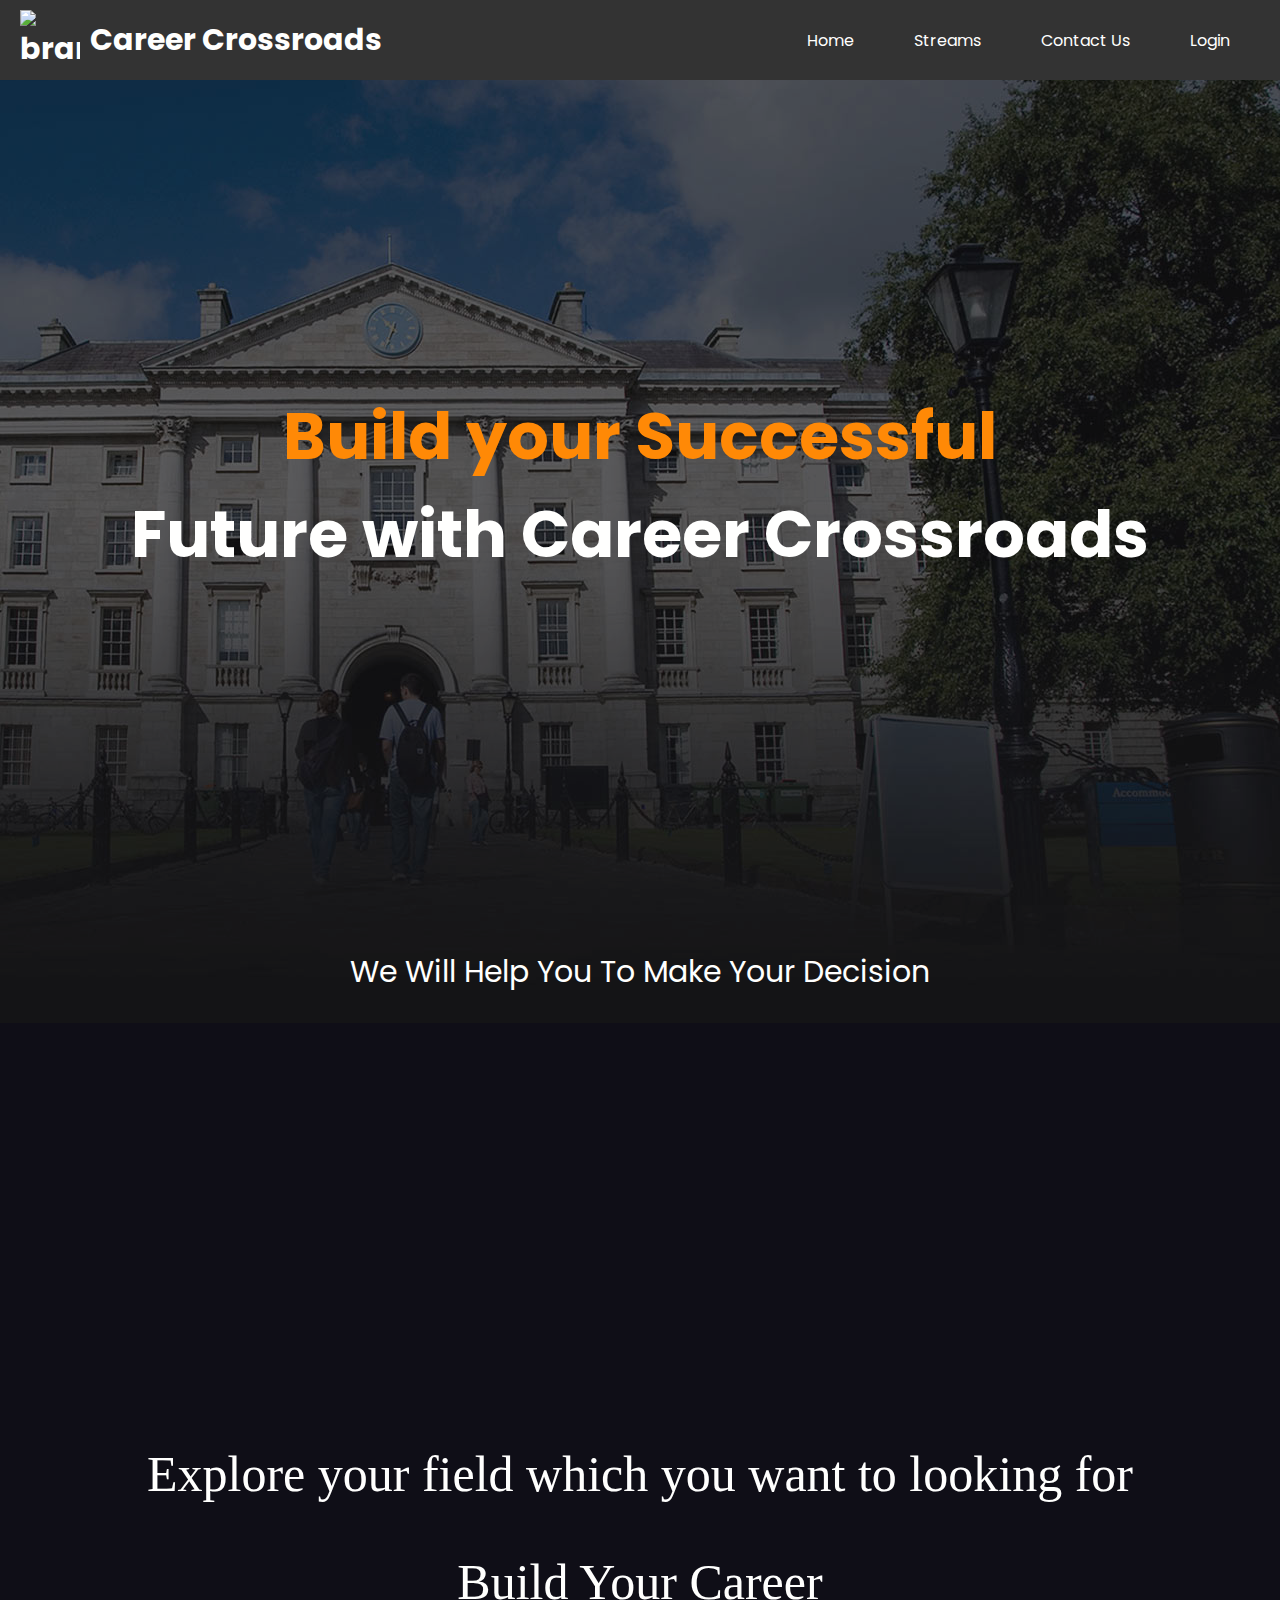
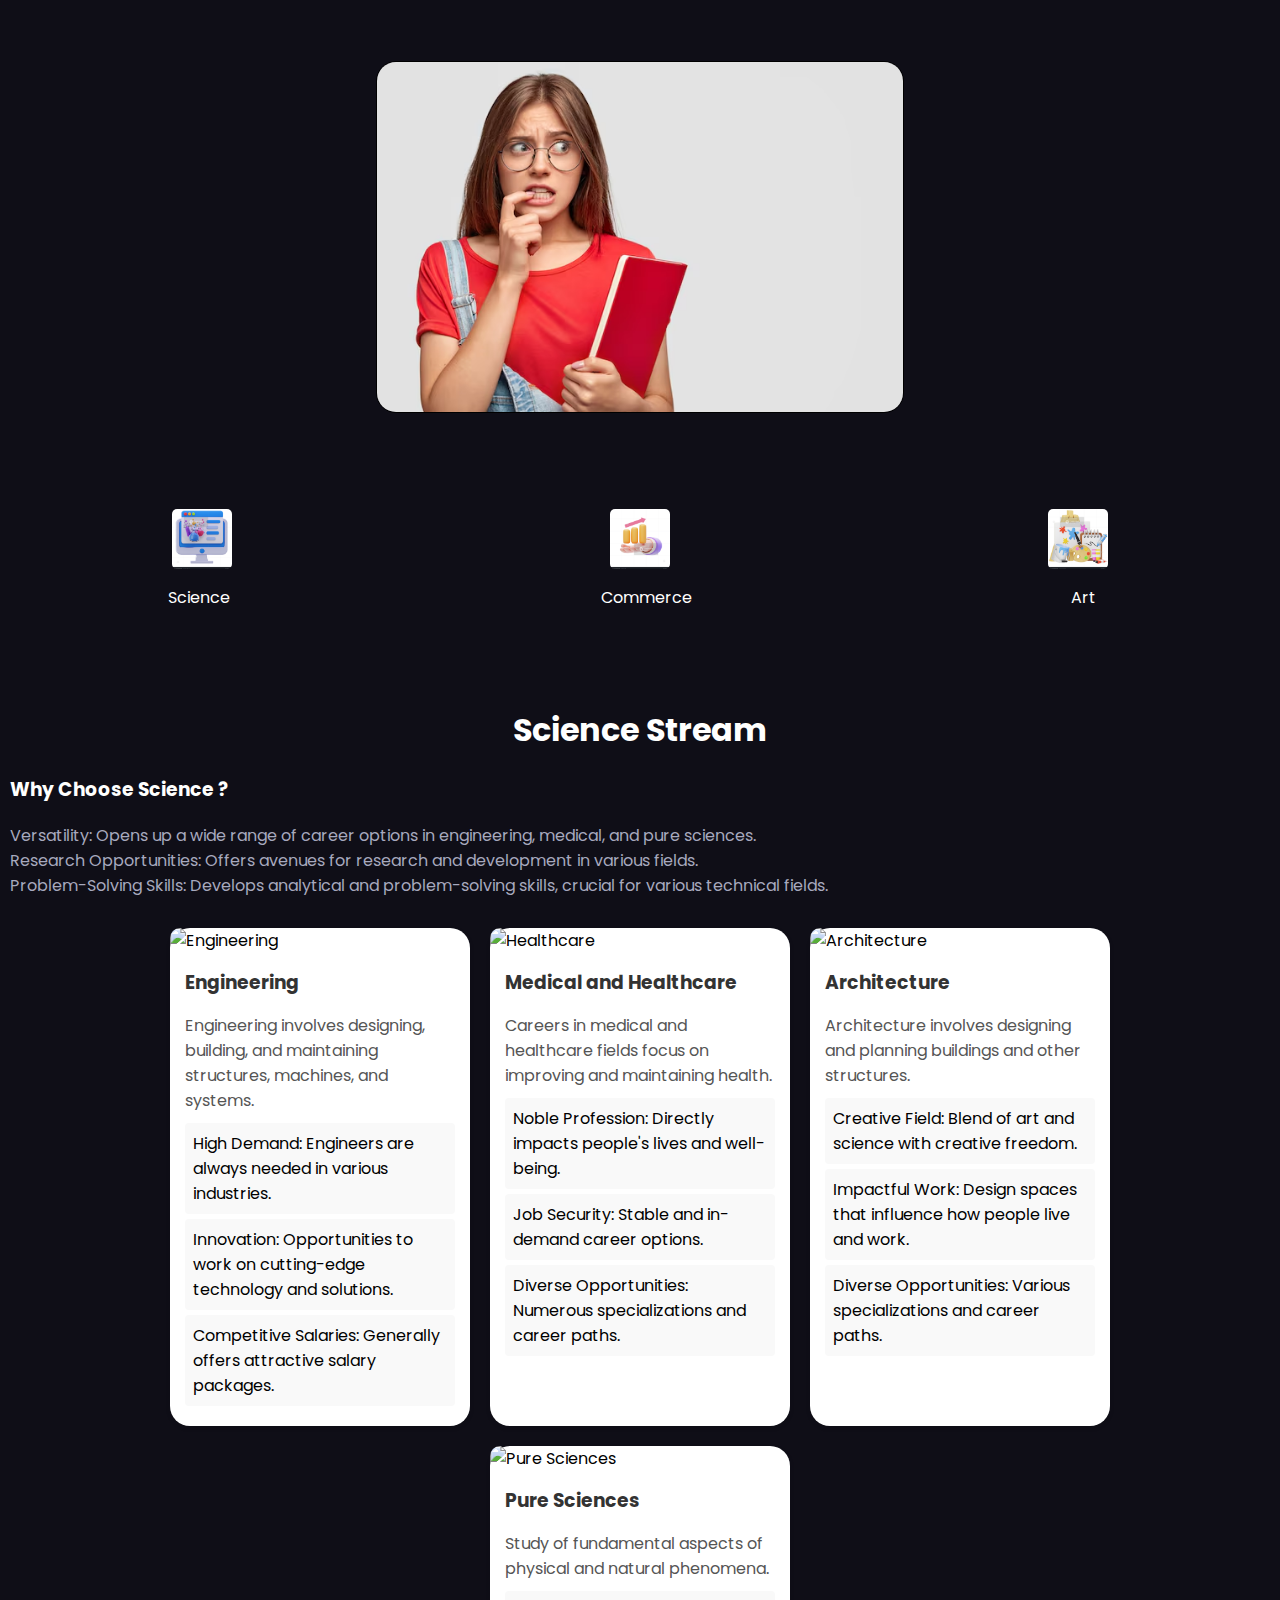
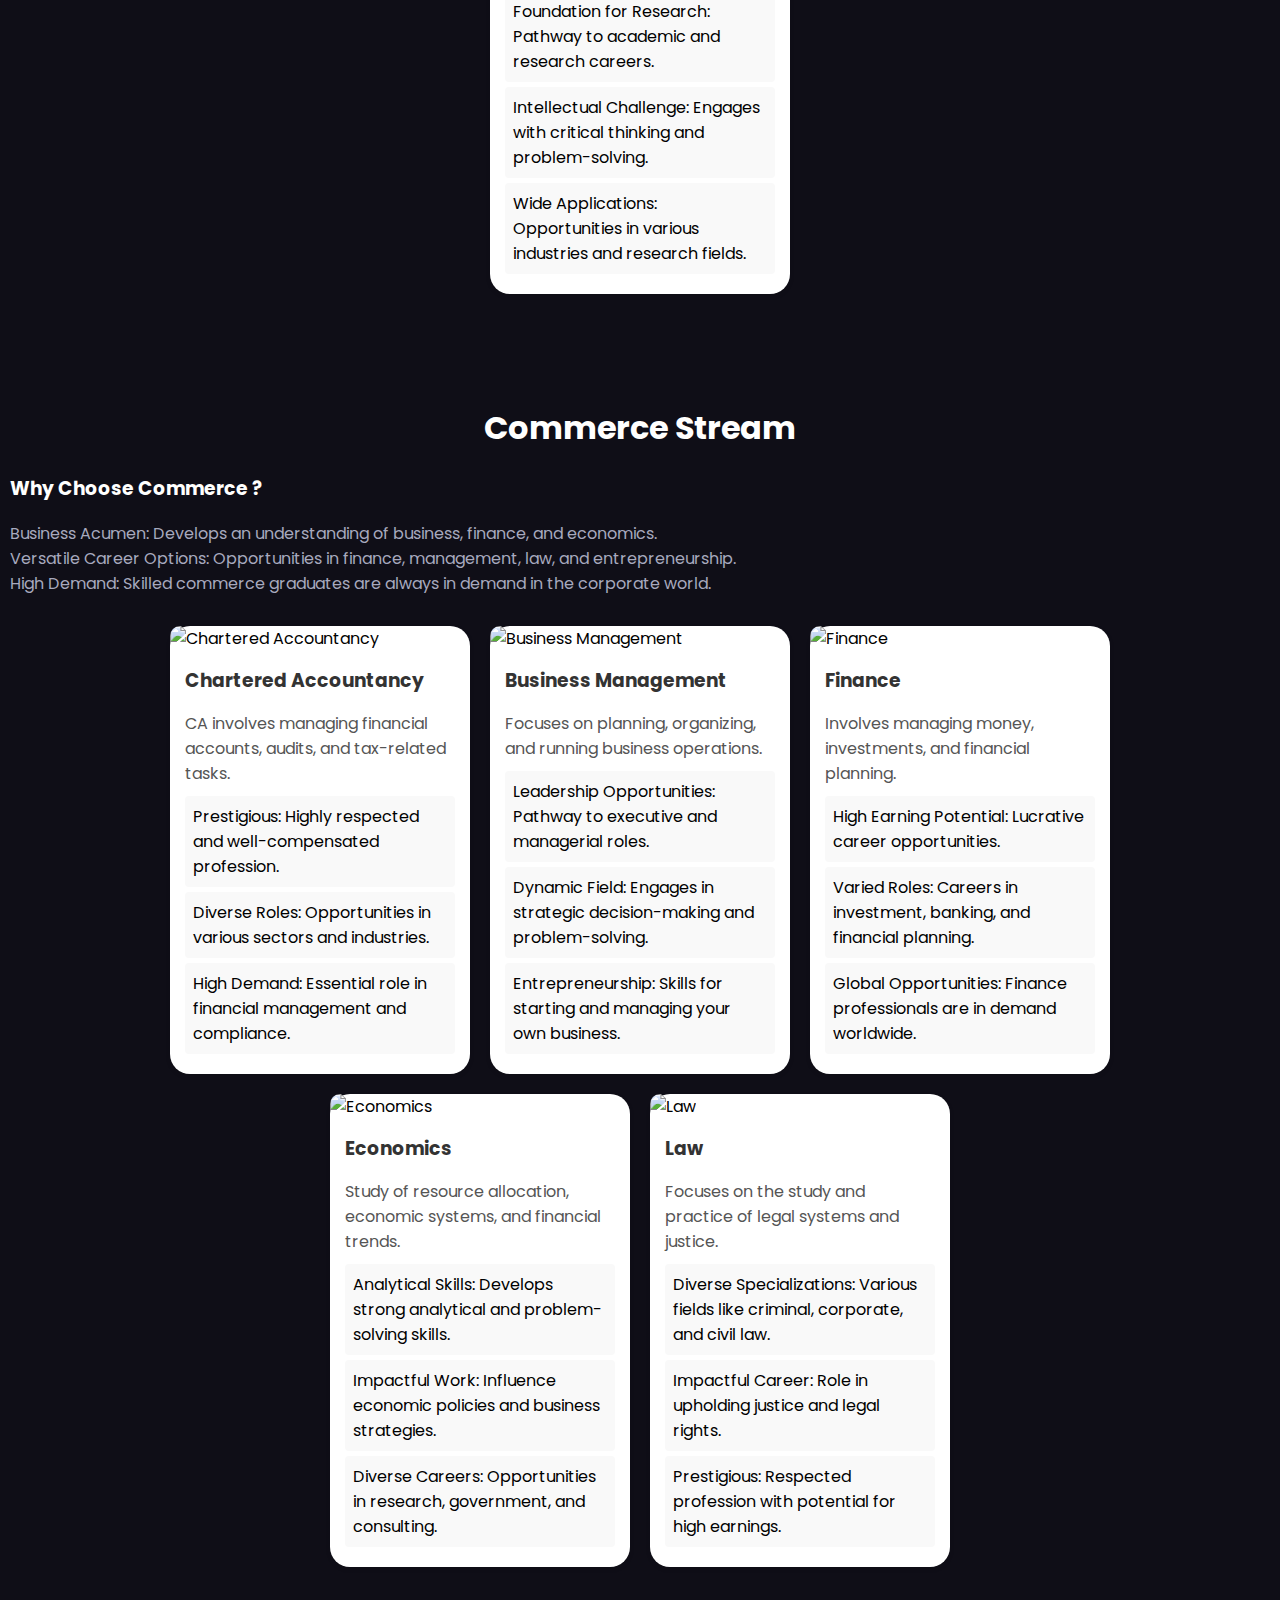
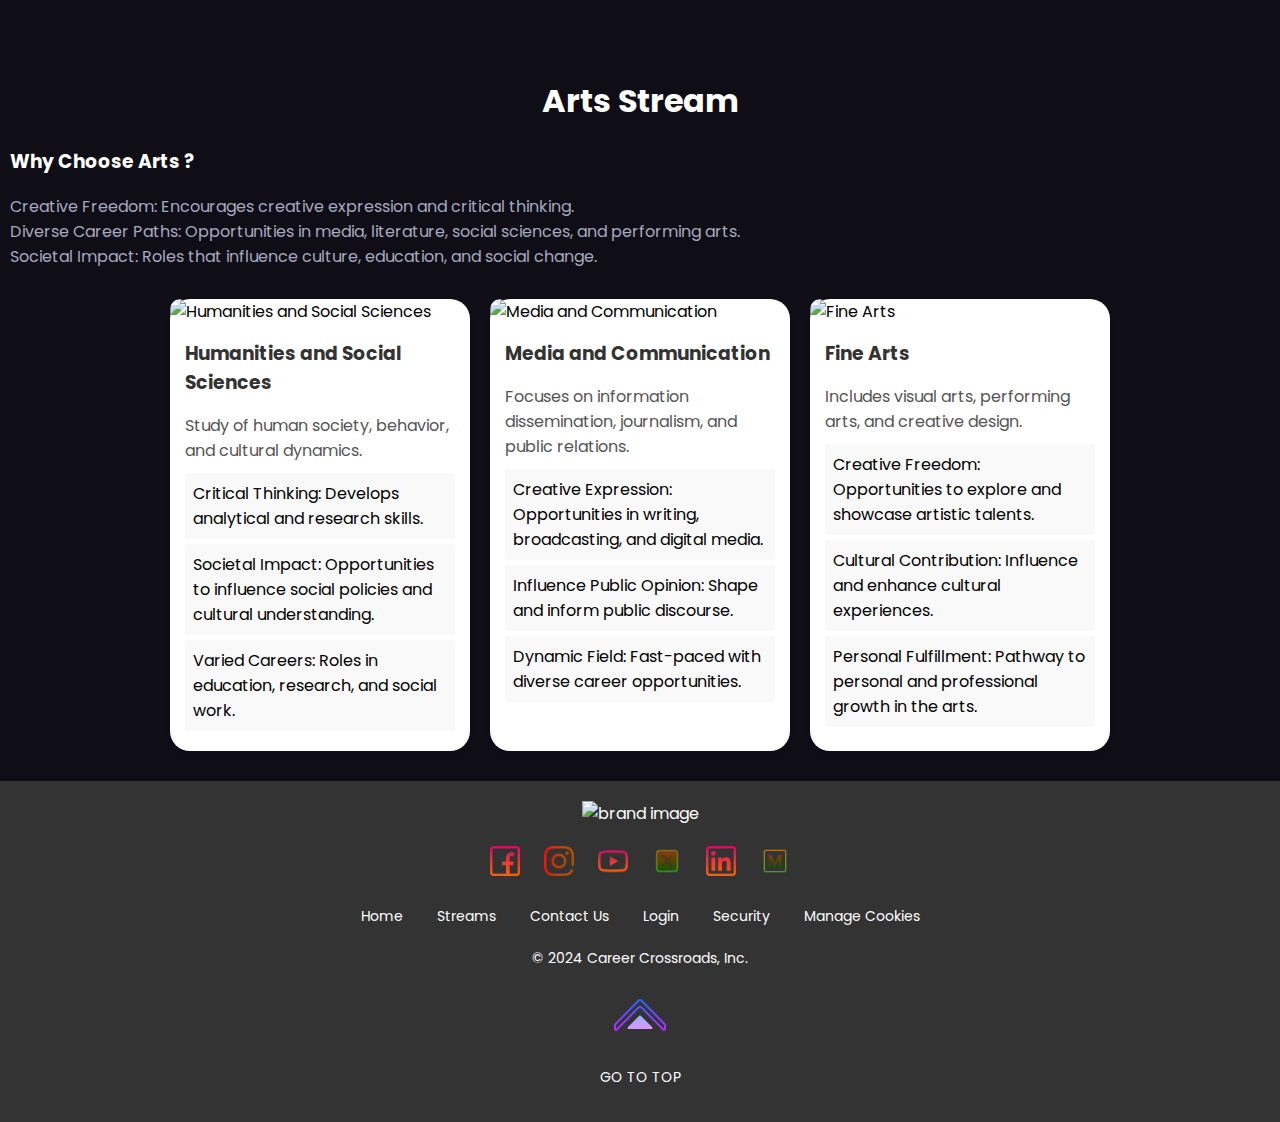
==== index.html @ ba884c28 "fine arts card added" ====
<!DOCTYPE html>
<html lang="en">

<head>
    <meta charset="UTF-8">
    <meta name="viewport" content="width=device-width, initial-scale=1.0">
    <title>Career Crossroads</title>
    <link rel="stylesheet" href="./css/index.css">
</head>

<body>

    <img class="head-image-1" src="./images/index-page-images/head-image-1.jpg" alt="head image" />
    <p class="headline-1">Build your Successful</p>
    <p class="headline-2">Future with Career Crossroads</p>
    <p class="headline-3">We Will Help You To Make Your Decision</p>
    <nav class="navbar">
        <div class="nav-logo">
            <a href="index.html">
                <img src="./images/index-page-images/brand-logo.png" alt="brand logo">
                Career Crossroads
            </a>
        </div>

        <ul class="nav-menu" id="navMenu">
            <li class="nav-item"><a href="index.html">Home</a></li>
            <li class="nav-item dropdown">
                <a href="#" class="dropbtn">Streams</a>
                <div class="dropdown-content">
                    <a href="./pages/science_pages/science_main.html">Science</a>
                    <a href="./pages/commerce.html">Commerce</a>
                    <a href="./pages/arts_pages/arts_main.html">Arts</a>
                </div>
            </li>

            <li class="nav-item"><a href="./pages/contact.html">Contact Us</a></li>
            <li class="nav-item"><a href="./pages/login.html">Login</a></li>
        </ul>

        <div class="dropdown-items" id="dropdown-items">
            <span></span>
            <span></span>
            <span></span>
        </div>
    </nav>

    <p class="explore-field">Explore your field which you want to looking for</p>
    <p class="explore-field">Build Your Career</p>


    <img src="./images/index-page-images/thinking-image.avif" class="main-product-img" id="main-product-img" />

    <div class="product-img-container">
        <img src="./images/index-page-images/science-icon.png" class="product-img"
            onclick="changeImage('./images/index-page-images/science-image.avif')" />

        <img src="./images/index-page-images/commerce-icon.png" class="product-img"
            onclick="changeImage('./images/index-page-images/commerce-image.jpg')" />

        <img src="./images/index-page-images/art-icon.png" class="product-img"
            onclick="changeImage('./images/index-page-images/art-image.jpg')" />
    </div>

    <div class="stream-name">
        <p>Science&nbsp; &nbsp;&nbsp; &nbsp;&nbsp; &nbsp;</p>
        <p>Commerce &nbsp;&nbsp; &nbsp;&nbsp; &nbsp;&nbsp; &nbsp; </p>
        <p>Art &nbsp; &nbsp;</p>
    </div>


    <h1 class="card-stream-heading">Science Stream</h1>
    <h3 class="card-stream-heading-2">Why Choose Science ? </h3>

    <div class="card-heading-content">
        <li>Versatility: Opens up a wide range of career options in engineering, medical, and pure sciences.</li>
        <li>Research Opportunities: Offers avenues for research and development in various fields.</li>
        <li>Problem-Solving Skills: Develops analytical and problem-solving skills, crucial for various technical
            fields.</li>
    </div>


    <div class="card-container">
        <!-- Engineering Card -->
        <div class="card">
            <img src="./images/index-page-images/card-images/engineering.jpeg" alt="Engineering">
            <div class="card-content">
                <h3>Engineering</h3>
                <p>Engineering involves designing, building, and maintaining structures, machines, and systems.</p>
                <ul>
                    <li>High Demand: Engineers are always needed in various industries.</li>
                    <li>Innovation: Opportunities to work on cutting-edge technology and solutions.</li>
                    <li>Competitive Salaries: Generally offers attractive salary packages.</li>
                </ul>
            </div>
        </div>

        <div class="card">
            <img src="./images/index-page-images/card-images/medical-and-healthcare.jpeg" alt="Healthcare">
            <div class="card-content">
                <h3>Medical and Healthcare</h3>
                <p>Careers in medical and healthcare fields focus on improving and maintaining health.</p>
                <ul>
                    <li>Noble Profession: Directly impacts people's lives and well-being.</li>
                    <li>Job Security: Stable and in-demand career options.</li>
                    <li>Diverse Opportunities: Numerous specializations and career paths.</li>
                </ul>
            </div>
        </div>

        <div class="card">
            <img src="./images/index-page-images/card-images/architecture-image.jpg" alt="Architecture">
            <div class="card-content">
                <h3>Architecture</h3>
                <p>Architecture involves designing and planning buildings and other structures.</p>
                <ul>
                    <li>Creative Field: Blend of art and science with creative freedom.</li>
                    <li>Impactful Work: Design spaces that influence how people live and work.</li>
                    <li>Diverse Opportunities: Various specializations and career paths.</li>
                </ul>
            </div>
        </div>

        <div class="card">
            <img src="./images/index-page-images/card-images/pure-sciences.jpeg" alt="Pure Sciences">
            <div class="card-content">
                <h3>Pure Sciences</h3>
                <p>Study of fundamental aspects of physical and natural phenomena.</p>
                <ul>
                    <li>Foundation for Research: Pathway to academic and research careers.</li>
                    <li>Intellectual Challenge: Engages with critical thinking and problem-solving.</li>
                    <li>Wide Applications: Opportunities in various industries and research fields.</li>
                </ul>
            </div>
        </div>
    </div>



    <h1 class="card-stream-heading">Commerce Stream</h1>
    <h3 class="card-stream-heading-2">Why Choose Commerce ? </h3>

    <div class="card-heading-content">
        <li>Business Acumen: Develops an understanding of business, finance, and economics.</li>
        <li>Versatile Career Options: Opportunities in finance, management, law, and entrepreneurship.</li>
        <li>High Demand: Skilled commerce graduates are always in demand in the corporate world.</li>
    </div>

    <div class="card-container">
        <div class="card">
            <img src="./images/index-page-images/card-images/chartered-accountancy.jpeg" alt="Chartered Accountancy">
            <div class="card-content">
                <h3>Chartered Accountancy</h3>
                <p>CA involves managing financial accounts, audits, and tax-related tasks.</p>
                <ul>
                    <li>Prestigious: Highly respected and well-compensated profession.</li>
                    <li>Diverse Roles: Opportunities in various sectors and industries.</li>
                    <li>High Demand: Essential role in financial management and compliance.</li>
                </ul>
            </div>
        </div>

        <div class="card">
            <img src="./images/index-page-images/card-images/business-management.jpeg" alt="Business Management">
            <div class="card-content">
                <h3>Business Management</h3>
                <p>Focuses on planning, organizing, and running business operations.</p>
                <ul>
                    <li>Leadership Opportunities: Pathway to executive and managerial roles.</li>
                    <li>Dynamic Field: Engages in strategic decision-making and problem-solving.</li>
                    <li>Entrepreneurship: Skills for starting and managing your own business.</li>
                </ul>
            </div>
        </div>

        <div class="card">
            <img src="./images/index-page-images/card-images/finance-image.jpeg" alt="Finance">
            <div class="card-content">
                <h3>Finance</h3>
                <p>Involves managing money, investments, and financial planning.</p>
                <ul>
                    <li>High Earning Potential: Lucrative career opportunities.</li>
                    <li>Varied Roles: Careers in investment, banking, and financial planning.</li>
                    <li>Global Opportunities: Finance professionals are in demand worldwide.</li>
                </ul>
            </div>
        </div>

        <div class="card">
            <img src="./images/index-page-images/card-images/econimics.jpeg" alt="Economics">
            <div class="card-content">
                <h3>Economics</h3>
                <p>Study of resource allocation, economic systems, and financial trends.</p>
                <ul>
                    <li>Analytical Skills: Develops strong analytical and problem-solving skills.</li>
                    <li>Impactful Work: Influence economic policies and business strategies.</li>
                    <li>Diverse Careers: Opportunities in research, government, and consulting.</li>
                </ul>
            </div>
        </div>

        <div class="card">
            <img src="./images/index-page-images/card-images/law-image.jpg" alt="Law">
            <div class="card-content">
                <h3>Law</h3>
                <p>Focuses on the study and practice of legal systems and justice.</p>
                <ul>
                    <li>Diverse Specializations: Various fields like criminal, corporate, and civil law.</li>
                    <li>Impactful Career: Role in upholding justice and legal rights.</li>
                    <li>Prestigious: Respected profession with potential for high earnings.</li>
                </ul>
            </div>
        </div>
    </div>



    <h1 class="card-stream-heading">Arts Stream</h1>
    <h3 class="card-stream-heading-2">Why Choose Arts ? </h3>

    <div class="card-heading-content">
        <li>Creative Freedom: Encourages creative expression and critical thinking.</li>
        <li>Diverse Career Paths: Opportunities in media, literature, social sciences, and performing arts.</li>
        <li>Societal Impact: Roles that influence culture, education, and social change.</li>
    </div>

    <div class="card-container">

        <div class="card">
            <img src="./images/index-page-images/card-images/humanities-and-social-sciences.avif"
                alt="Humanities and Social Sciences">
            <div class="card-content">
                <h3>Humanities and Social Sciences</h3>
                <p>Study of human society, behavior, and cultural dynamics.</p>
                <ul>
                    <li>Critical Thinking: Develops analytical and research skills.</li>
                    <li>Societal Impact: Opportunities to influence social policies and cultural understanding.</li>
                    <li>Varied Careers: Roles in education, research, and social work.</li>
                </ul>
            </div>
        </div>

        <div class="card">
            <img src="./images/index-page-images/card-images/Media-and-Communication.jpg" alt="Media and Communication">
            <div class="card-content">
                <h3>Media and Communication</h3>
                <p>Focuses on information dissemination, journalism, and public relations.</p>
                <ul>
                    <li>Creative Expression: Opportunities in writing, broadcasting, and digital media.</li>
                    <li>Influence Public Opinion: Shape and inform public discourse.</li>
                    <li>Dynamic Field: Fast-paced with diverse career opportunities.</li>
                </ul>
            </div>
        </div>

        <div class="card">
            <img src="./images/index-page-images/card-images/fine-arts.jpeg" alt="Fine Arts">
            <div class="card-content">
                <h3>Fine Arts</h3>
                <p>Includes visual arts, performing arts, and creative design.</p>
                <ul>
                    <li>Creative Freedom: Opportunities to explore and showcase artistic talents.</li>
                    <li>Cultural Contribution: Influence and enhance cultural experiences.</li>
                    <li>Personal Fulfillment: Pathway to personal and professional growth in the arts.</li>
                </ul>
            </div>
        </div>



    </div>
















    <footer class="footer">

        <img class="brand-img-footer" src="./images/index-page-images/brand-logo.png" alt="brand image" />

        <div class="footer-social-icons">
            <a href="https://www.facebook.com/" class="social-icon"><img
                    src="./images/index-page-images/facebook-icon.png" alt="Facebook"></a>
            <a href="https://www.instagram.com/" class="social-icon"><img
                    src="./images/index-page-images/instagram-icon.png" alt="Instagram"></a>
            <a href="https://www.youtube.com/" class="social-icon"><img
                    src="./images/index-page-images/youtube-icon.png" alt="YouTube"></a>
            <a href="https://x.com/?lang=en" class="social-icon"><img src="./images/index-page-images/x-icon.png"
                    alt="Twitter"></a>
            <a href="https://www.linkedin.com/" class="social-icon"><img
                    src="./images/index-page-images/linked-icon.png" alt="LinkedIn"></a>
            <a href="https://medium.com/" class="social-icon"><img src="./images/index-page-images/medium-icon.png"
                    alt="Medium"></a>
        </div>

        <div class="footer-links">
            <a href="index.html">Home</a>
            <a href="index.html">Streams</a>
            <a href="./pages/contact.html">Contact Us</a>
            <a href="./pages/login.html">Login</a>
            <a href="">Security</a>
            <a href="">Manage Cookies</a>
        </div>

        </div>
        <div class="footer-copyright">
            <p>&copy; 2024 Career Crossroads, Inc.</p>

            <a href="index.html" class="social-icon"><img src="./images/index-page-images/top-icon.png"
                    alt="go to top"></a>
            <p>GO TO TOP</p>

        </div>

    </footer>









    <script src="./javascript/index.js"></script>

</body>

</html>
---- css/index.css ----
@import url(https://fonts.googleapis.com/css2?family=Poppins:wght@300;400;500;600;700&display=swap);

body {
    margin: 0;
    padding: 0;
    background-color: #0f0e17;
    box-sizing: border-box;
    font-family: poppins;
}

.head-image-1 {
    float: right;
    opacity: calc(0.8);

}


.navbar {
    display: flex;
    justify-content: space-between;
    align-items: center;
    background-color: #333;
    padding: 10px 20px;
    position: fixed;
    top: 0px;
    width: 100%;
}

.nav-logo a {
    display: flex;
    align-items: center;
    color: #fffffe;
    font-size: 30px;
    font-weight: bold;
    text-decoration: none;
    transition: color 0.3s;
}

.nav-logo img {
    width: 60px;
    height: 60px;
    margin-right: 10px;
}

.nav-logo a:hover {
    color: #ff6347;
}

.nav-menu {
    list-style: none;
    display: flex;
    margin: 0;
    padding: 0;
    margin-right: 50px;
}

.nav-item {
    margin-left: 20px;
    position: relative;
}

.nav-item a {
    color: #fffffe;
    text-decoration: none;
    padding: 10px 20px;
    display: block;
    transition: color 0.3s, background-color 0.3s, transform 0.3s;
}

.nav-item a:hover {
    color: #ff6347;
    background-color: #0f0e17;
    border-radius: 5px;
    transform: scale(1.1);
}

.dropdown-content {
    display: none;
    position: absolute;
    background-color: #333;
    min-width: 160px;
    box-shadow: 0 8px 16px rgba(0, 0, 0, 0.2);
    z-index: 1;
    border-radius: 5px;
    opacity: 0;
    transition: opacity 0.3s;
}

.dropdown-content a {
    color: #fffffe;
    padding: 12px 16px;
    text-decoration: none;
    display: block;
    transition: color 0.3s, background-color 0.3s;
}

.dropdown-content a:hover {
    background-color: #0f0e17;
    color: #ff6347;
}

.dropdown:hover .dropdown-content {
    display: block;
    opacity: 1;
}

.dropdown-content a:first-child {
    border-top-left-radius: 5px;
    border-top-right-radius: 5px;
}

.dropdown-content a:last-child {
    border-bottom-left-radius: 5px;
    border-bottom-right-radius: 5px;
}

.dropdown-items {
    display: none;
    flex-direction: column;
    cursor: pointer;
    margin-right: 30px;
}

.dropdown-items span {
    background-color: #fffffe;
    border-radius: 2px;
    display: block;
    height: 3px;
    margin: 5px 0;
    width: 25px;
    transition: all 0.3s;
}

.headline-1 {
    font-size: 65px;
    font-weight: bolder;
    color: #ff8906;
    text-align: center;
    position: relative;
    top: -635px;
}

.headline-2 {
    font-size: 65px;
    font-weight: bolder;
    color: #fffffe;
    text-align: center;
    position: relative;
    top: -700px;
}

.headline-3 {
    font-size: 30px;
    color: #fffffe;
    text-align: center;
    position: relative;
    top: -400px;
}

.explore-field {
    font: 50px bold;
    color: #fffffe;
    text-align: center;
    position: relativ;
    top: -200px;
}








.main-product-img {
    height: 350px;
    object-fit: cover;
    display: block;
    margin: 0px auto;
    border: 1px solid black;
    border-radius: 20px;
    margin-top: 0px;
}

.product-img-container {
    display: flex;
    justify-content: space-around;
    margin-top: 6rem;
    gap: 35px;
    flex-wrap: wrap;
}

.product-img {
    height: 60px;
    width: 60px;
    border-radius: 5px;
    object-fit: cover;
    transition: .5s ease;
    cursor: pointer;

}

.product-img:hover {
    box-shadow: 0 0 0 10px rgba(0, 255, 255, 0.7);
    transition: .3s ease;
}

.stream-name {
    display: flex;
    justify-content: space-around;
    flex-wrap: wrap;
    color: #fffffe;
}

.card-stream-heading {
    color: #fffffe;
    margin-top: 80px;
    text-align: center;
}

.card-stream-heading-2 {
    color: #fffffe;
    margin-left: 10px;
}

.card-heading-content {
    color: #a7a9be;
    margin-left: 10px;
}





.card-container {
    display: flex;
    flex-wrap: wrap;
    justify-content: center;
    padding: 20px;
}

.card {
    background: #fff;
    border-radius: 8px;
    box-shadow: 0 2px 5px rgba(0, 0, 0, 0.1);
    margin: 10px;
    width: 300px;
    border-radius: 20px;
    transition: transform 0.3s ease;
}

.card img {
    width: 100%;
    height: 200px;
    border-radius: 10px 10px 0px 0px;
    object-fit: cover;
}

.card-content {
    padding: 15px;
}

.card-content h3 {
    margin: 0 0 10px;
    color: #333;
}

.card-content p {
    color: #555;
    margin-bottom: 10px;
}

.card-content ul {
    list-style: none;
    padding: 0;
    margin: 0;
}

.card-content ul li {
    background: #f9f9f9;
    margin-bottom: 5px;
    padding: 8px;
    border-radius: 4px;
}

.card:hover {
    transform: translateY(-10px);
}





















.brand-img-footer {
    height: 100px;
    margin-bottom: 20px;
}

.footer {
    background-color: #333;
    color: #fff;
    text-align: center;
    padding: 20px 0;
}

.footer-social-icons {
    margin-bottom: 20px;
}

.footer-social-icons .social-icon {
    margin: 0 10px;
    text-decoration: none;
    color: #fff;
}

.footer-social-icons img {
    width: 30px;
    height: 30px;
    filter: invert(100%);
}

.footer-links {
    margin-bottom: 20px;
}

.footer-links a {
    color: #fff;
    margin: 0 15px;
    text-decoration: none;
    font-size: 14px;
}

.footer-links a:hover {
    text-decoration: underline;
}

.footer-copyright {
    font-size: 14px;
}










@media screen and (min-width: 769px) and (max-width: 992px) {
    .headline-1 {
        font-size: 50px;
    }

    .headline-2 {
        font-size: 50px;
        position: relative;
        top: -690px;
    }

    .main-product-img {
        width: 700px;

    }
}









    @media (max-width: 768px) {
        .nav-menu {
            display: none;
            flex-direction: column;
            width: 100%;
            position: absolute;
            top: 50px;
            left: 0;
            background-color: #333;
            padding: 0;
        }

        .nav-logo img {
            width: 30px;
            height: 30px;
        }

        .nav-logo a {
            font-size: 20px;
        }

        .nav-menu.active {
            display: flex;
        }

        .nav-item {
            margin-left: 30px;
        }

        .nav-item a {
            padding: 10px;
            border-top: 1px solid #444;
        }

        .dropdown-items {
            display: flex;
        }

        .head-image-1 {
            float: right;
        }

        .headline-1 {
            font-size: 32px;
        }

        .headline-2 {
            font-size: 32px;
            position: relative;
            top: -650px;
        }

        .headline-3 {
            font-size: 20px;
        }

        .main-product-img {
            width: 300px;
        }
    }
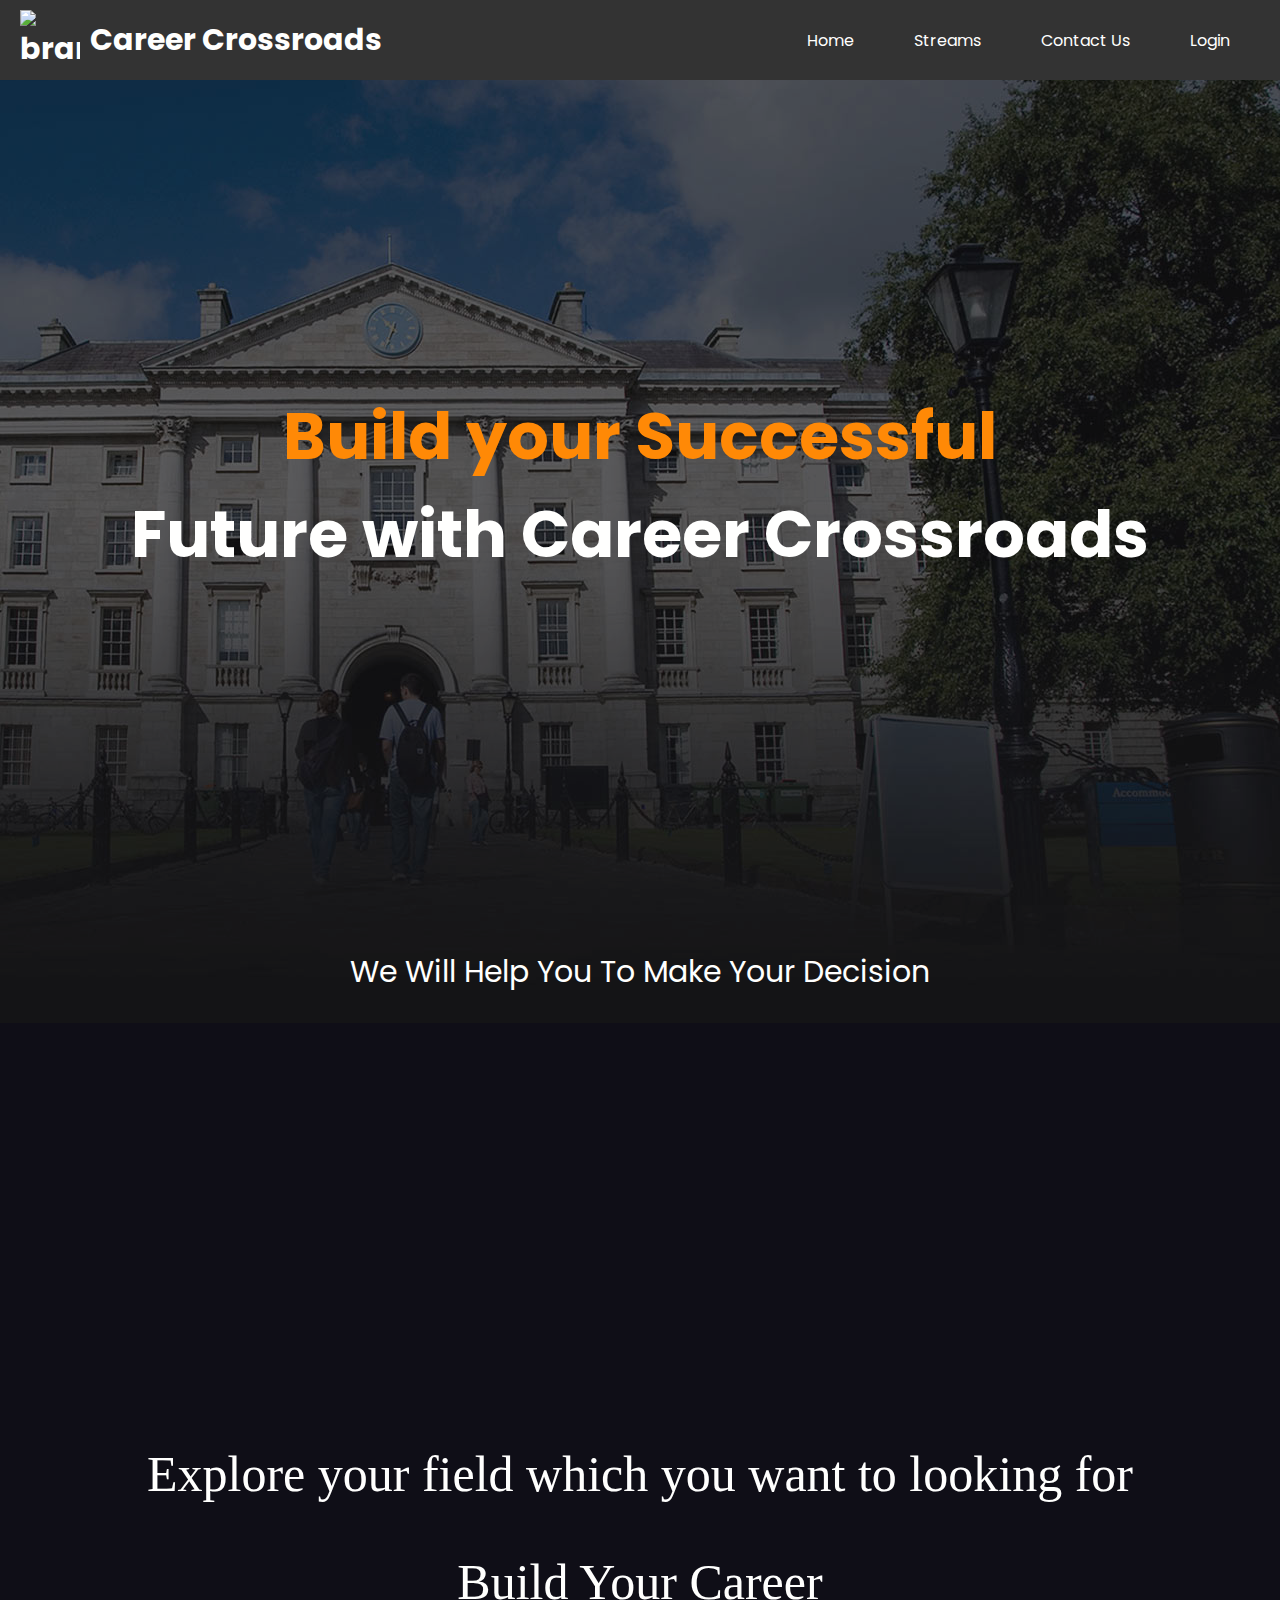
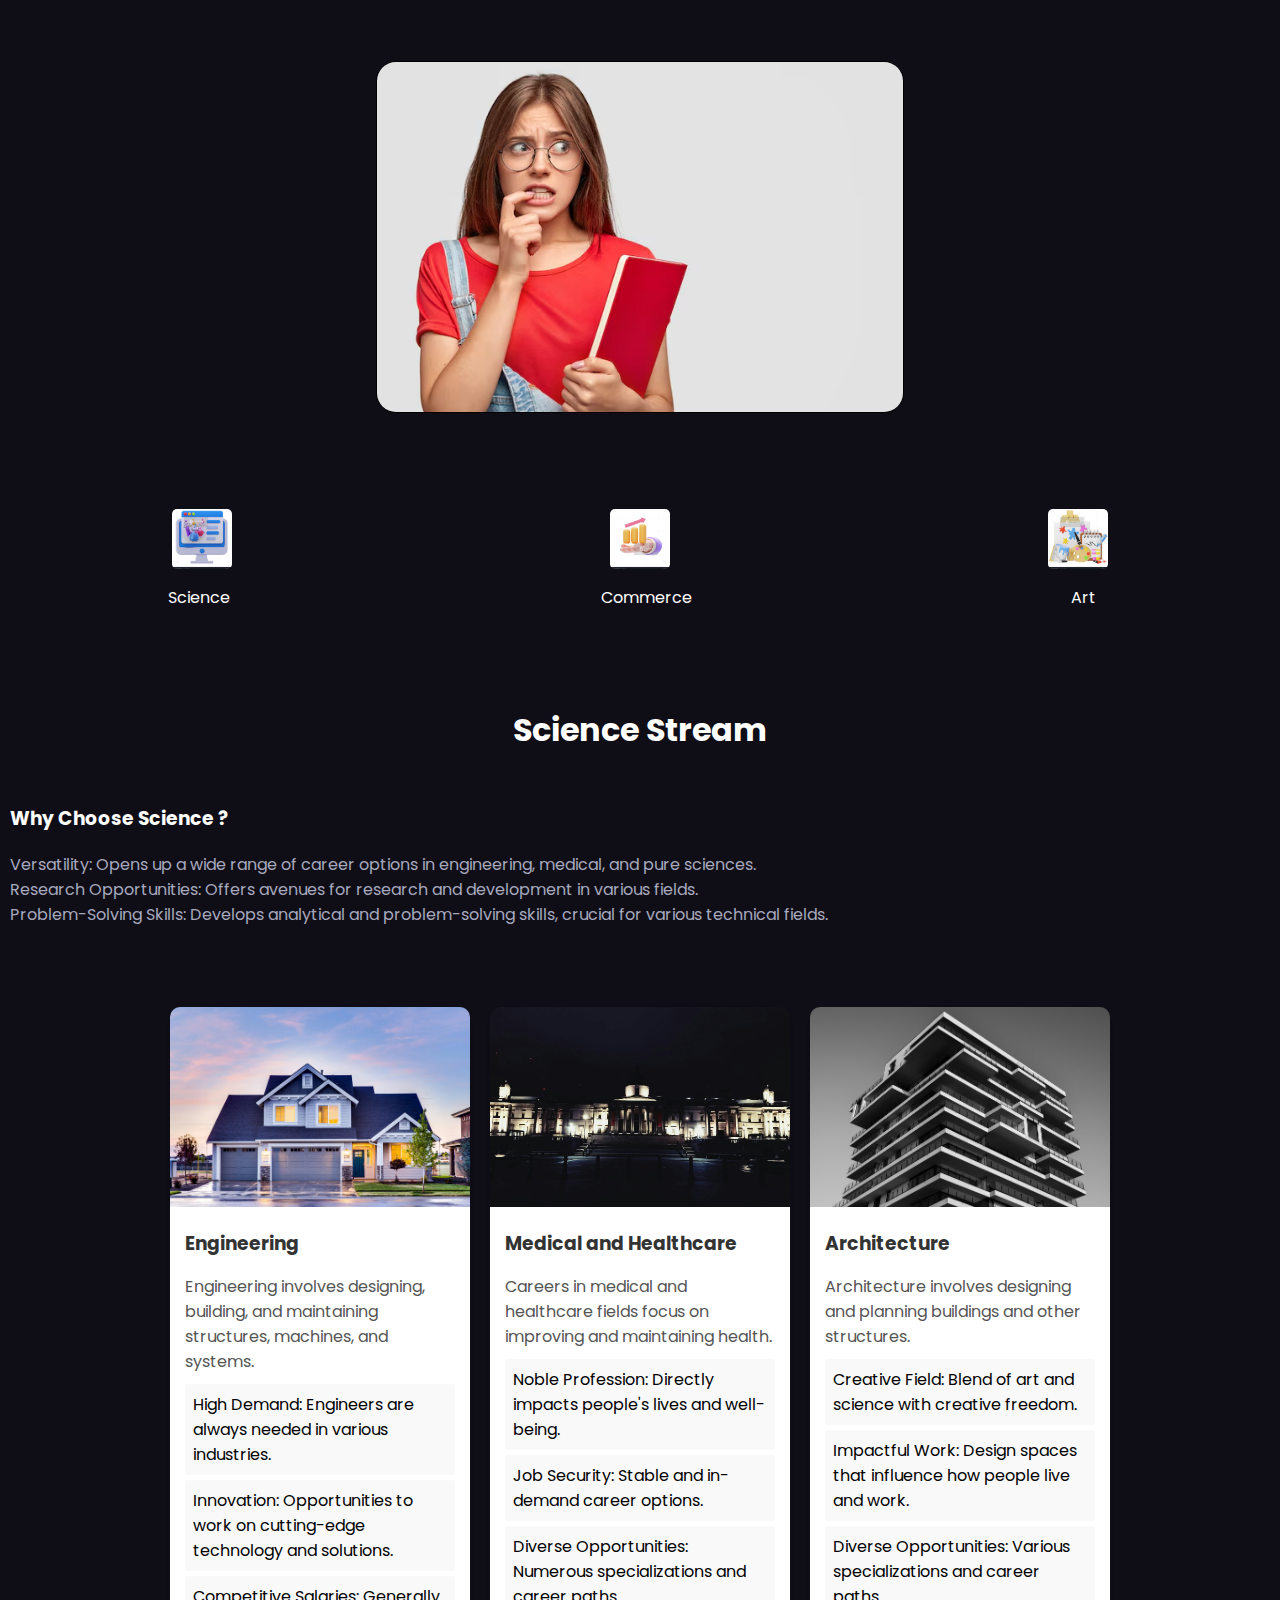
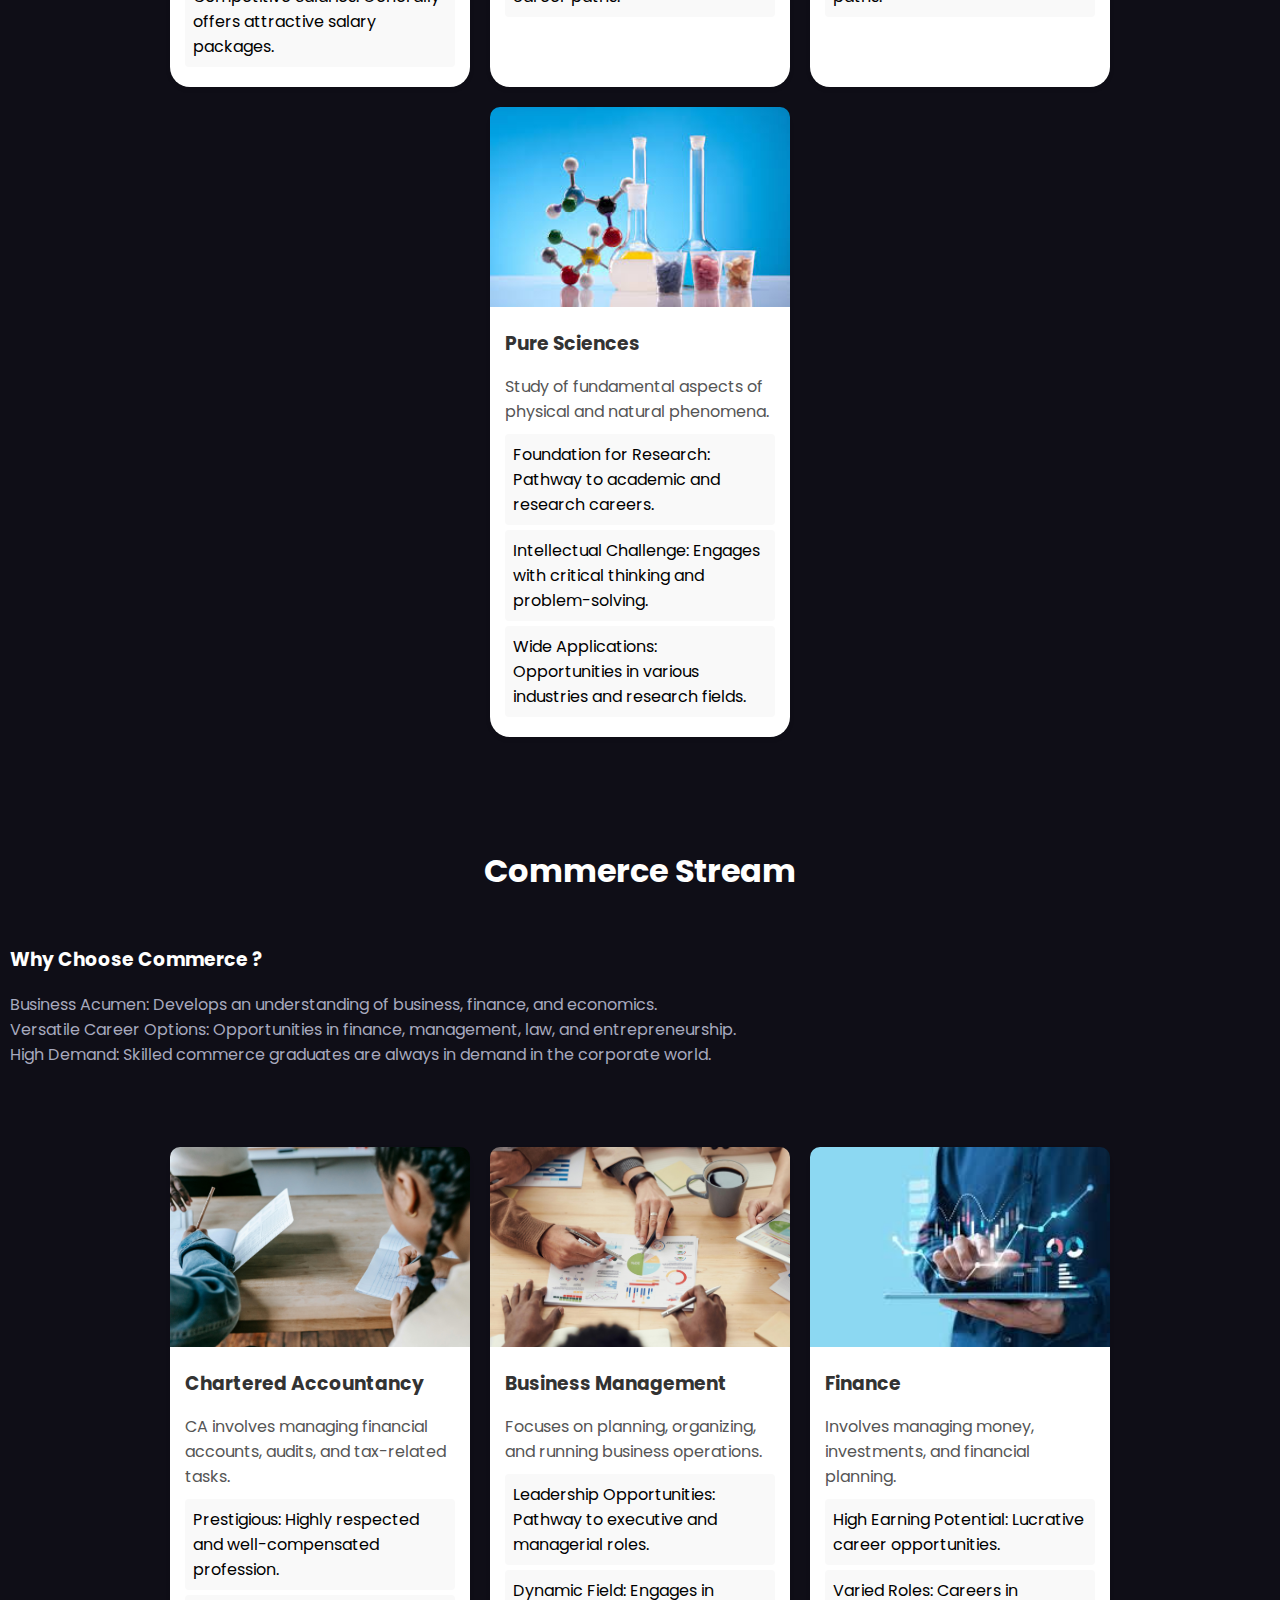
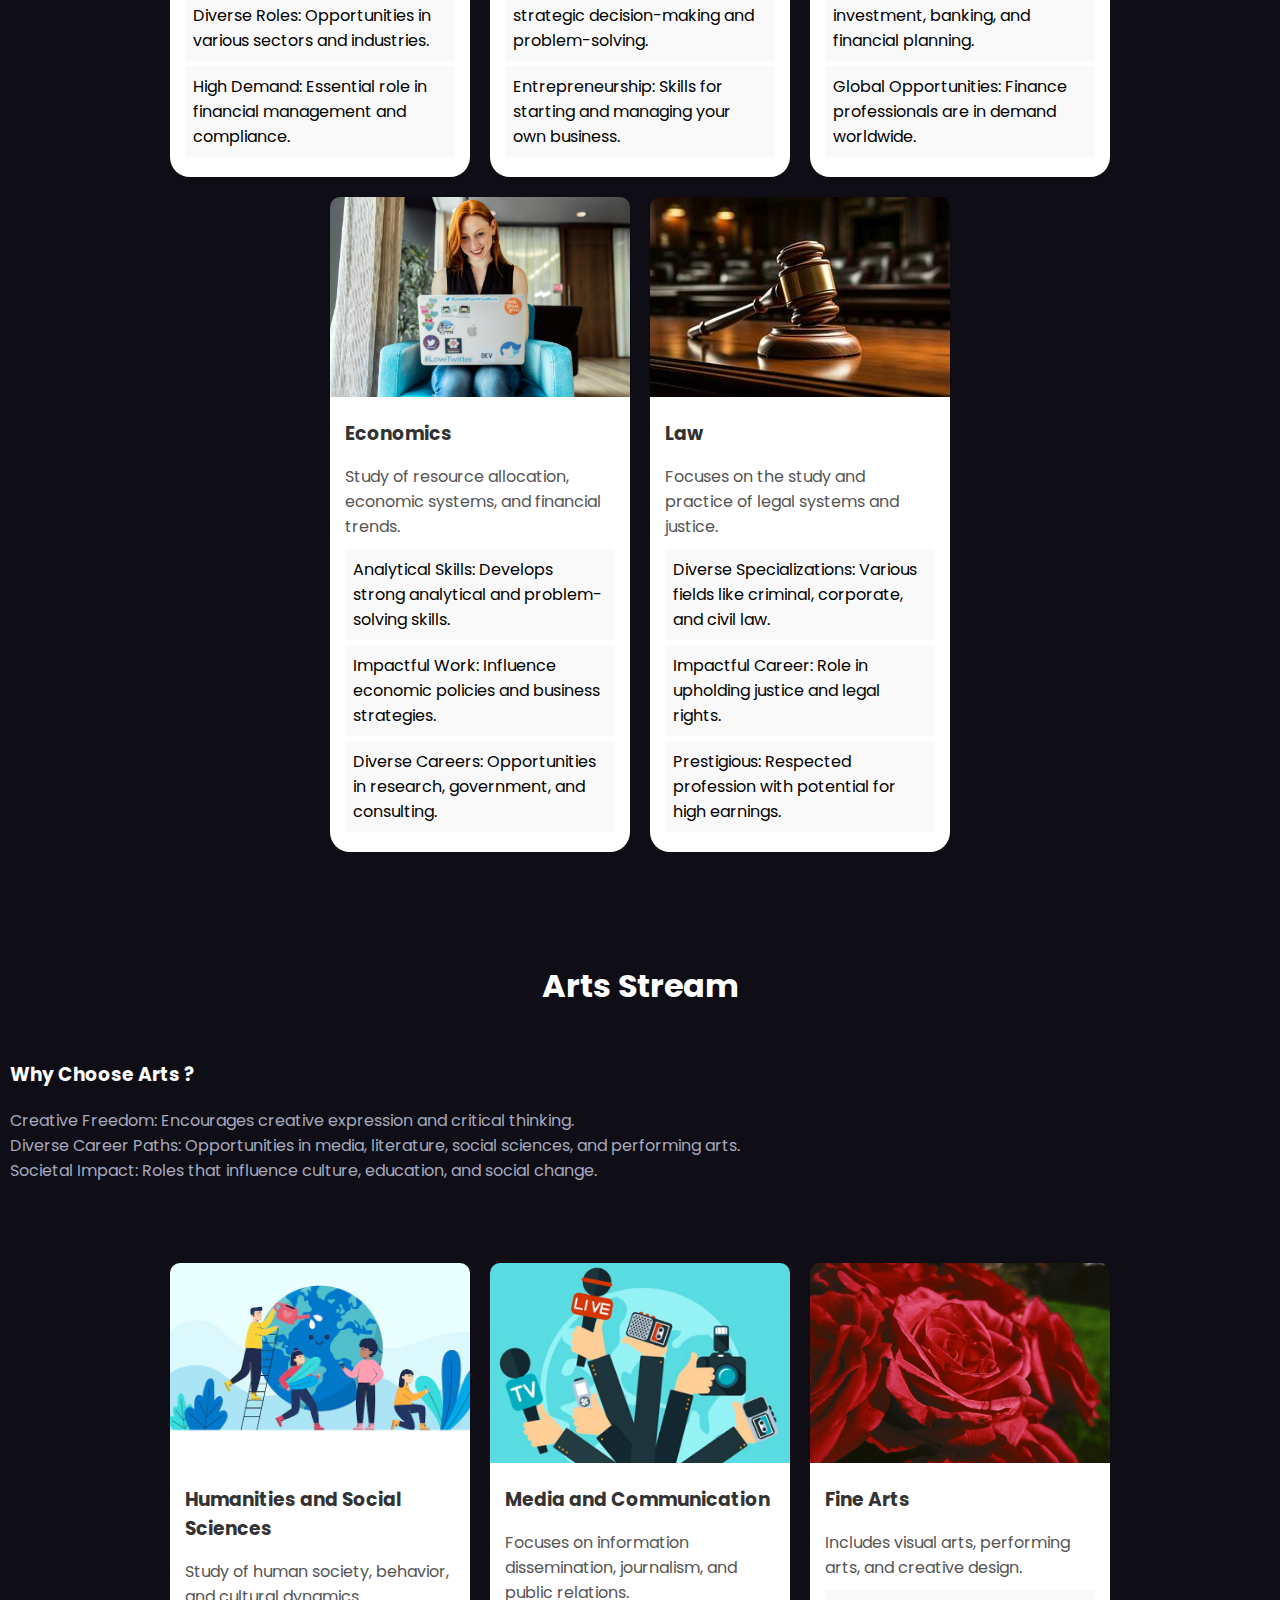
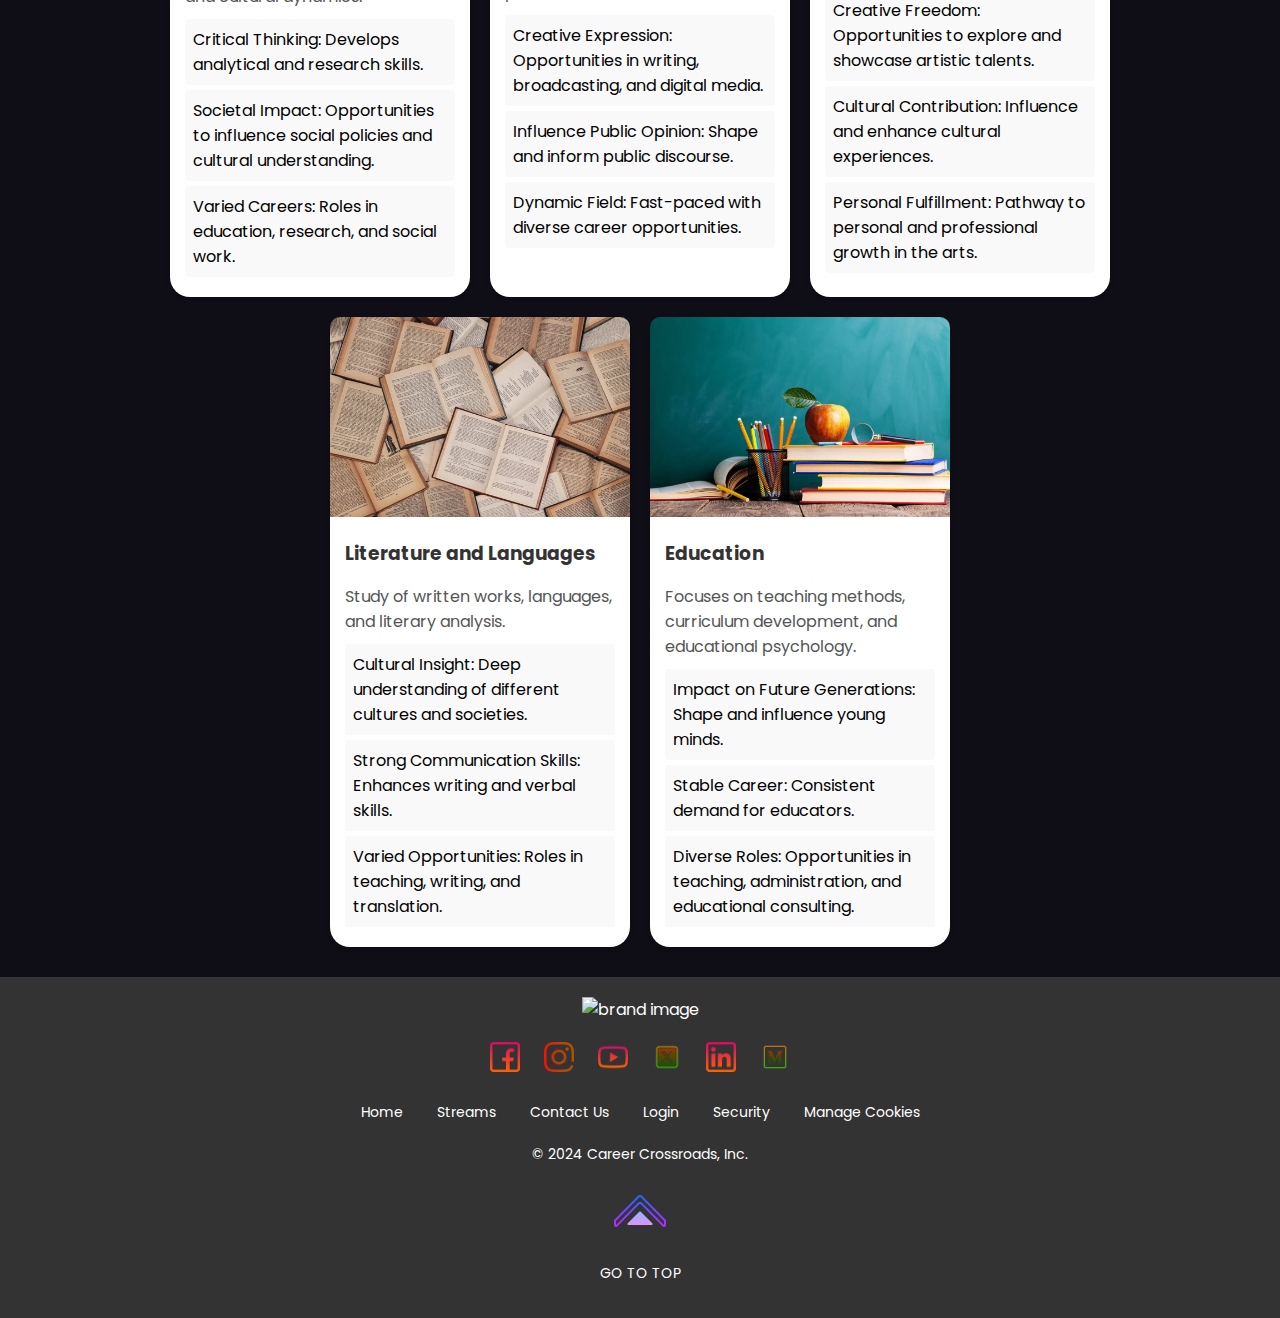
==== commit 18ba49b6: "Merge branch 'prathameshdeogirkar:master' into master" ====
--- a/index.html
+++ b/index.html
@@ -265,8 +265,31 @@
             </div>
         </div>
 
-
-
+        <div class="card">
+            <img src="./images/index-page-images/card-images/literature-image.jpg" alt="Literature and Languages">
+            <div class="card-content">
+                <h3>Literature and Languages</h3>
+                <p>Study of written works, languages, and literary analysis.</p>
+                <ul>
+                    <li>Cultural Insight: Deep understanding of different cultures and societies.</li>
+                    <li>Strong Communication Skills: Enhances writing and verbal skills.</li>
+                    <li>Varied Opportunities: Roles in teaching, writing, and translation.</li>
+                </ul>
+            </div>
+        </div>
+
+        <div class="card">
+            <img src="./images/index-page-images/card-images/Education-image.jpg" alt="Education">
+            <div class="card-content">
+                <h3>Education</h3>
+                <p>Focuses on teaching methods, curriculum development, and educational psychology.</p>
+                <ul>
+                    <li>Impact on Future Generations: Shape and influence young minds.</li>
+                    <li>Stable Career: Consistent demand for educators.</li>
+                    <li>Diverse Roles: Opportunities in teaching, administration, and educational consulting.</li>
+                </ul>
+            </div>
+        </div>
     </div>
 
 
--- a/css/index.css
+++ b/css/index.css
@@ -216,11 +216,13 @@
     color: #fffffe;
     margin-top: 80px;
     text-align: center;
+    display: block;
 }
 
 .card-stream-heading-2 {
     color: #fffffe;
     margin-left: 10px;
+    margin-top: 50px;
 }
 
 .card-heading-content {
@@ -237,6 +239,7 @@
     flex-wrap: wrap;
     justify-content: center;
     padding: 20px;
+    margin-top: 50px;
 }
 
 .card {
@@ -281,10 +284,6 @@
     margin-bottom: 5px;
     padding: 8px;
     border-radius: 4px;
-}
-
-.card:hover {
-    transform: translateY(-10px);
 }
 
 
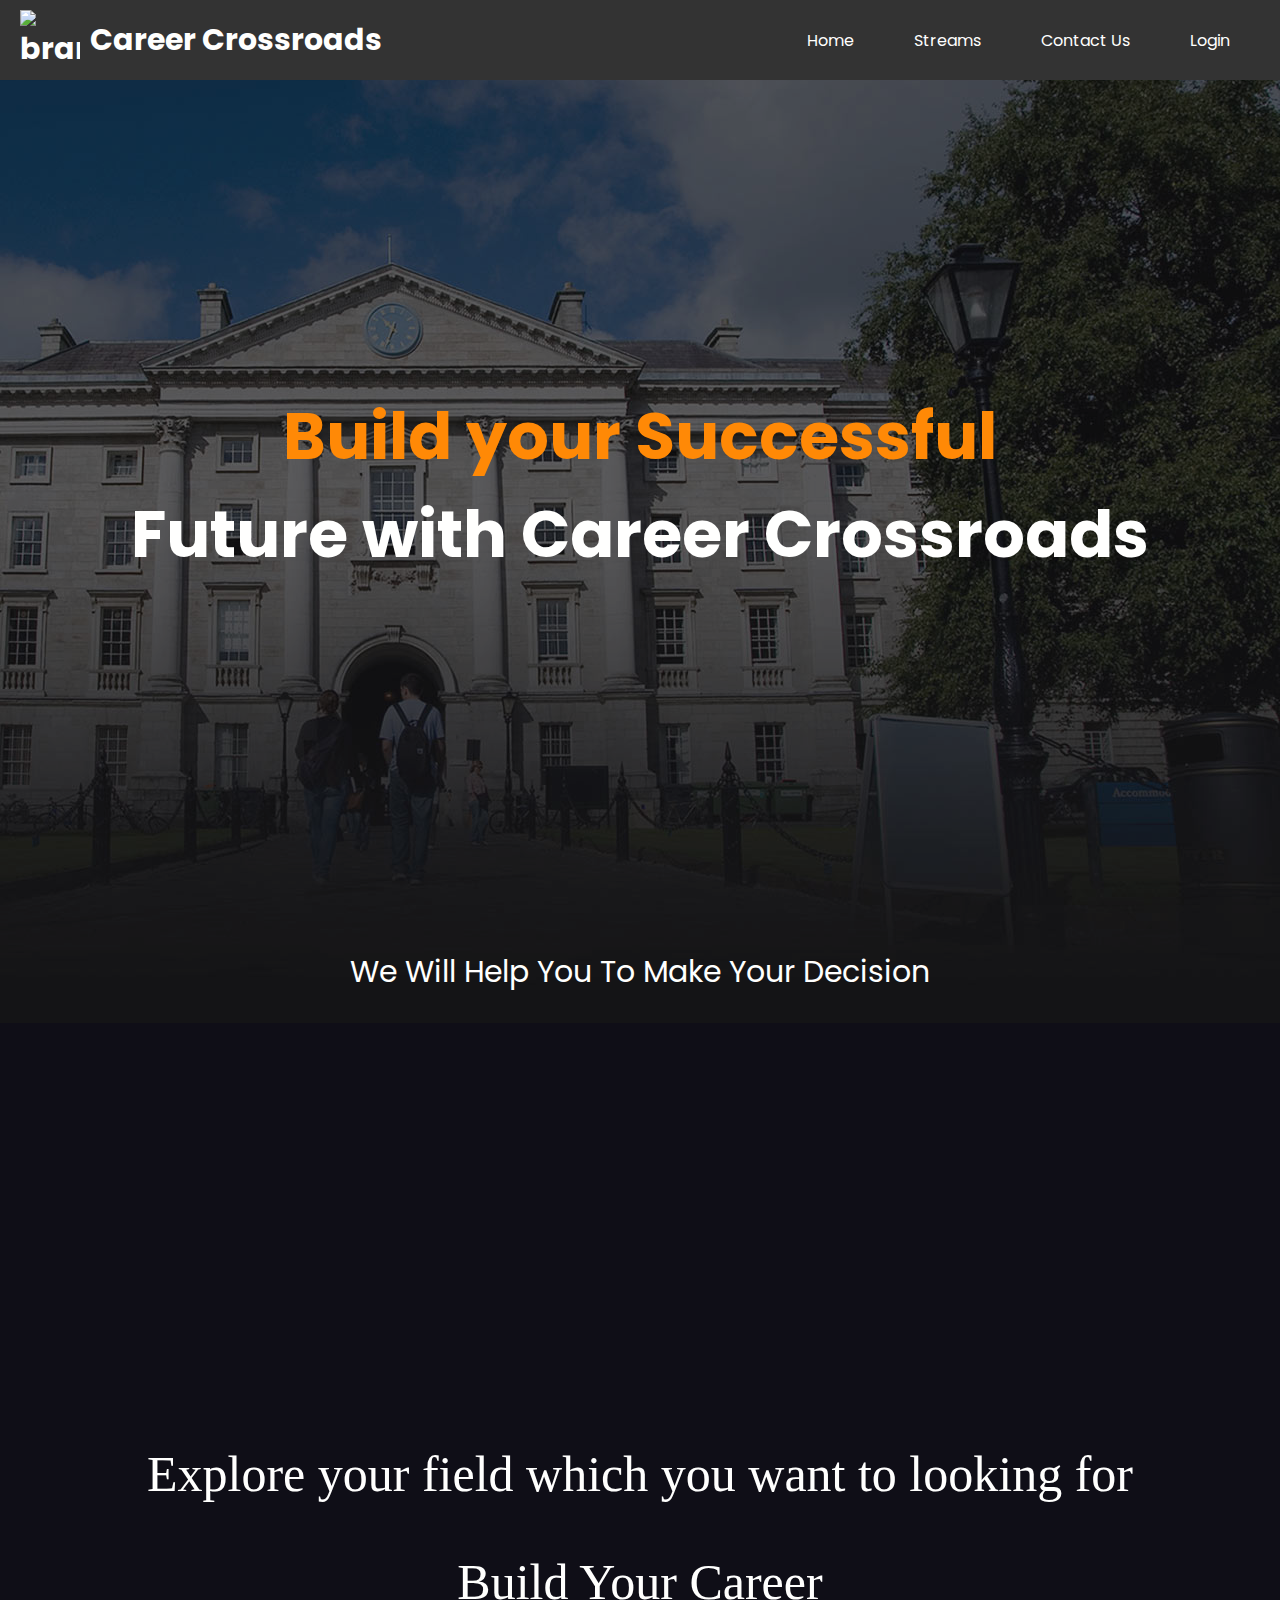
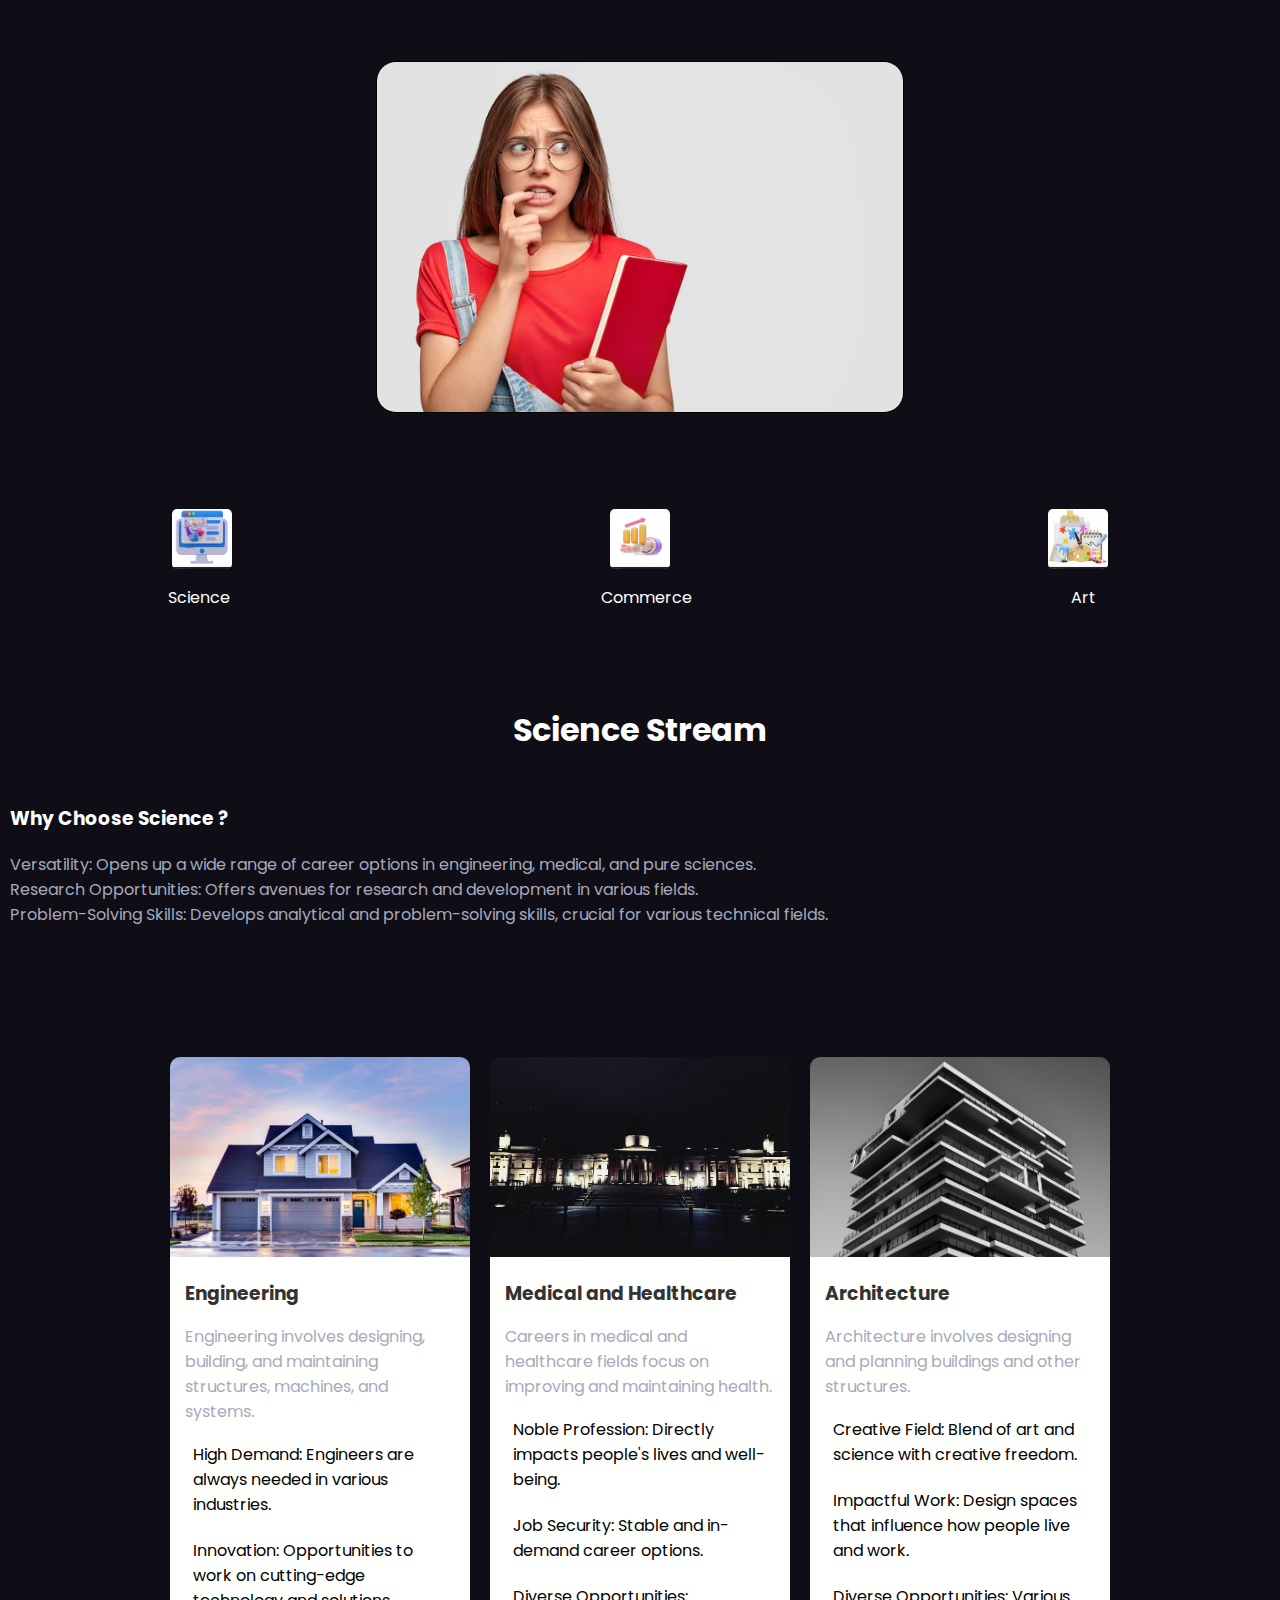
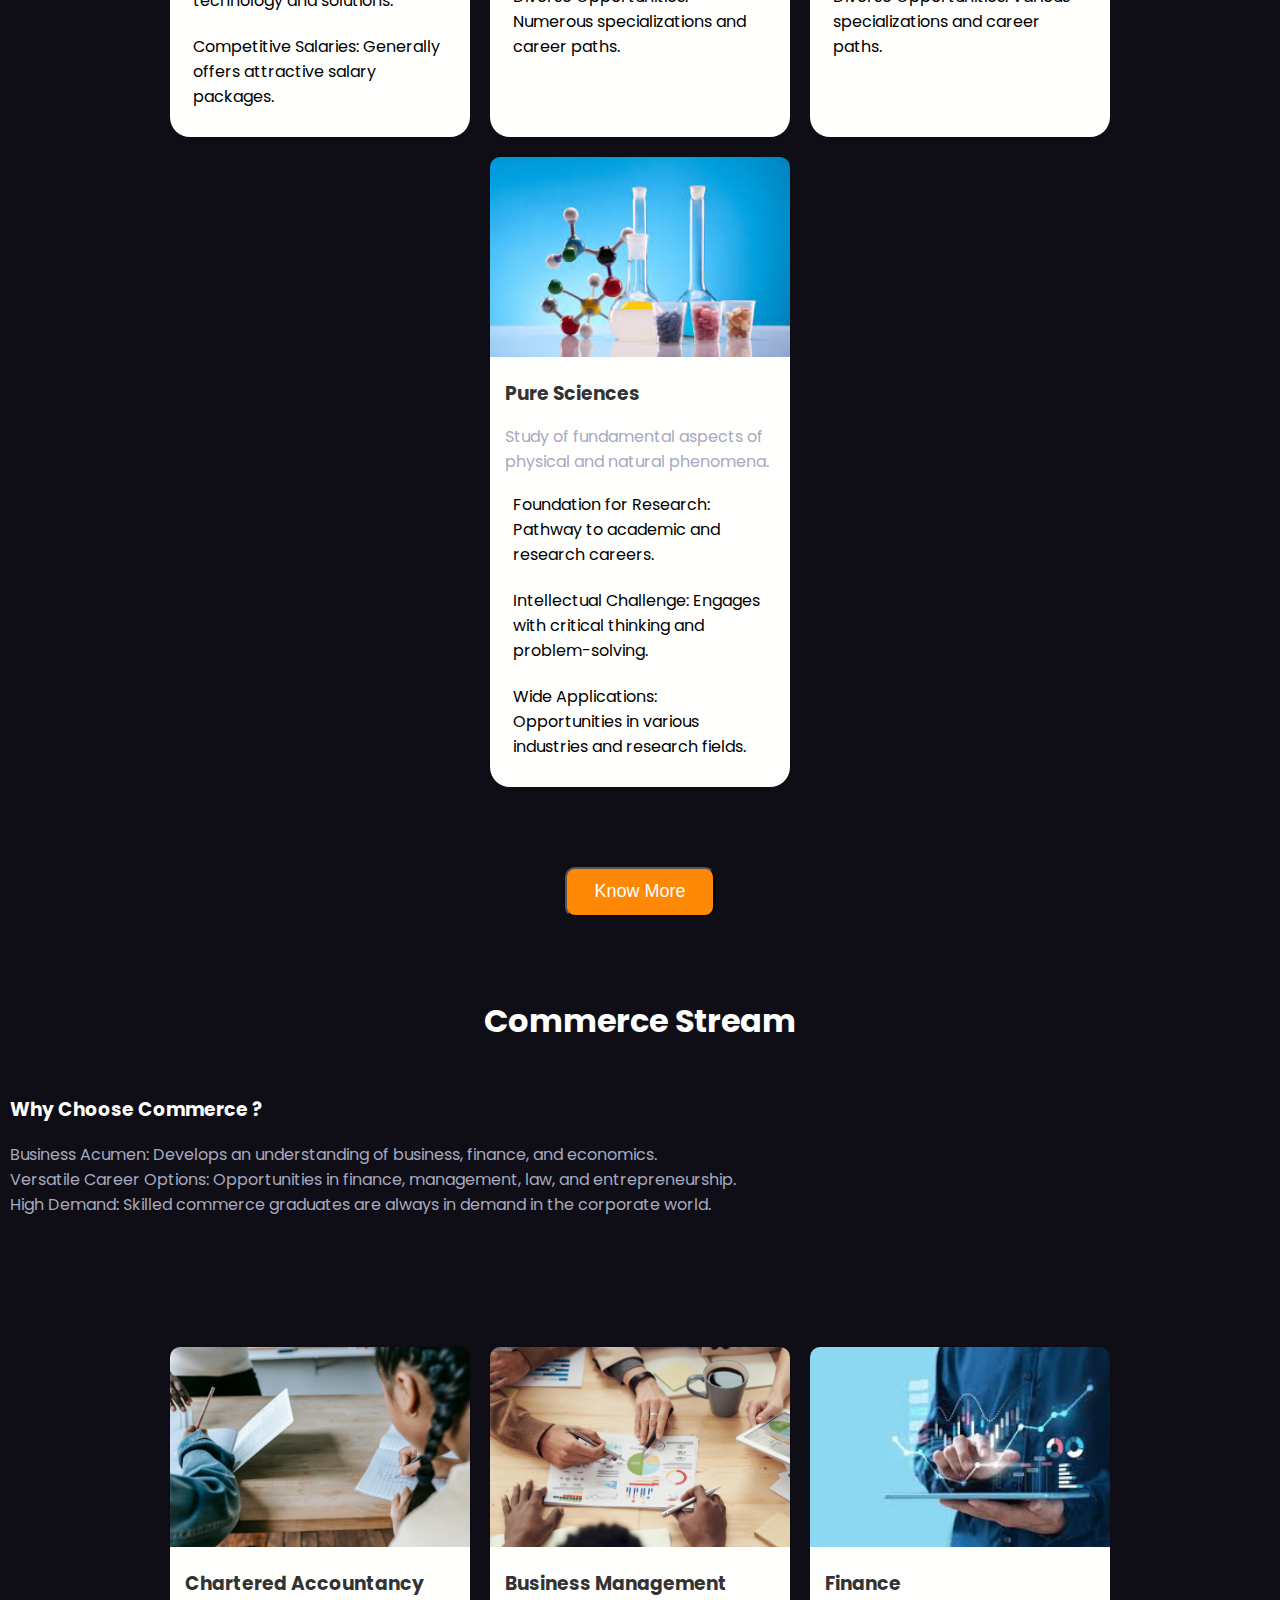
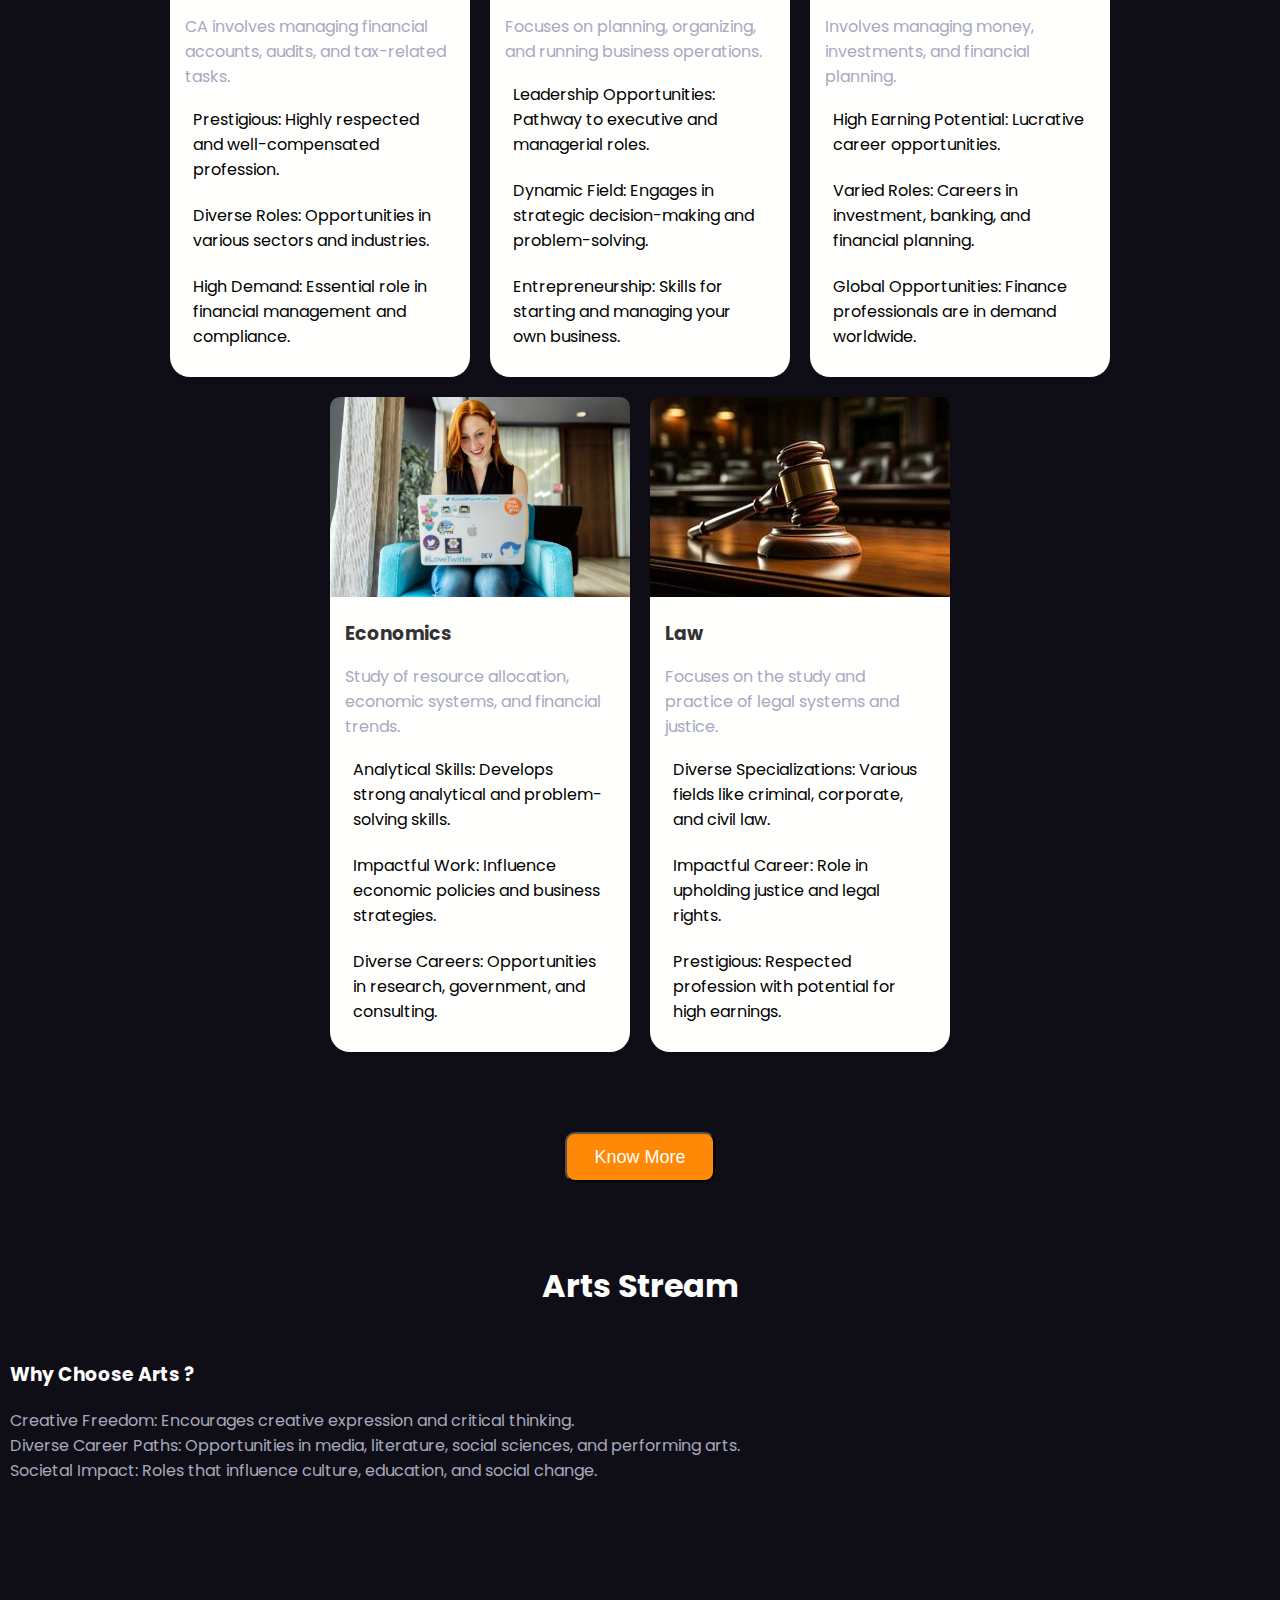
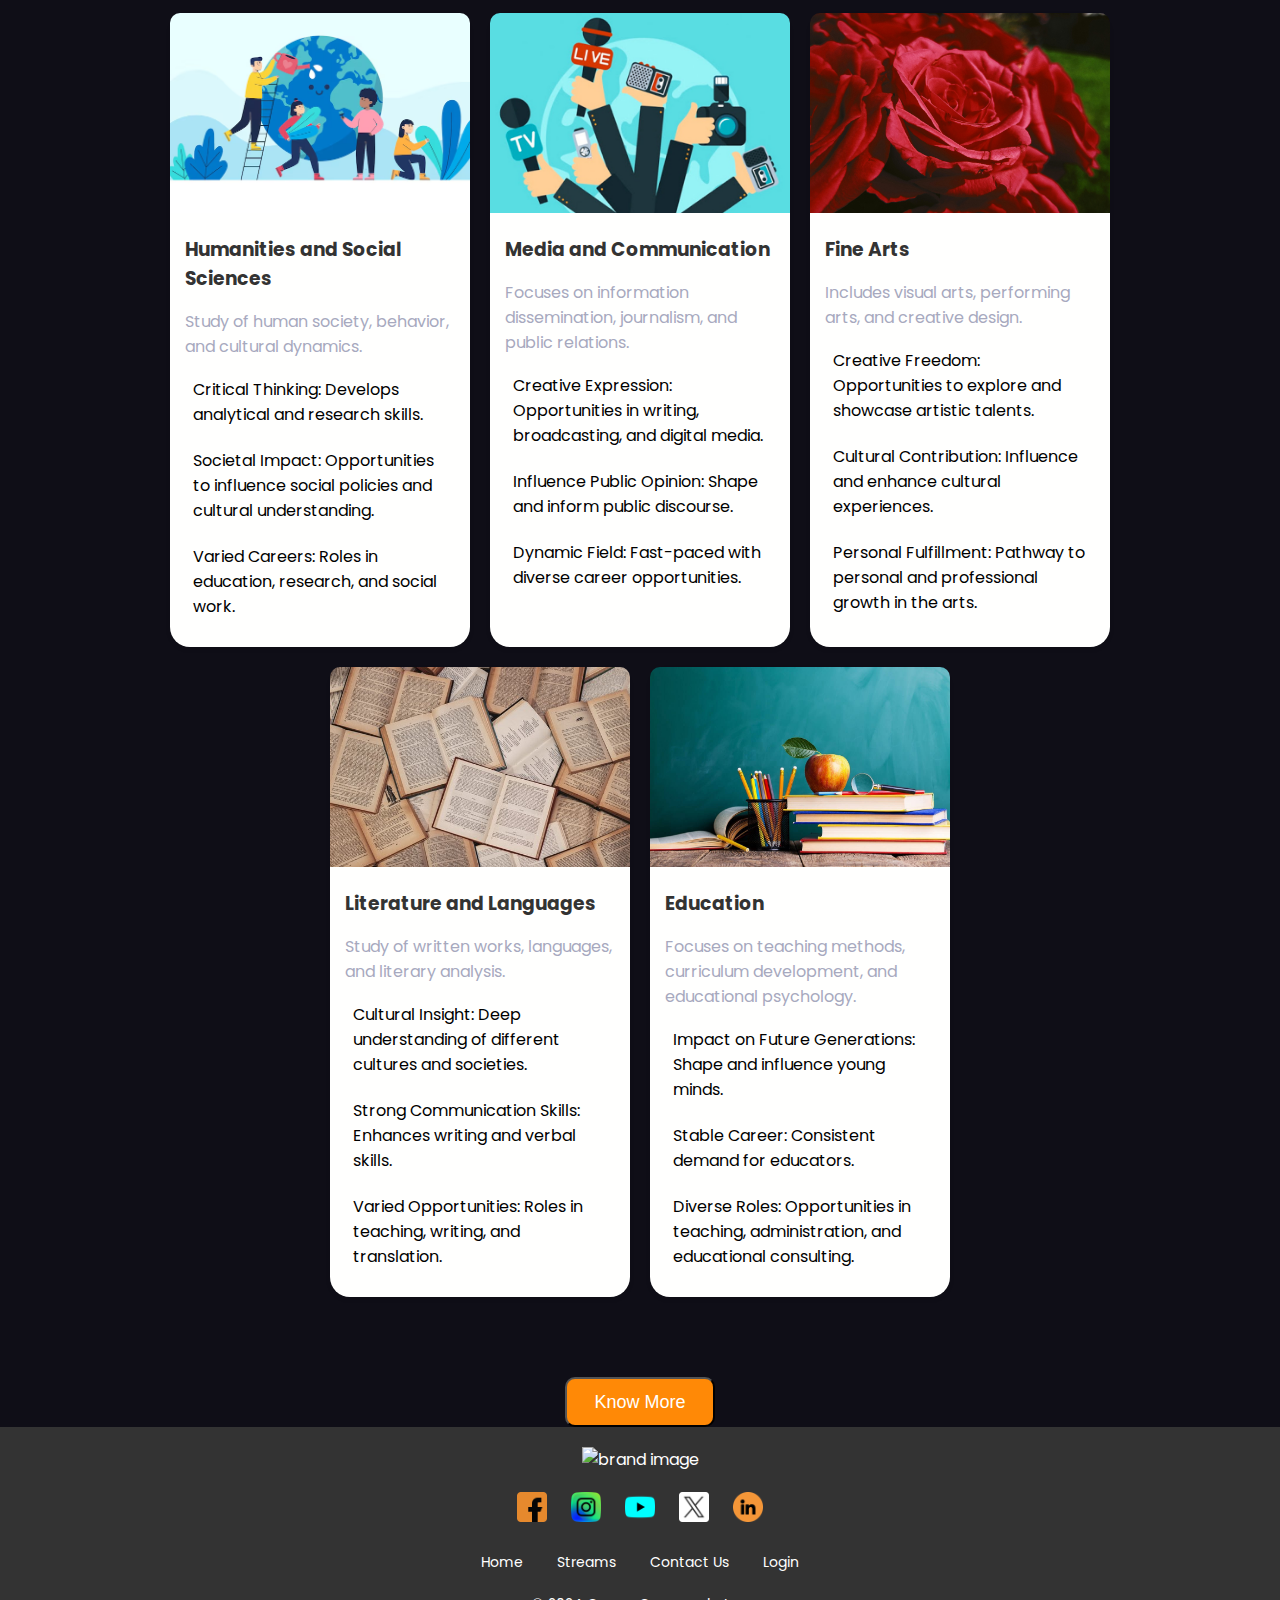
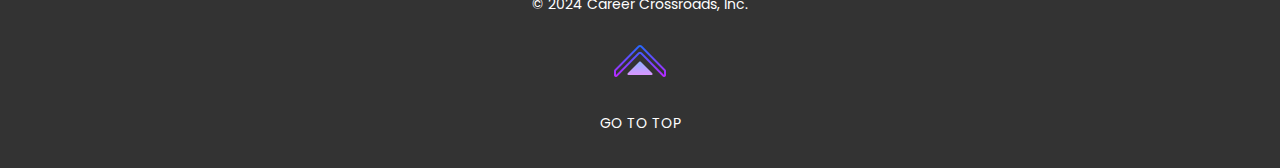
==== commit 4e0958d0: "Merge branch 'master' of https://github.com/Mayurkolhe16/icp-8.0-html-css-javascript-group-project-3" ====
--- a/index.html
+++ b/index.html
@@ -134,6 +134,12 @@
         </div>
     </div>
 
+    <div class="know-more-btn-container">
+        <a href="./pages/science_pages/science_main.html">
+            <button class="know-more-btn">Know More</button>
+        </a>
+    </div>
+
 
 
     <h1 class="card-stream-heading">Commerce Stream</h1>
@@ -212,6 +218,12 @@
         </div>
     </div>
 
+    <div class="know-more-btn-container">
+        <a href="./pages/commerce.html">
+            <button class="know-more-btn">Know More</button>
+        </a>
+    </div>
+
 
 
     <h1 class="card-stream-heading">Arts Stream</h1>
@@ -292,6 +304,12 @@
         </div>
     </div>
 
+    <div class="know-more-btn-container">
+        <a href="./pages/arts_pages/arts_main.html">
+            <button class="know-more-btn">Know More</button>
+        </a>
+    </div>
+
 
 
 
@@ -313,17 +331,15 @@
 
         <div class="footer-social-icons">
             <a href="https://www.facebook.com/" class="social-icon"><img
-                    src="./images/index-page-images/facebook-icon.png" alt="Facebook"></a>
+                    src="./images/index-page-images/faceboook-icon.png" alt="Facebook"></a>
             <a href="https://www.instagram.com/" class="social-icon"><img
                     src="./images/index-page-images/instagram-icon.png" alt="Instagram"></a>
             <a href="https://www.youtube.com/" class="social-icon"><img
                     src="./images/index-page-images/youtube-icon.png" alt="YouTube"></a>
-            <a href="https://x.com/?lang=en" class="social-icon"><img src="./images/index-page-images/x-icon.png"
+            <a href="https://x.com/?lang=en" class="social-icon"><img src="./images/index-page-images/twitter-icon.png"
                     alt="Twitter"></a>
             <a href="https://www.linkedin.com/" class="social-icon"><img
                     src="./images/index-page-images/linked-icon.png" alt="LinkedIn"></a>
-            <a href="https://medium.com/" class="social-icon"><img src="./images/index-page-images/medium-icon.png"
-                    alt="Medium"></a>
         </div>
 
         <div class="footer-links">
@@ -331,8 +347,6 @@
             <a href="index.html">Streams</a>
             <a href="./pages/contact.html">Contact Us</a>
             <a href="./pages/login.html">Login</a>
-            <a href="">Security</a>
-            <a href="">Manage Cookies</a>
         </div>
 
         </div>
--- a/css/index.css
+++ b/css/index.css
@@ -239,11 +239,11 @@
     flex-wrap: wrap;
     justify-content: center;
     padding: 20px;
-    margin-top: 50px;
+    margin-top: 100px;
 }
 
 .card {
-    background: #fff;
+    background: #fffffe;
     border-radius: 8px;
     box-shadow: 0 2px 5px rgba(0, 0, 0, 0.1);
     margin: 10px;
@@ -269,7 +269,7 @@
 }
 
 .card-content p {
-    color: #555;
+    color: #a7a9be;
     margin-bottom: 10px;
 }
 
@@ -280,10 +280,32 @@
 }
 
 .card-content ul li {
-    background: #f9f9f9;
+    background: #fffffe;
     margin-bottom: 5px;
     padding: 8px;
     border-radius: 4px;
+}
+
+.know-more-btn-container {
+    display: flex;
+    justify-content: center;
+
+}
+
+
+.know-more-btn {
+    height: 50px;
+    width: 150px;
+    margin-top: 50px;
+    border-radius: 10px;
+    font-size: large;
+    color: #fffffe;
+    background-color: #ff8906;
+    cursor: pointer;
+}
+
+.know-more-btn:hover {
+    transform: translateY(-10px);
 }
 
 
@@ -387,63 +409,68 @@
 
 
 
-    @media (max-width: 768px) {
-        .nav-menu {
-            display: none;
-            flex-direction: column;
-            width: 100%;
-            position: absolute;
-            top: 50px;
-            left: 0;
-            background-color: #333;
-            padding: 0;
-        }
-
-        .nav-logo img {
-            width: 30px;
-            height: 30px;
-        }
-
-        .nav-logo a {
-            font-size: 20px;
-        }
-
-        .nav-menu.active {
-            display: flex;
-        }
-
-        .nav-item {
-            margin-left: 30px;
-        }
-
-        .nav-item a {
-            padding: 10px;
-            border-top: 1px solid #444;
-        }
-
-        .dropdown-items {
-            display: flex;
-        }
-
-        .head-image-1 {
-            float: right;
-        }
-
-        .headline-1 {
-            font-size: 32px;
-        }
-
-        .headline-2 {
-            font-size: 32px;
-            position: relative;
-            top: -650px;
-        }
-
-        .headline-3 {
-            font-size: 20px;
-        }
-
-        .main-product-img {
-            width: 300px;
-        }
-    }+@media (max-width: 768px) {
+    .nav-menu {
+        display: none;
+        flex-direction: column;
+        width: 100%;
+        position: absolute;
+        top: 50px;
+        left: 0;
+        background-color: #333;
+        padding: 0;
+    }
+
+    .nav-logo img {
+        width: 30px;
+        height: 30px;
+    }
+
+    .nav-logo a {
+        font-size: 20px;
+    }
+
+    .nav-menu.active {
+        display: flex;
+    }
+
+    .nav-item {
+        margin-left: 30px;
+    }
+
+    .nav-item a {
+        padding: 10px;
+        border-top: 1px solid #444;
+    }
+
+    .dropdown-items {
+        display: flex;
+    }
+
+    .head-image-1 {
+        float: right;
+    }
+
+    .headline-1 {
+        font-size: 32px;
+    }
+
+    .headline-2 {
+        font-size: 32px;
+        position: relative;
+        top: -650px;
+    }
+
+    .headline-3 {
+        font-size: 20px;
+    }
+
+    .main-product-img {
+        width: 300px;
+    }
+
+    .card {
+        width: 400px;
+        border-radius: 10px;
+    }
+}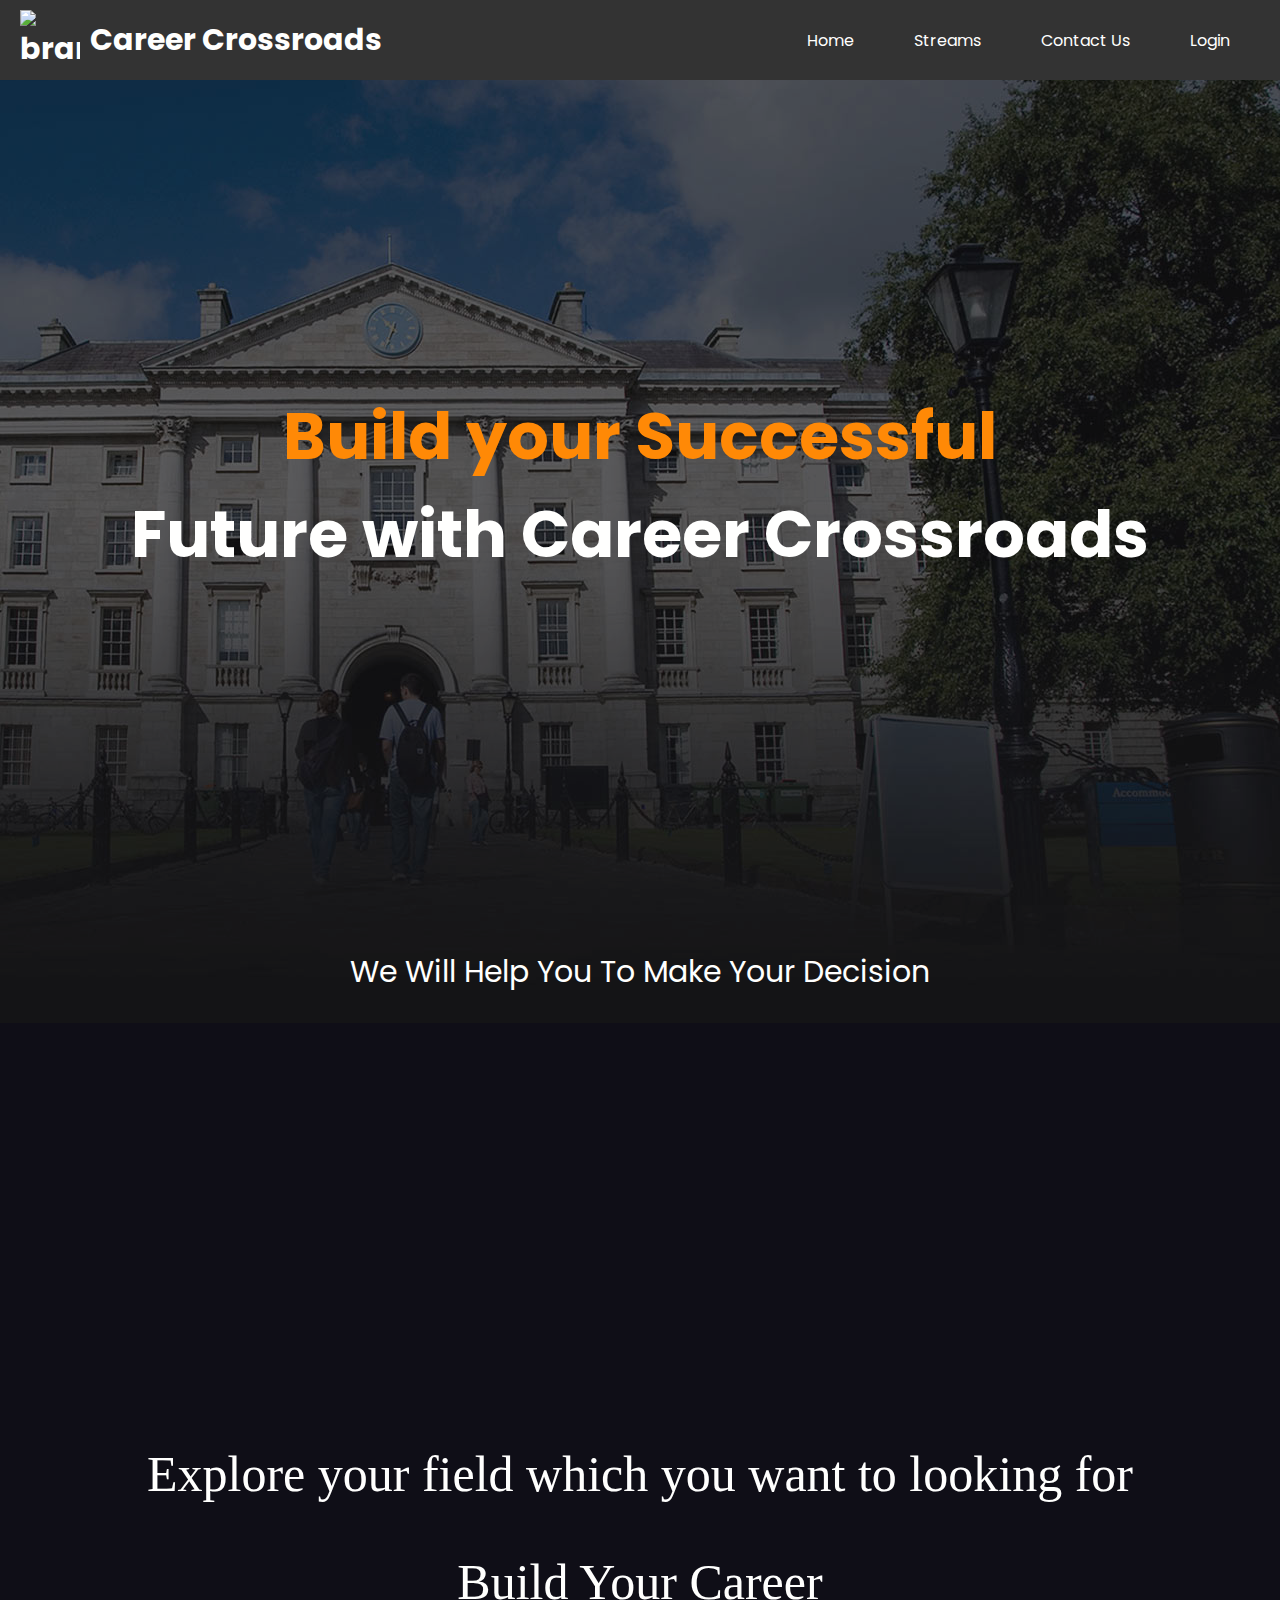
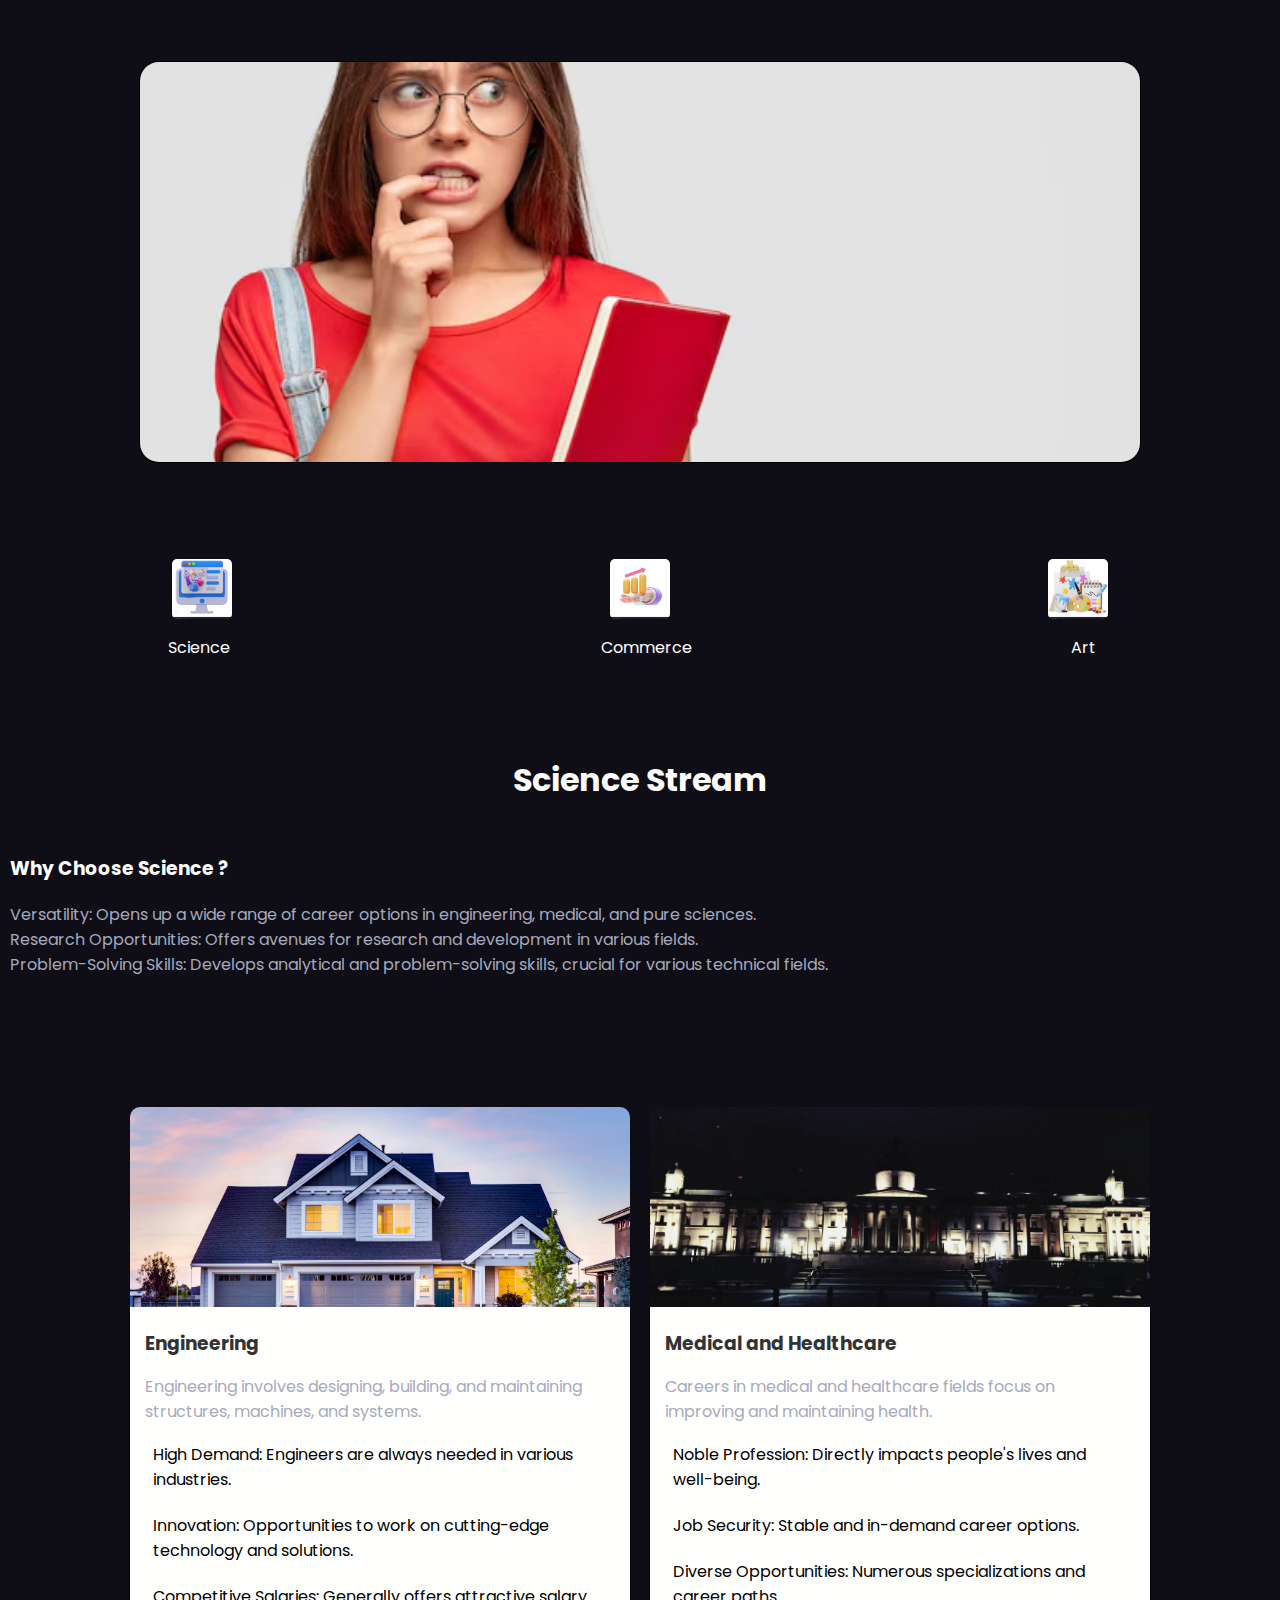
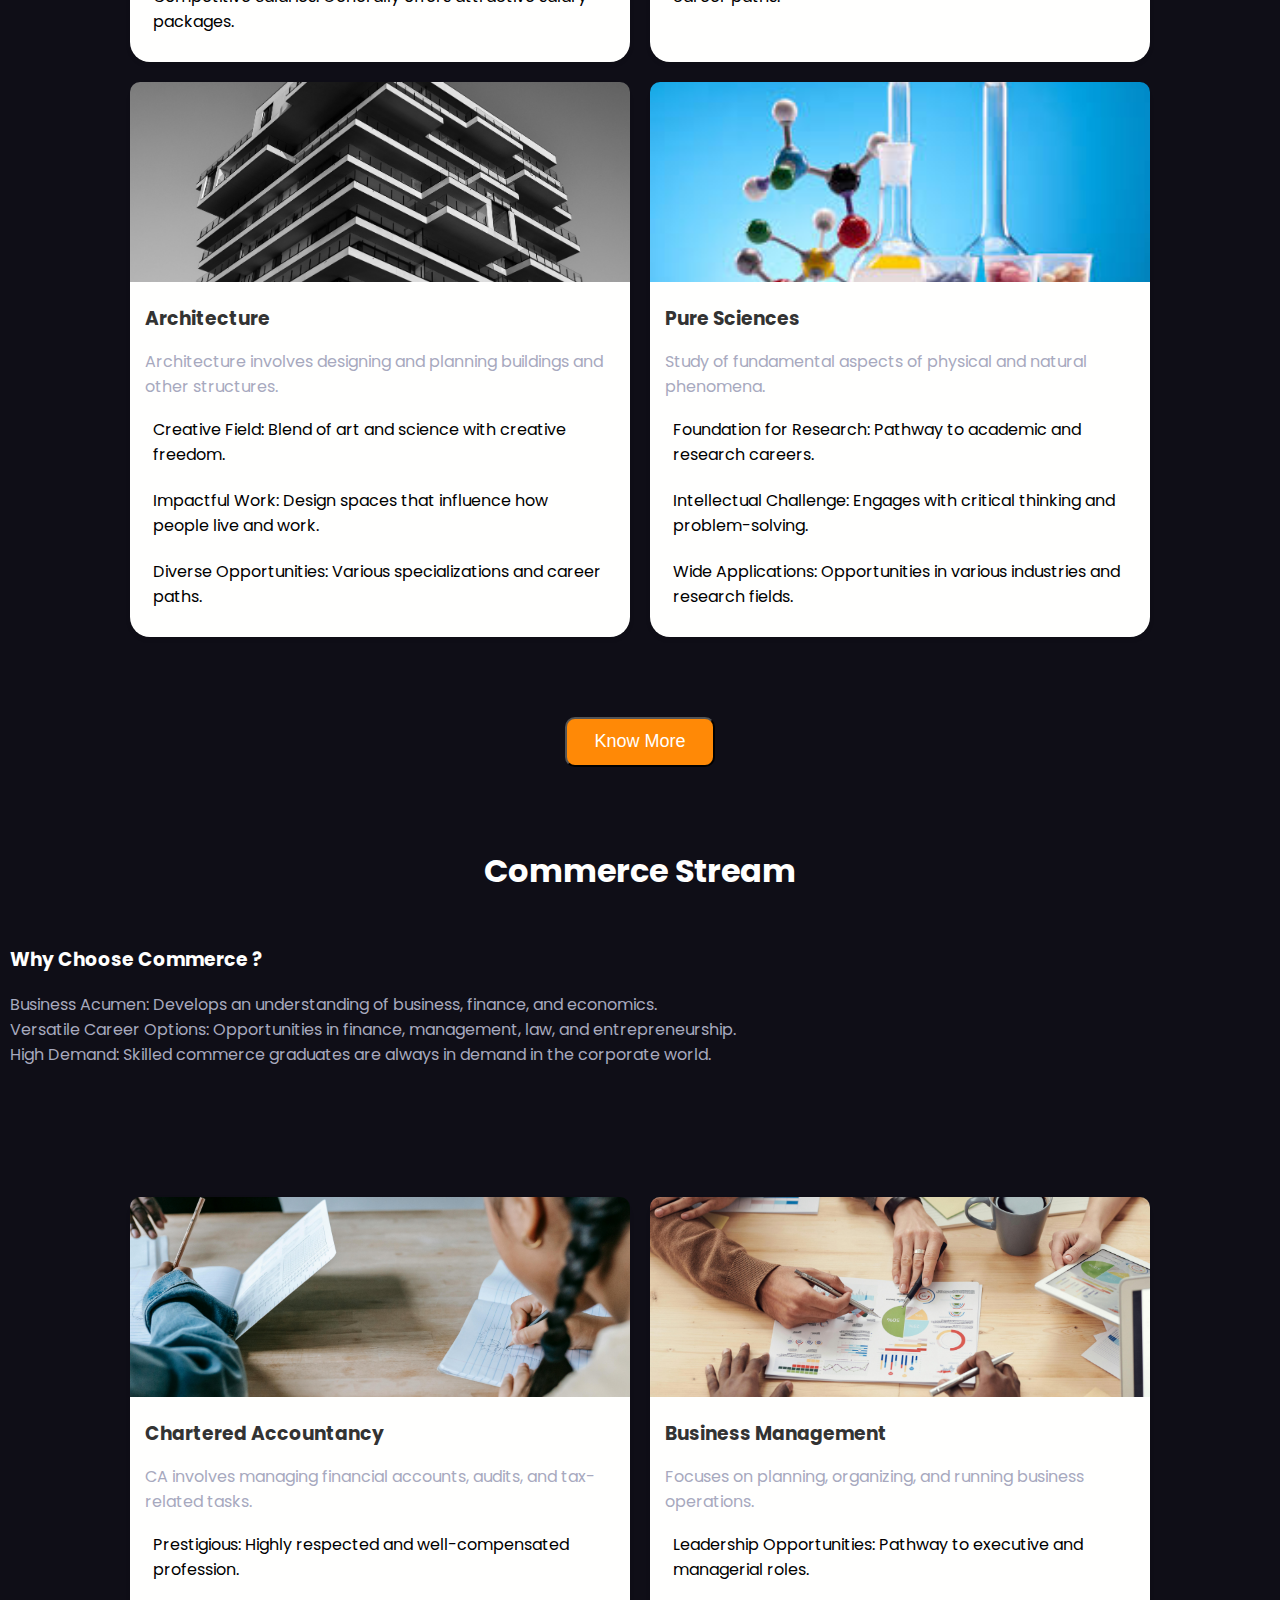
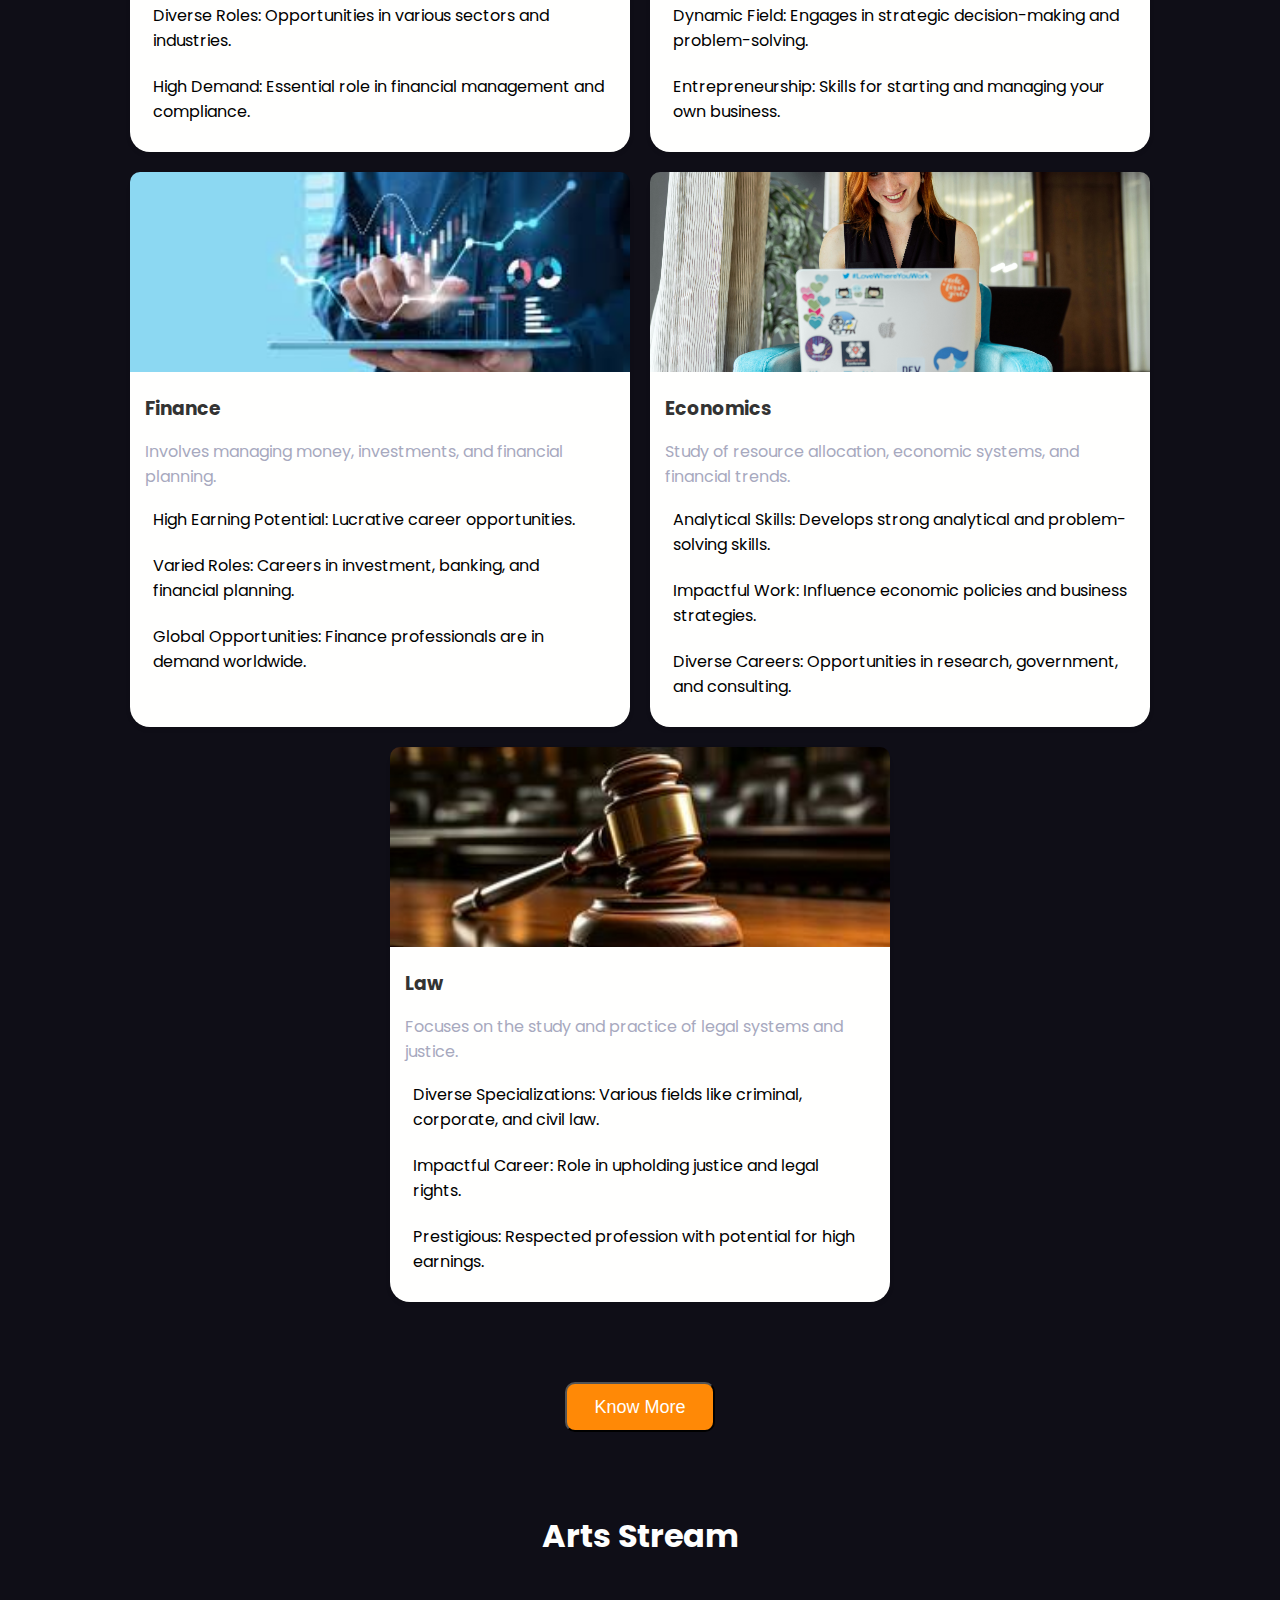
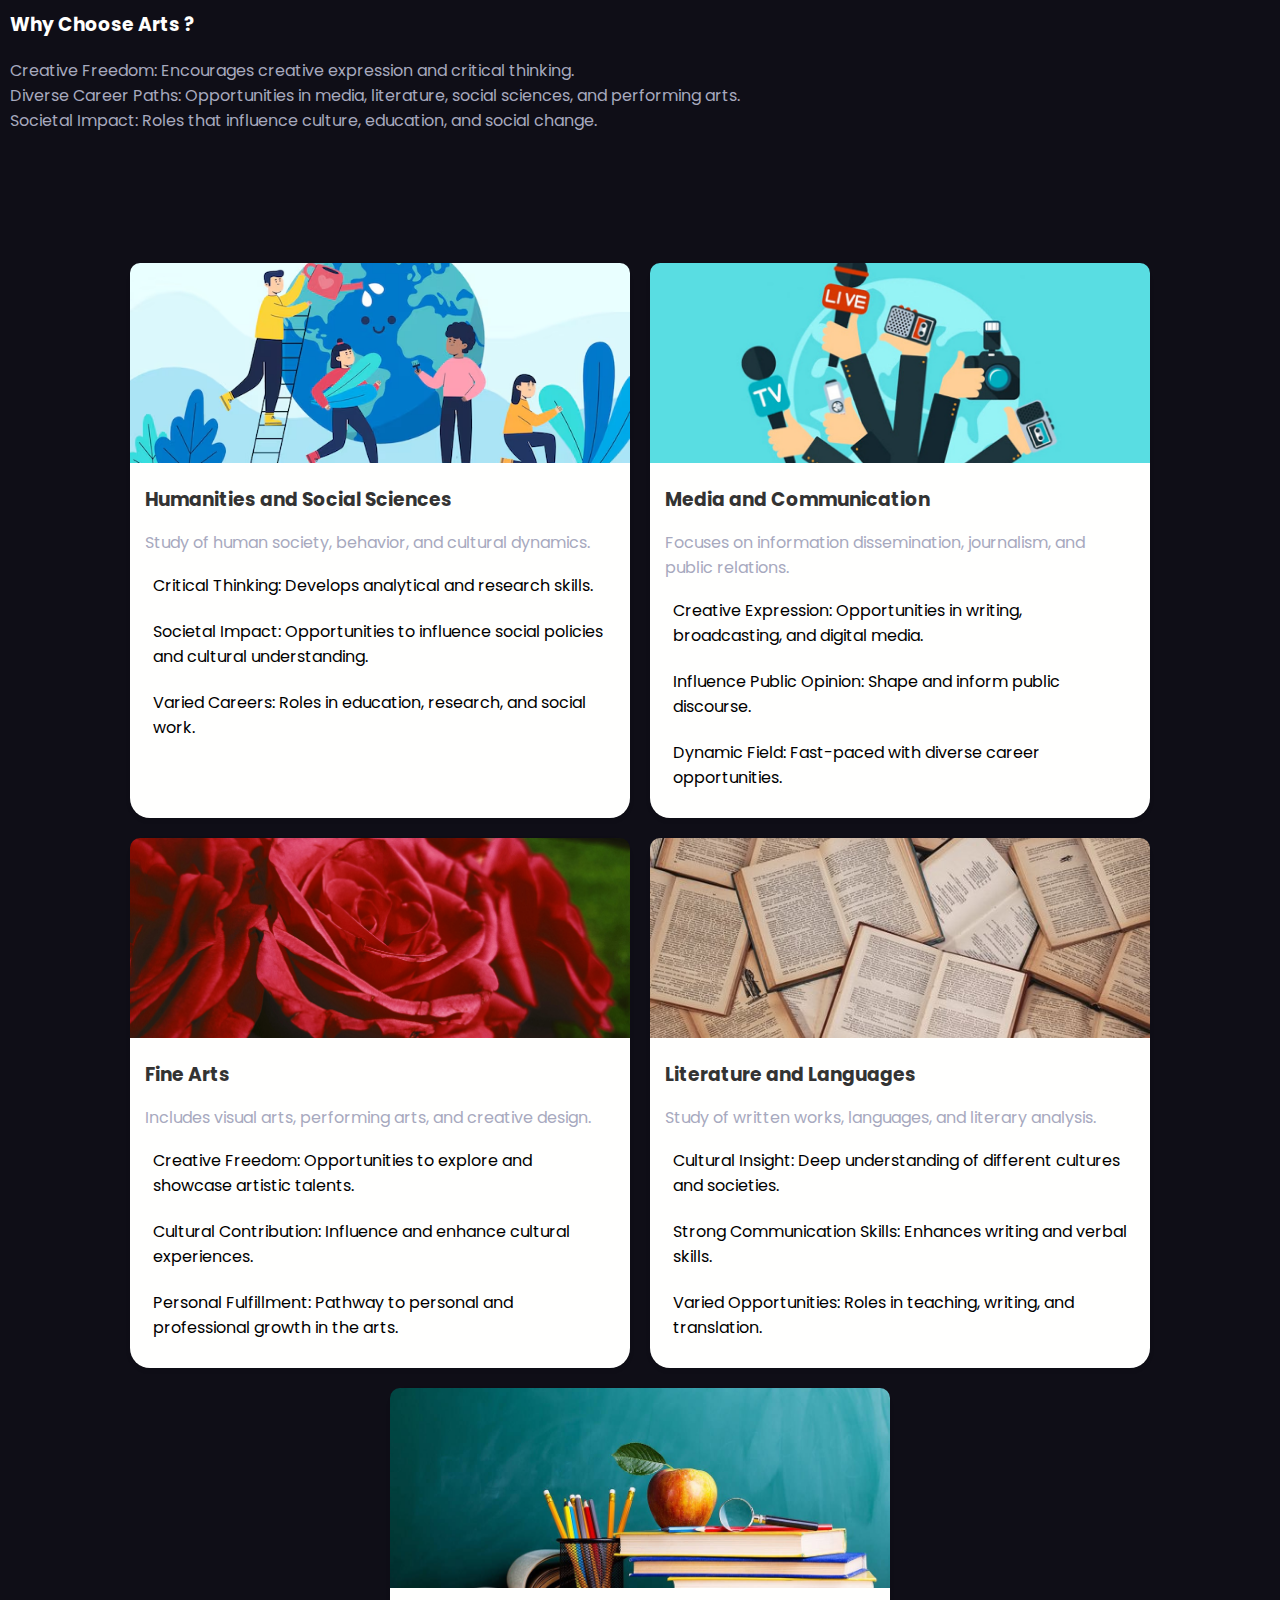
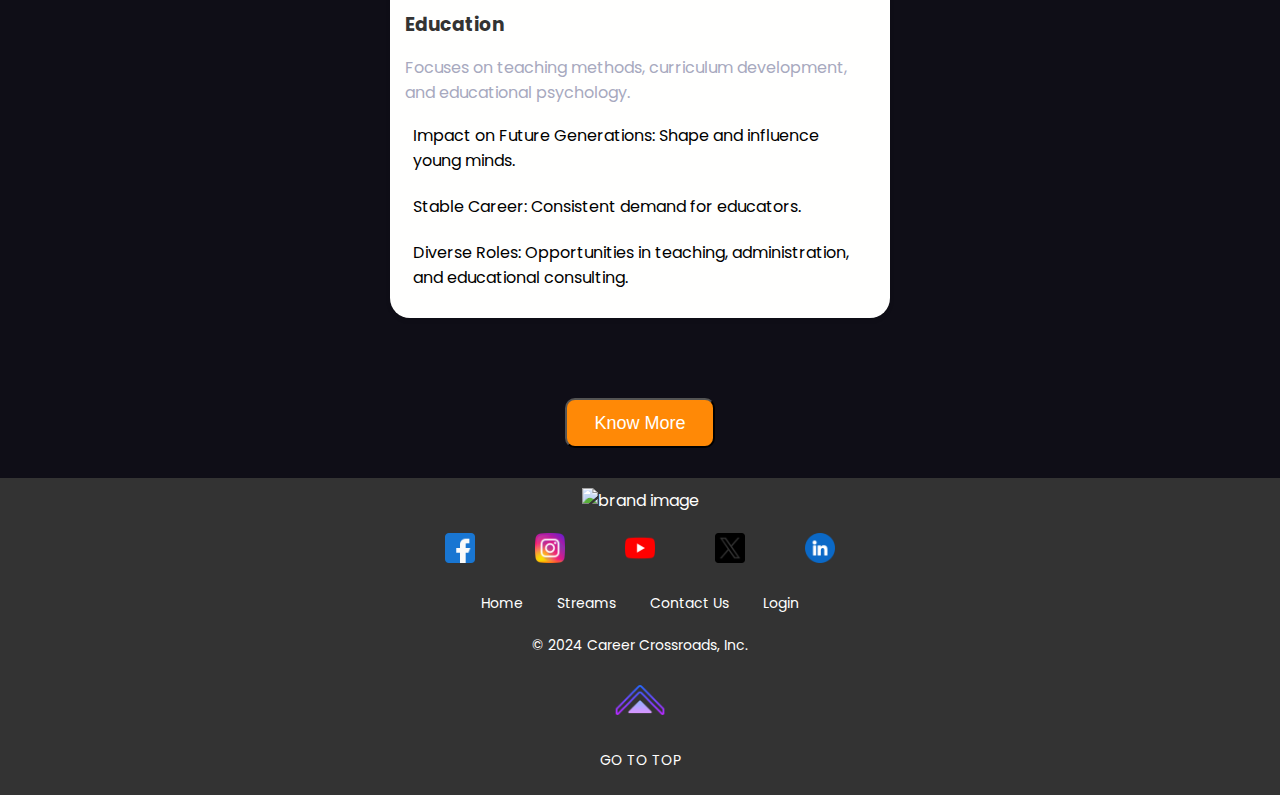
==== commit 7e6523f5: "Merge branch 'prathameshdeogirkar:master' into master" ====
--- a/index.html
+++ b/index.html
@@ -330,16 +330,27 @@
         <img class="brand-img-footer" src="./images/index-page-images/brand-logo.png" alt="brand image" />
 
         <div class="footer-social-icons">
-            <a href="https://www.facebook.com/" class="social-icon"><img
-                    src="./images/index-page-images/faceboook-icon.png" alt="Facebook"></a>
-            <a href="https://www.instagram.com/" class="social-icon"><img
-                    src="./images/index-page-images/instagram-icon.png" alt="Instagram"></a>
-            <a href="https://www.youtube.com/" class="social-icon"><img
-                    src="./images/index-page-images/youtube-icon.png" alt="YouTube"></a>
-            <a href="https://x.com/?lang=en" class="social-icon"><img src="./images/index-page-images/twitter-icon.png"
-                    alt="Twitter"></a>
-            <a href="https://www.linkedin.com/" class="social-icon"><img
-                    src="./images/index-page-images/linked-icon.png" alt="LinkedIn"></a>
+
+            <a href="https://www.facebook.com/" class="social-icon" target="_blank">
+                <img src="./images/index-page-images/faceboook-icon.png" alt="Facebook">
+            </a>
+
+            <a href="https://www.instagram.com/" class="social-icon" target="_blank">
+                <img src="./images/index-page-images/instagram-icon.png" alt="Instagram">
+            </a>
+
+            <a href="https://www.youtube.com/" class="social-icon" target="_blank">
+                <img src="./images/index-page-images/youtube-icon.png" alt="YouTube">
+            </a>
+
+            <a href="https://x.com/?lang=en" class="social-icon" target="_blank">
+                <img src="./images/index-page-images/twitter-icon.png" alt="Twitter">
+            </a>
+
+            <a href="https://www.linkedin.com/" class="social-icon" target="_blank">
+                <img src="./images/index-page-images/linked-icon.png" alt="LinkedIn">
+            </a>
+
         </div>
 
         <div class="footer-links">
@@ -353,8 +364,9 @@
         <div class="footer-copyright">
             <p>&copy; 2024 Career Crossroads, Inc.</p>
 
-            <a href="index.html" class="social-icon"><img src="./images/index-page-images/top-icon.png"
-                    alt="go to top"></a>
+            <a href="index.html">
+                <img class="top-icon" src="./images/index-page-images/top-icon.png" alt="go to top"/>
+            </a>
             <p>GO TO TOP</p>
 
         </div>
--- a/css/index.css
+++ b/css/index.css
@@ -161,7 +161,6 @@
     font: 50px bold;
     color: #fffffe;
     text-align: center;
-    position: relativ;
     top: -200px;
 }
 
@@ -173,7 +172,8 @@
 
 
 .main-product-img {
-    height: 350px;
+    width: 1000px;
+    height: 400px;
     object-fit: cover;
     display: block;
     margin: 0px auto;
@@ -201,7 +201,7 @@
 }
 
 .product-img:hover {
-    box-shadow: 0 0 0 10px rgba(0, 255, 255, 0.7);
+    box-shadow: 0 0 0 10px ;
     transition: .3s ease;
 }
 
@@ -247,7 +247,7 @@
     border-radius: 8px;
     box-shadow: 0 2px 5px rgba(0, 0, 0, 0.1);
     margin: 10px;
-    width: 300px;
+    width: 500px;
     border-radius: 20px;
     transition: transform 0.3s ease;
 }
@@ -329,31 +329,36 @@
 
 
 .brand-img-footer {
-    height: 100px;
+    height: 70px;
     margin-bottom: 20px;
 }
 
 .footer {
     background-color: #333;
-    color: #fff;
-    text-align: center;
-    padding: 20px 0;
+    color: #fffffe;
+    text-align: center;
+    padding: 10px 0;
+    margin-top: 30px;
 }
 
 .footer-social-icons {
     margin-bottom: 20px;
+    display: flex;
+    justify-content: center;
+    flex-wrap: wrap;
+    gap: 40px;
 }
 
 .footer-social-icons .social-icon {
     margin: 0 10px;
     text-decoration: none;
-    color: #fff;
+    color: #fffffe;
 }
 
 .footer-social-icons img {
     width: 30px;
     height: 30px;
-    filter: invert(100%);
+    
 }
 
 .footer-links {
@@ -373,6 +378,10 @@
 
 .footer-copyright {
     font-size: 14px;
+}
+
+.top-icon {
+    height: 60px;
 }
 
 
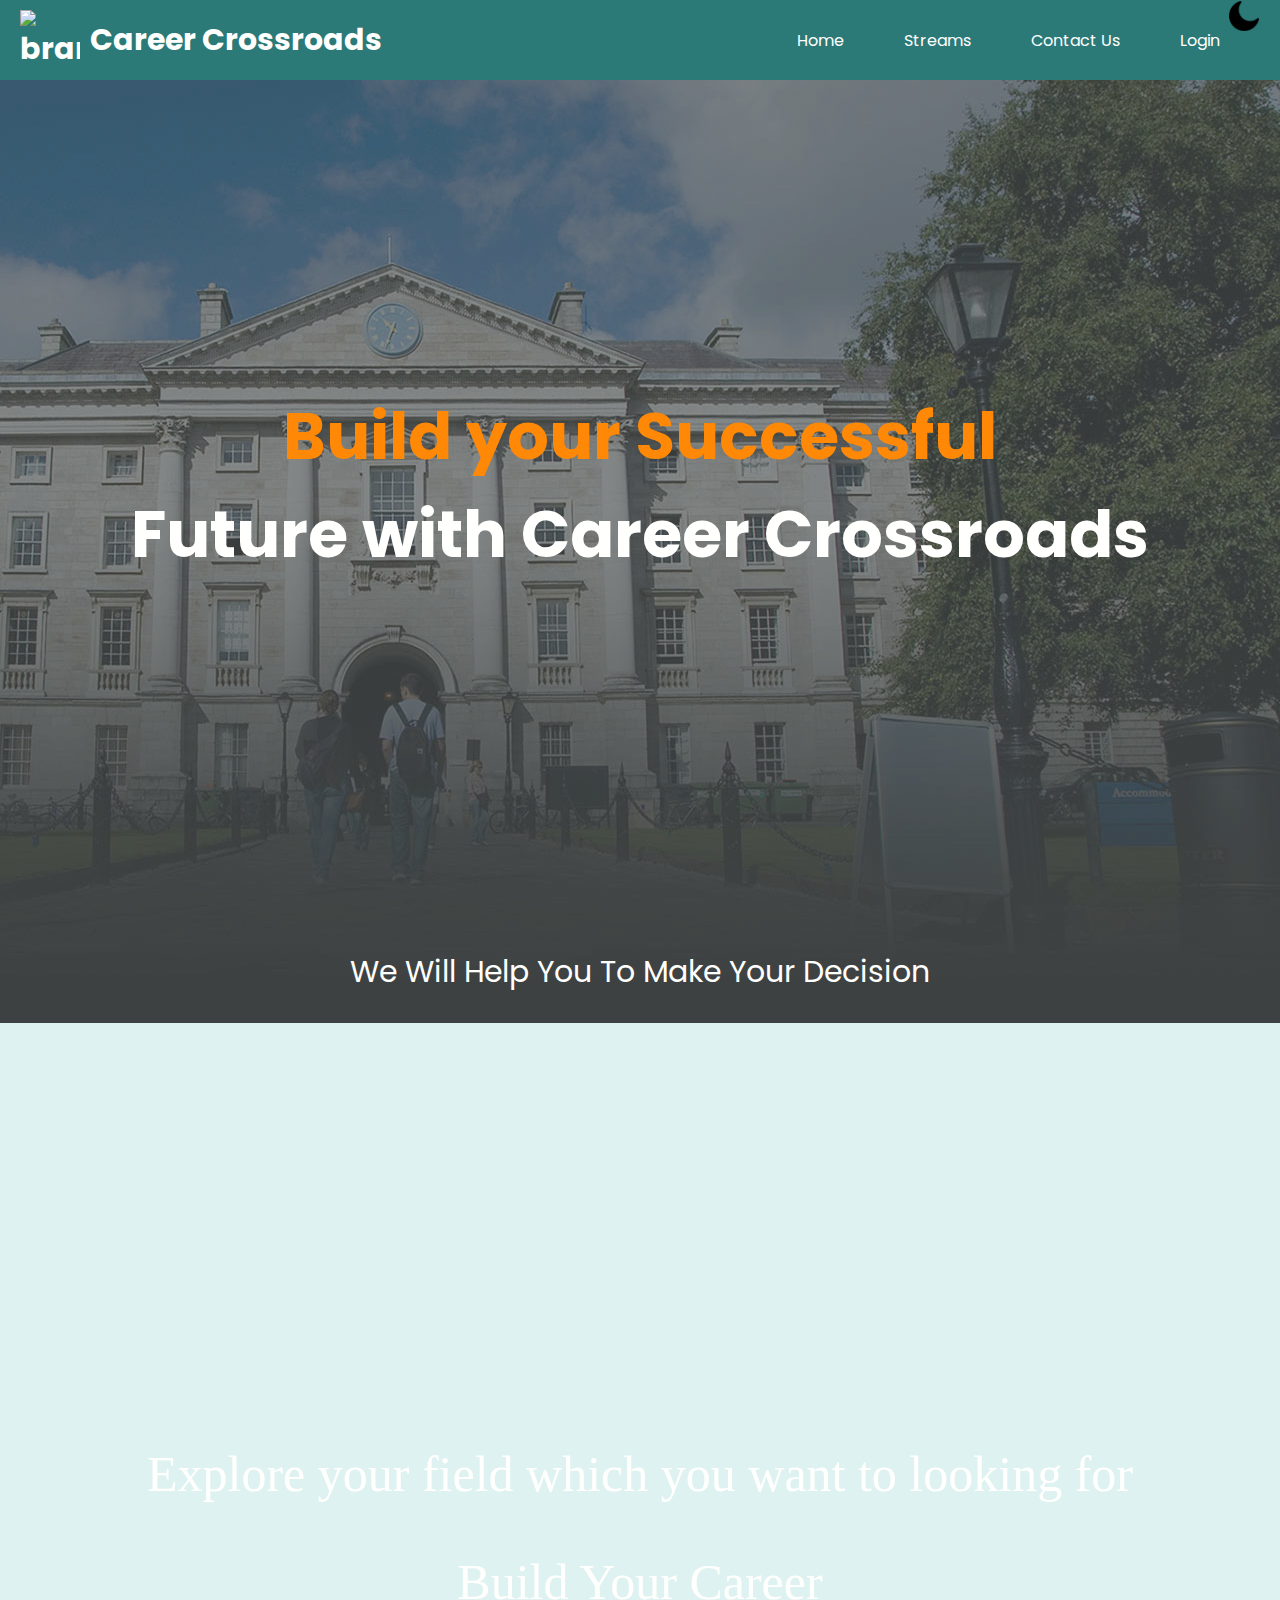
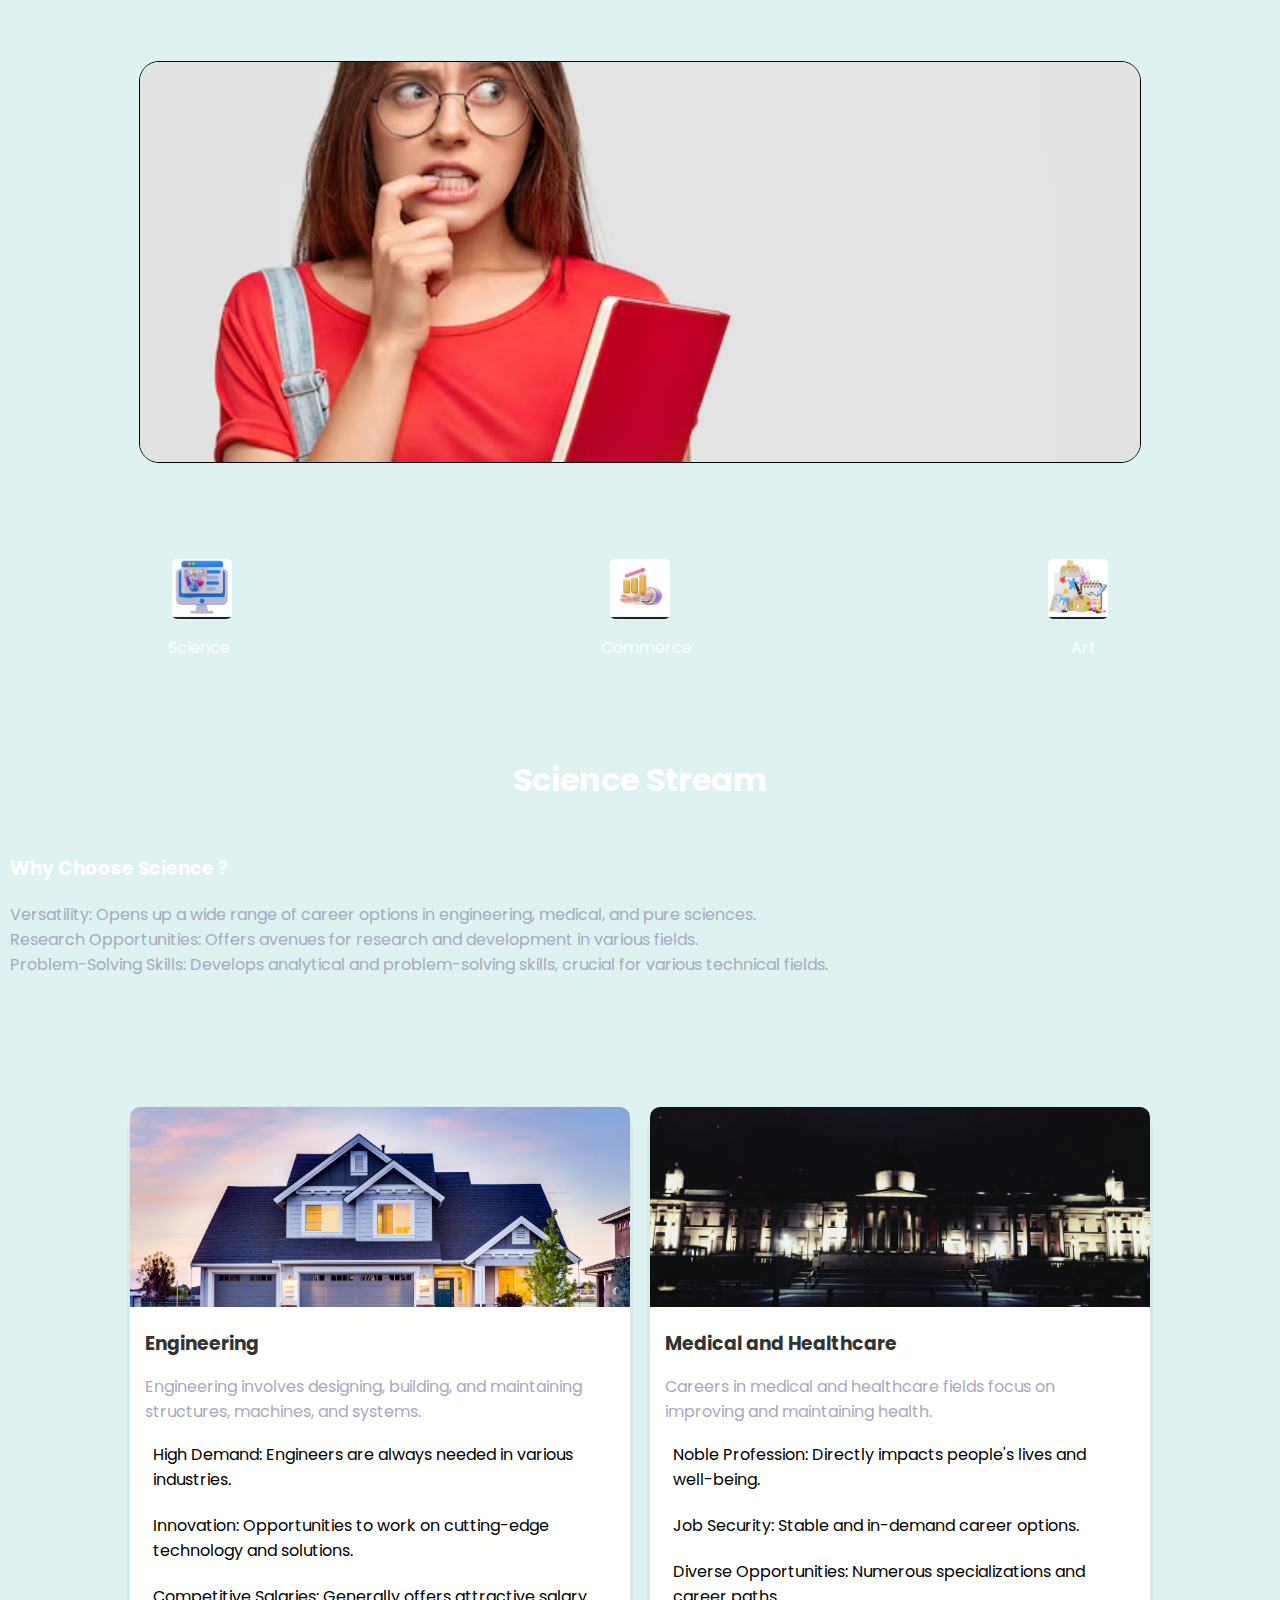
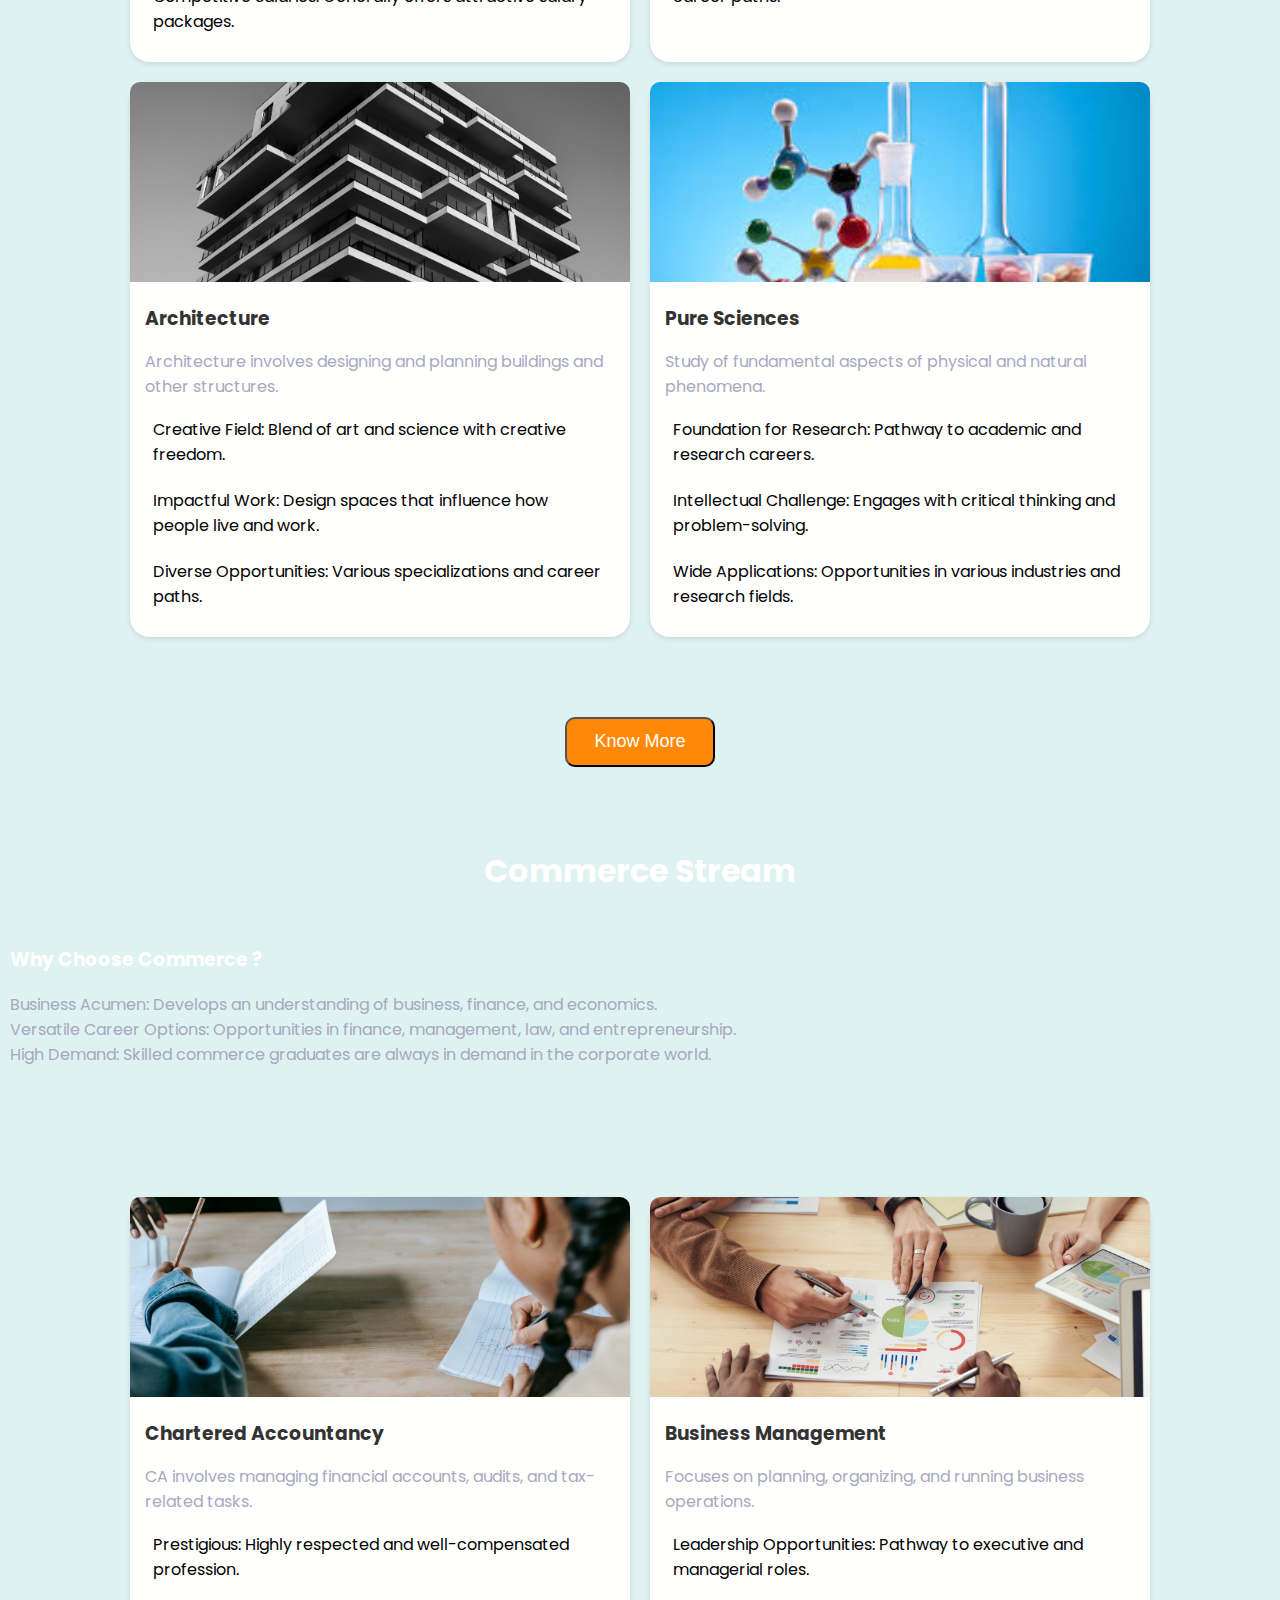
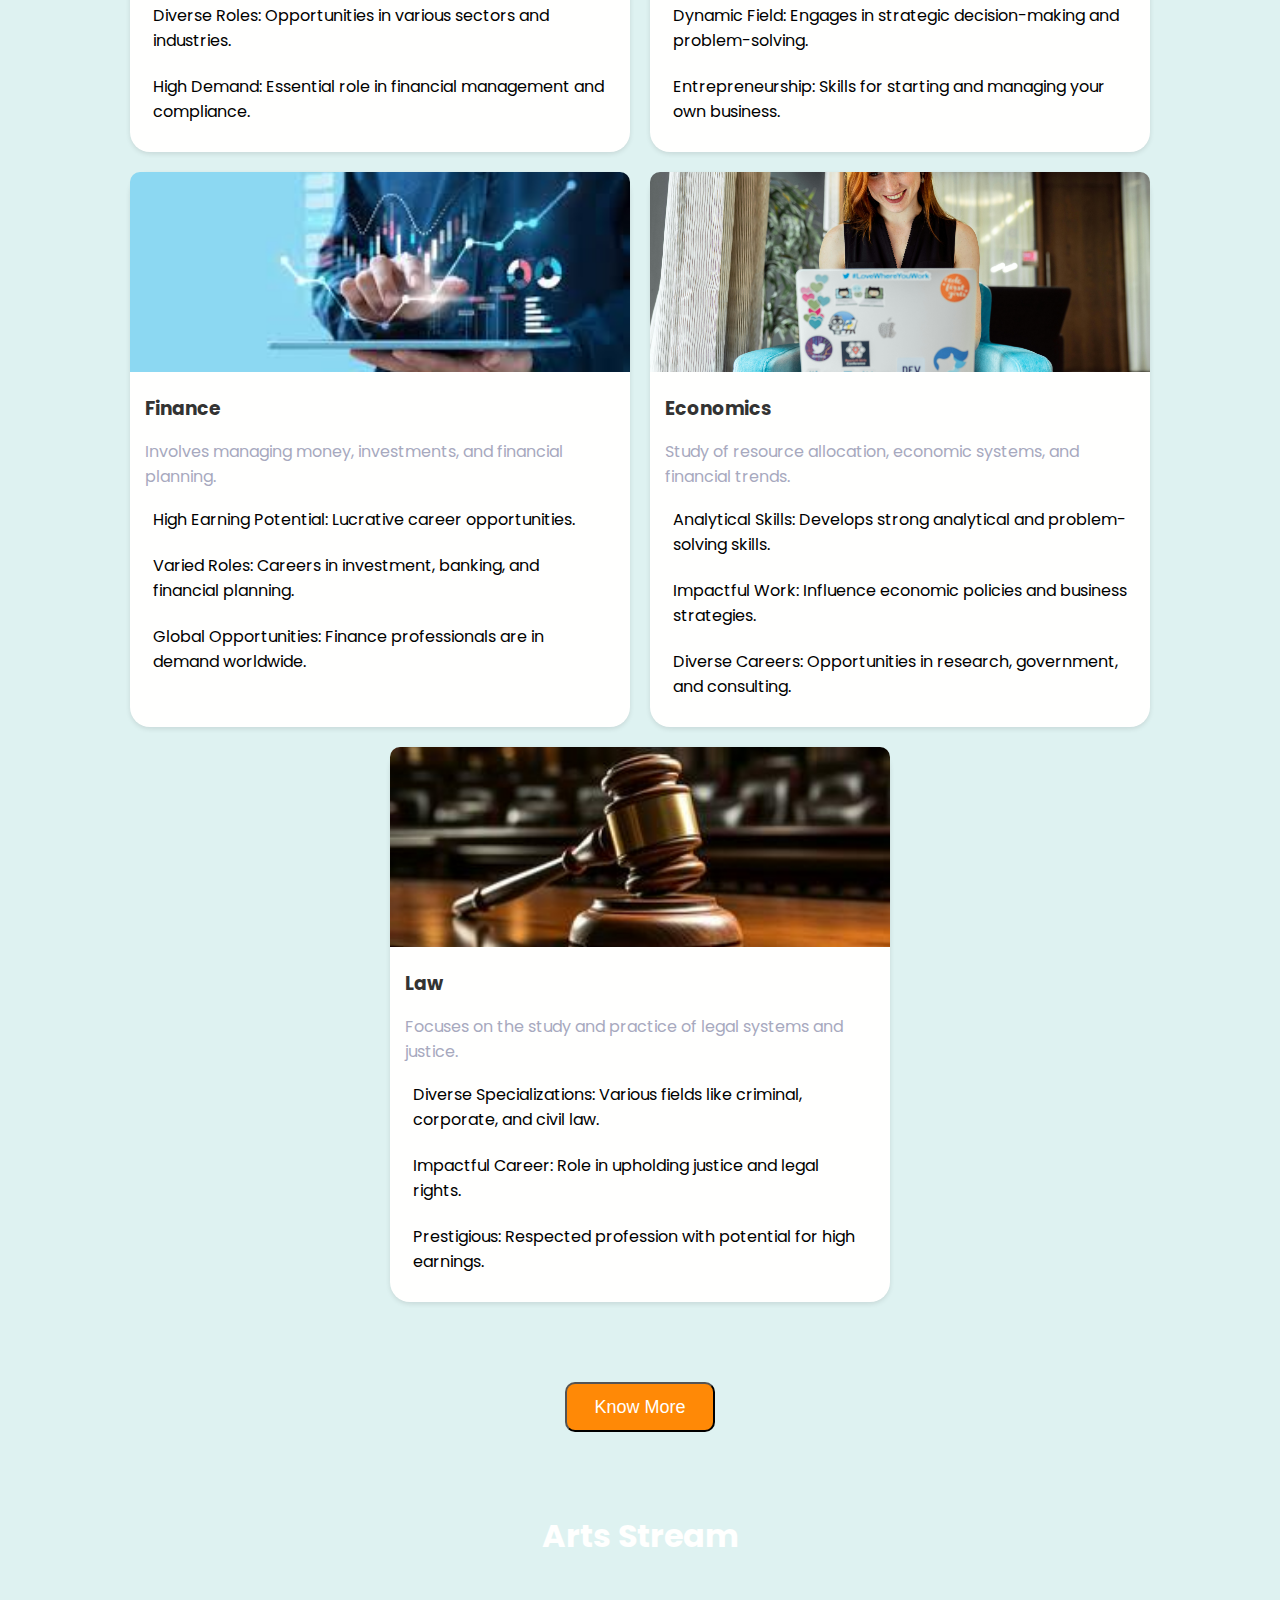
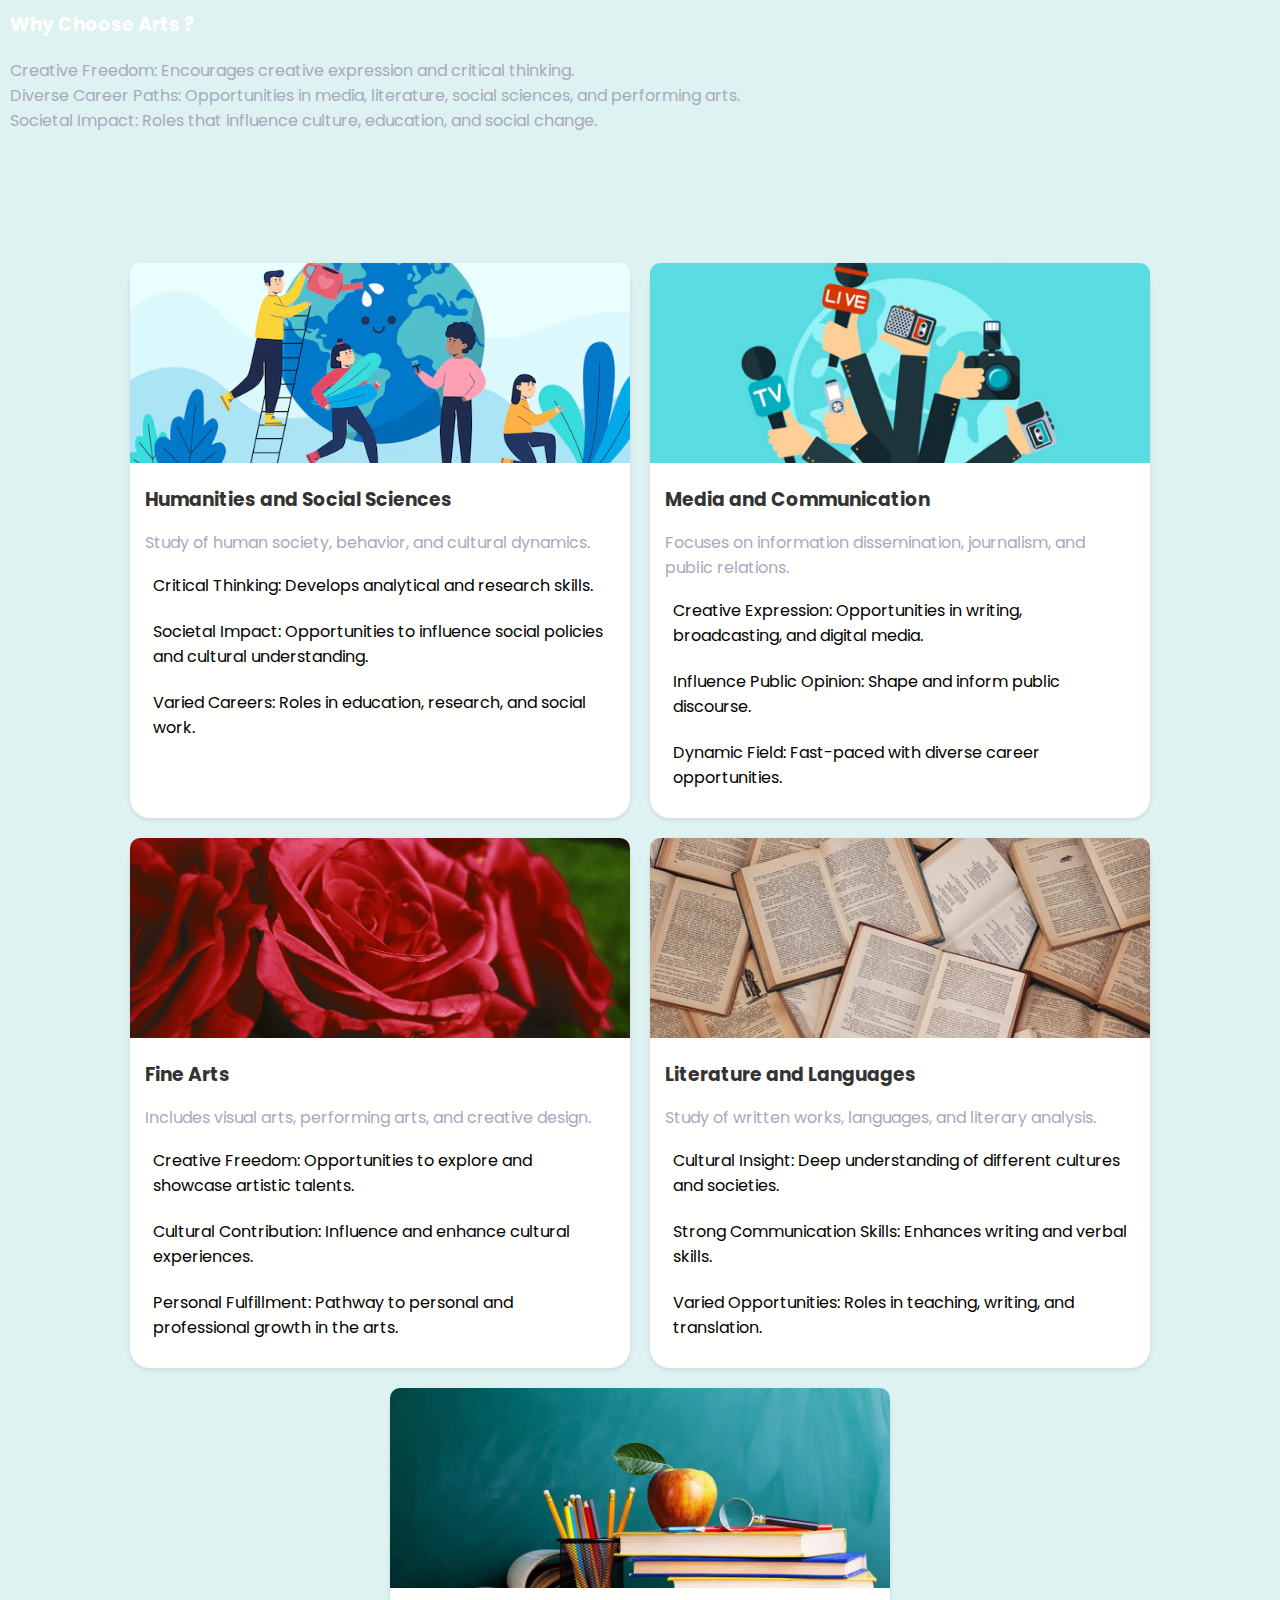
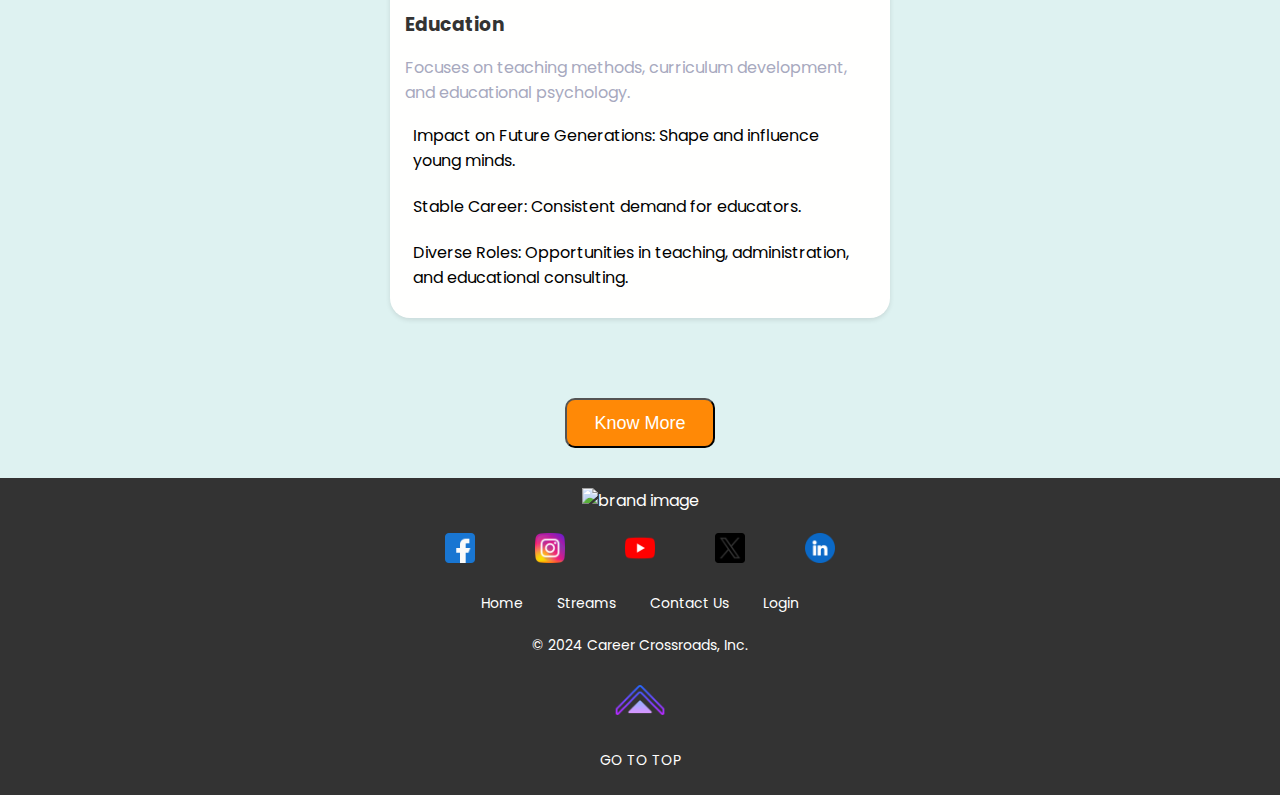
==== commit 6776b957: "theme and navbar light theme added" ====
--- a/index.html
+++ b/index.html
@@ -42,6 +42,10 @@
             <span></span>
             <span></span>
         </div>
+
+        <div class="theme-changer">
+            <img id="theme-icon" src="./images/arts-page-image/moon.png" alt="moon-icon">
+        </div>
     </nav>
 
     <p class="explore-field">Explore your field which you want to looking for</p>
--- a/css/index.css
+++ b/css/index.css
@@ -3,7 +3,7 @@
 body {
     margin: 0;
     padding: 0;
-    background-color: #0f0e17;
+    background-color: #DEF2F1;
     box-sizing: border-box;
     font-family: poppins;
 }
@@ -19,7 +19,7 @@
     display: flex;
     justify-content: space-between;
     align-items: center;
-    background-color: #333;
+    background-color: #2B7A78;
     padding: 10px 20px;
     position: fixed;
     top: 0px;
@@ -43,7 +43,7 @@
 }
 
 .nav-logo a:hover {
-    color: #ff6347;
+    color: #17252a;
 }
 
 .nav-menu {
@@ -51,7 +51,7 @@
     display: flex;
     margin: 0;
     padding: 0;
-    margin-right: 50px;
+    margin-right: 60px;
 }
 
 .nav-item {
@@ -68,8 +68,8 @@
 }
 
 .nav-item a:hover {
-    color: #ff6347;
-    background-color: #0f0e17;
+    color: #17252a;
+    background-color: #DEF2F1 ;
     border-radius: 5px;
     transform: scale(1.1);
 }
@@ -77,9 +77,9 @@
 .dropdown-content {
     display: none;
     position: absolute;
-    background-color: #333;
+    background-color: #2b7a78;
     min-width: 160px;
-    box-shadow: 0 8px 16px rgba(0, 0, 0, 0.2);
+    box-shadow: 0 8px 16px #2b7a78);
     z-index: 1;
     border-radius: 5px;
     opacity: 0;
@@ -87,7 +87,7 @@
 }
 
 .dropdown-content a {
-    color: #fffffe;
+    color: #17252a;
     padding: 12px 16px;
     text-decoration: none;
     display: block;
@@ -95,8 +95,8 @@
 }
 
 .dropdown-content a:hover {
-    background-color: #0f0e17;
-    color: #ff6347;
+    background-color: #def2f1;
+    color: #17252a; 
 }
 
 .dropdown:hover .dropdown-content {
@@ -122,7 +122,7 @@
 }
 
 .dropdown-items span {
-    background-color: #fffffe;
+    background-color: #17252a;
     border-radius: 2px;
     display: block;
     height: 3px;
@@ -383,6 +383,46 @@
 .top-icon {
     height: 60px;
 }
+
+
+
+
+
+
+
+
+/* theme change */
+body {
+    transition: background-color 0.5s;
+  }
+  
+  .dark-theme {
+    background-color: #17252a;
+    color: #fff;
+  }
+  
+  .light-theme {
+    background-color: #f9f9f9;
+    color: #333;
+  }
+  
+  .theme-changer {
+    position: fixed;
+    top: 1px;
+    right: 1px;
+    z-index: 1;
+    cursor: pointer;
+  }
+  
+  #theme-icon {
+    width: 30px;
+    height: 30px;
+    transition: transform 0.5s;
+  }
+  
+  #theme-icon:hover {
+    transform: scale(1.1);
+  }
 
 
 
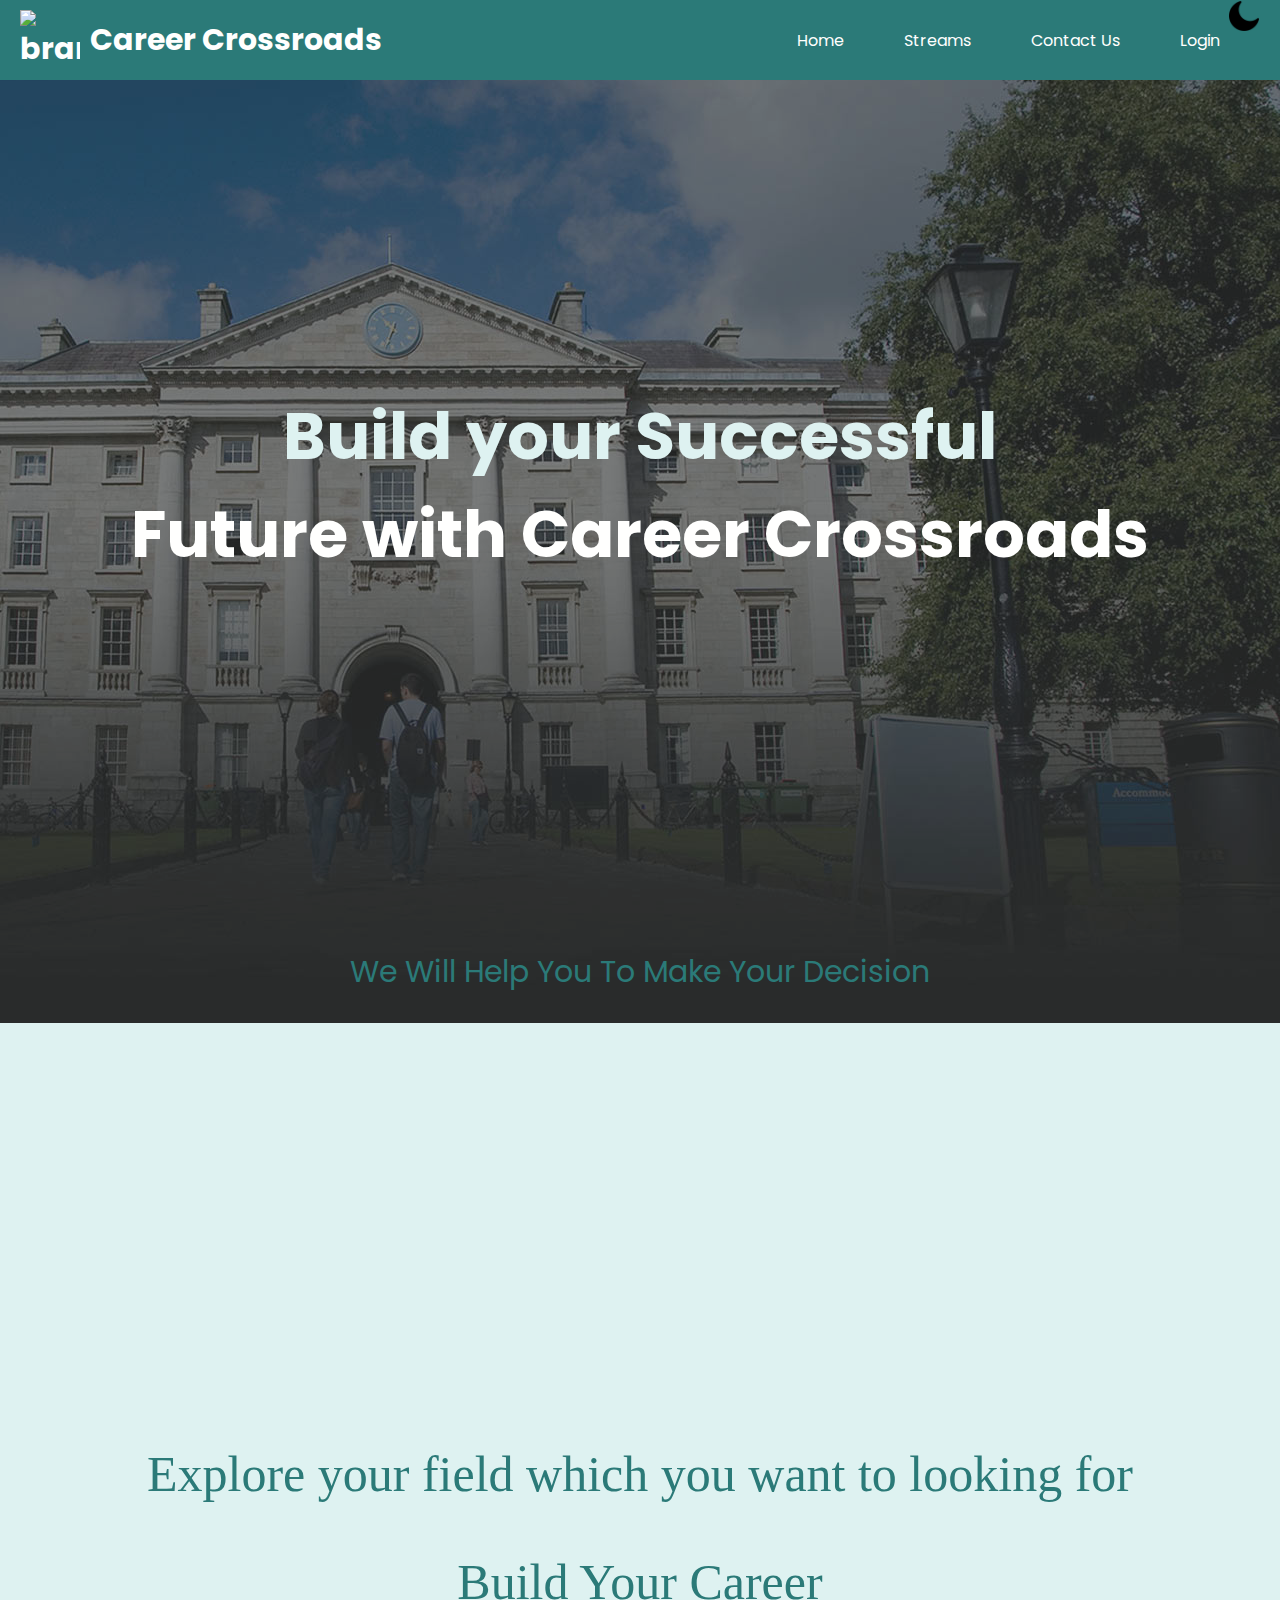
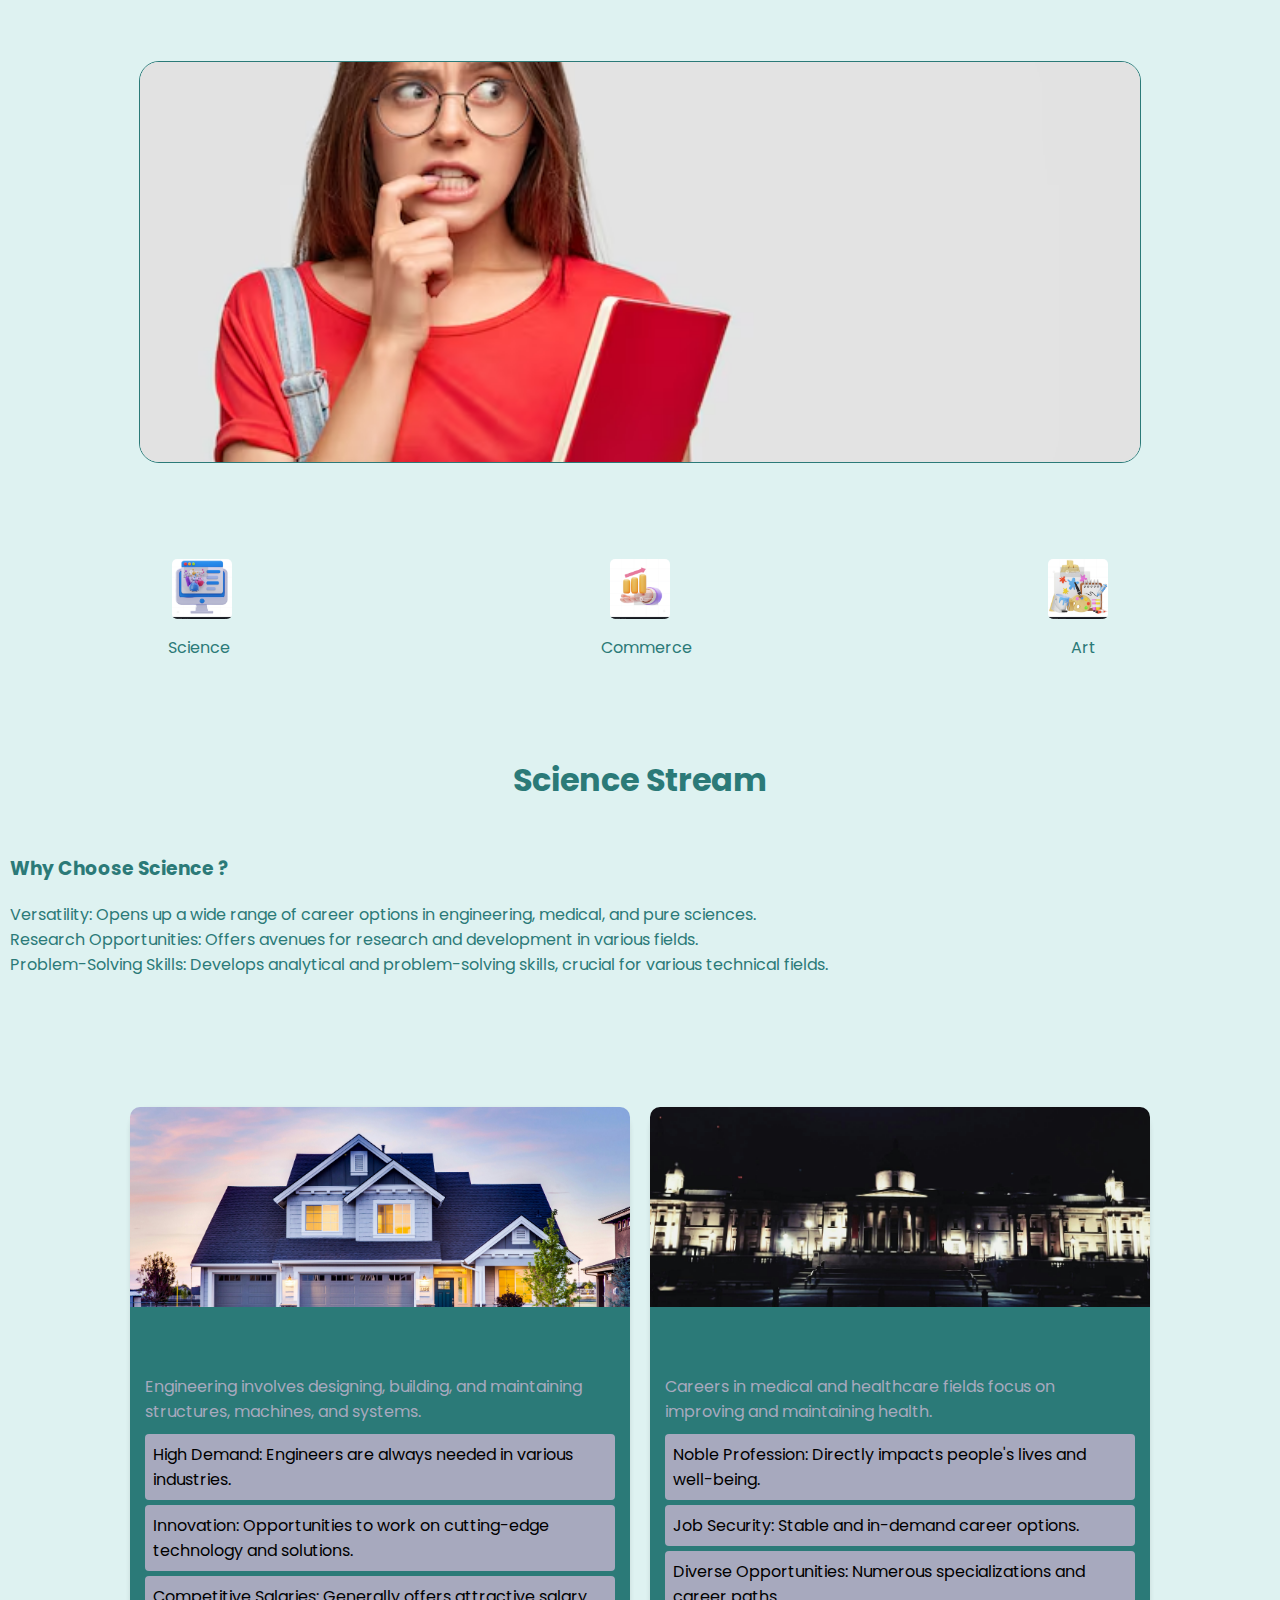
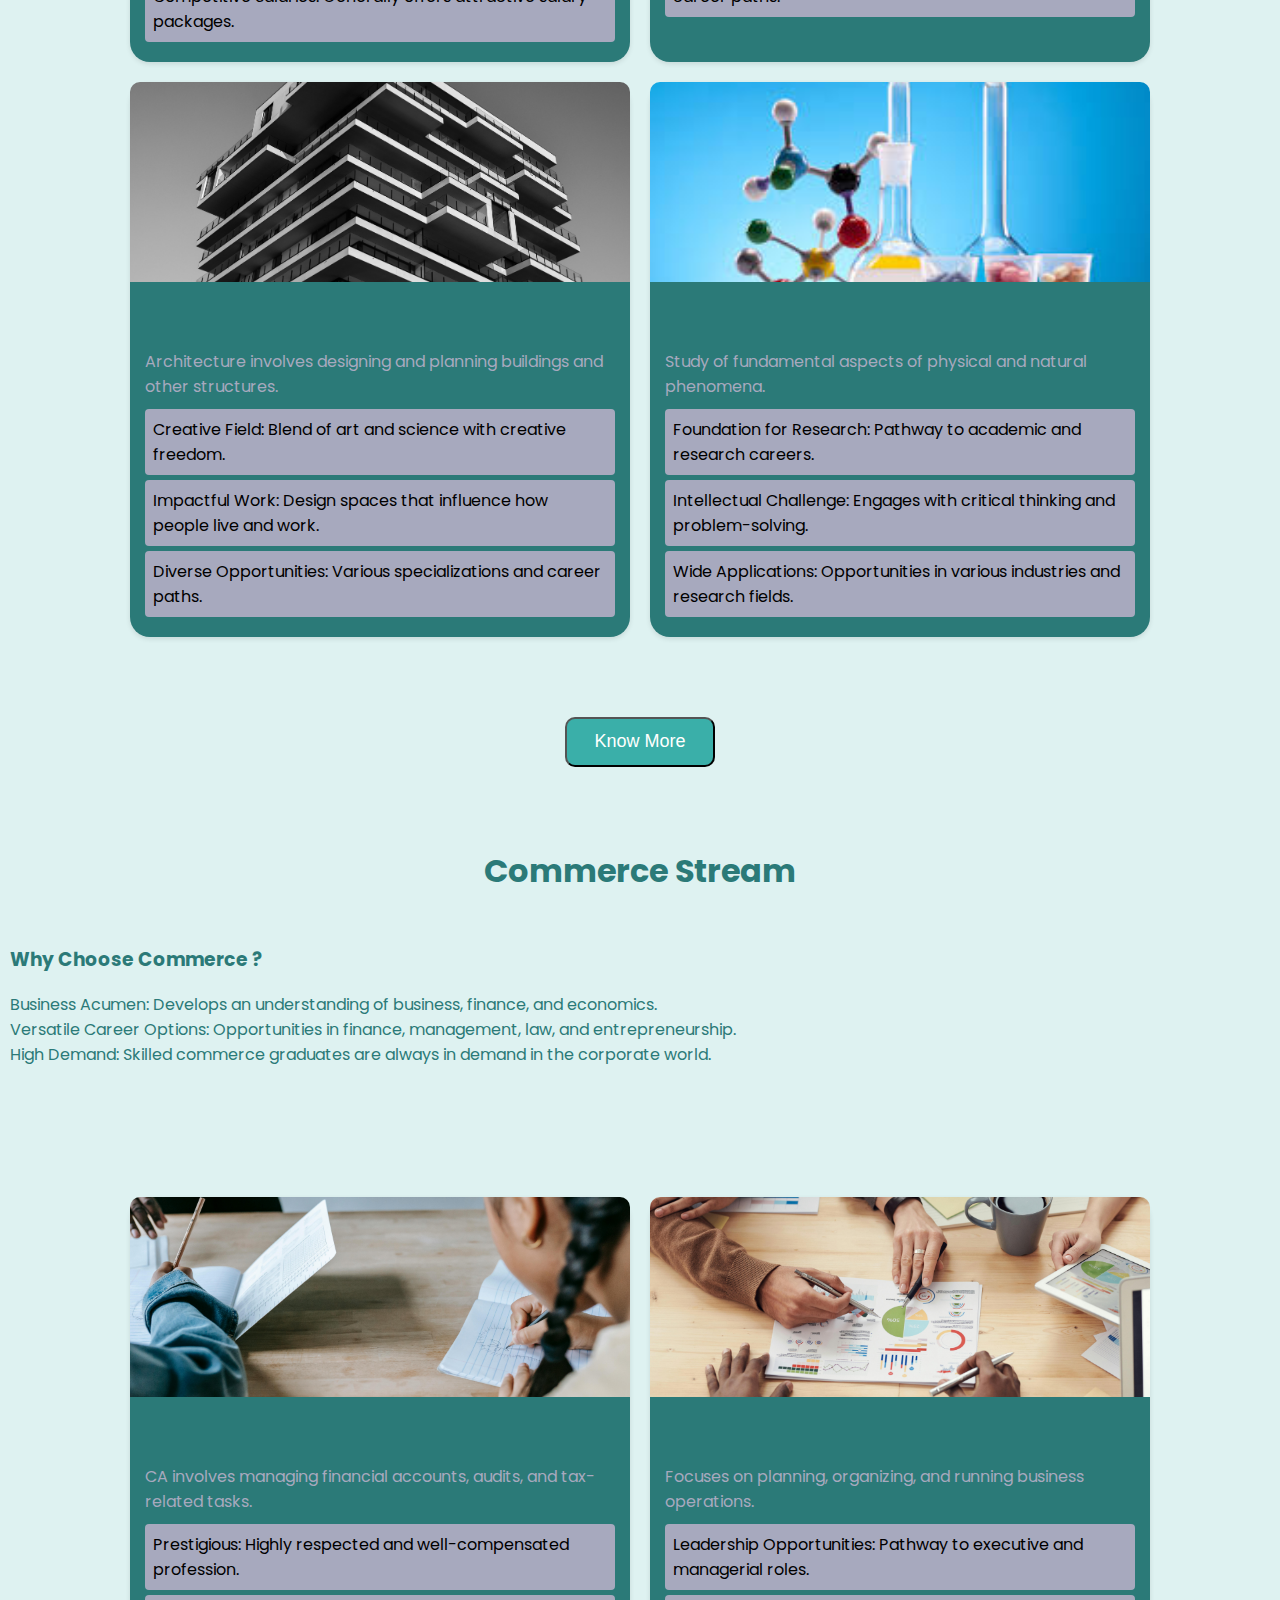
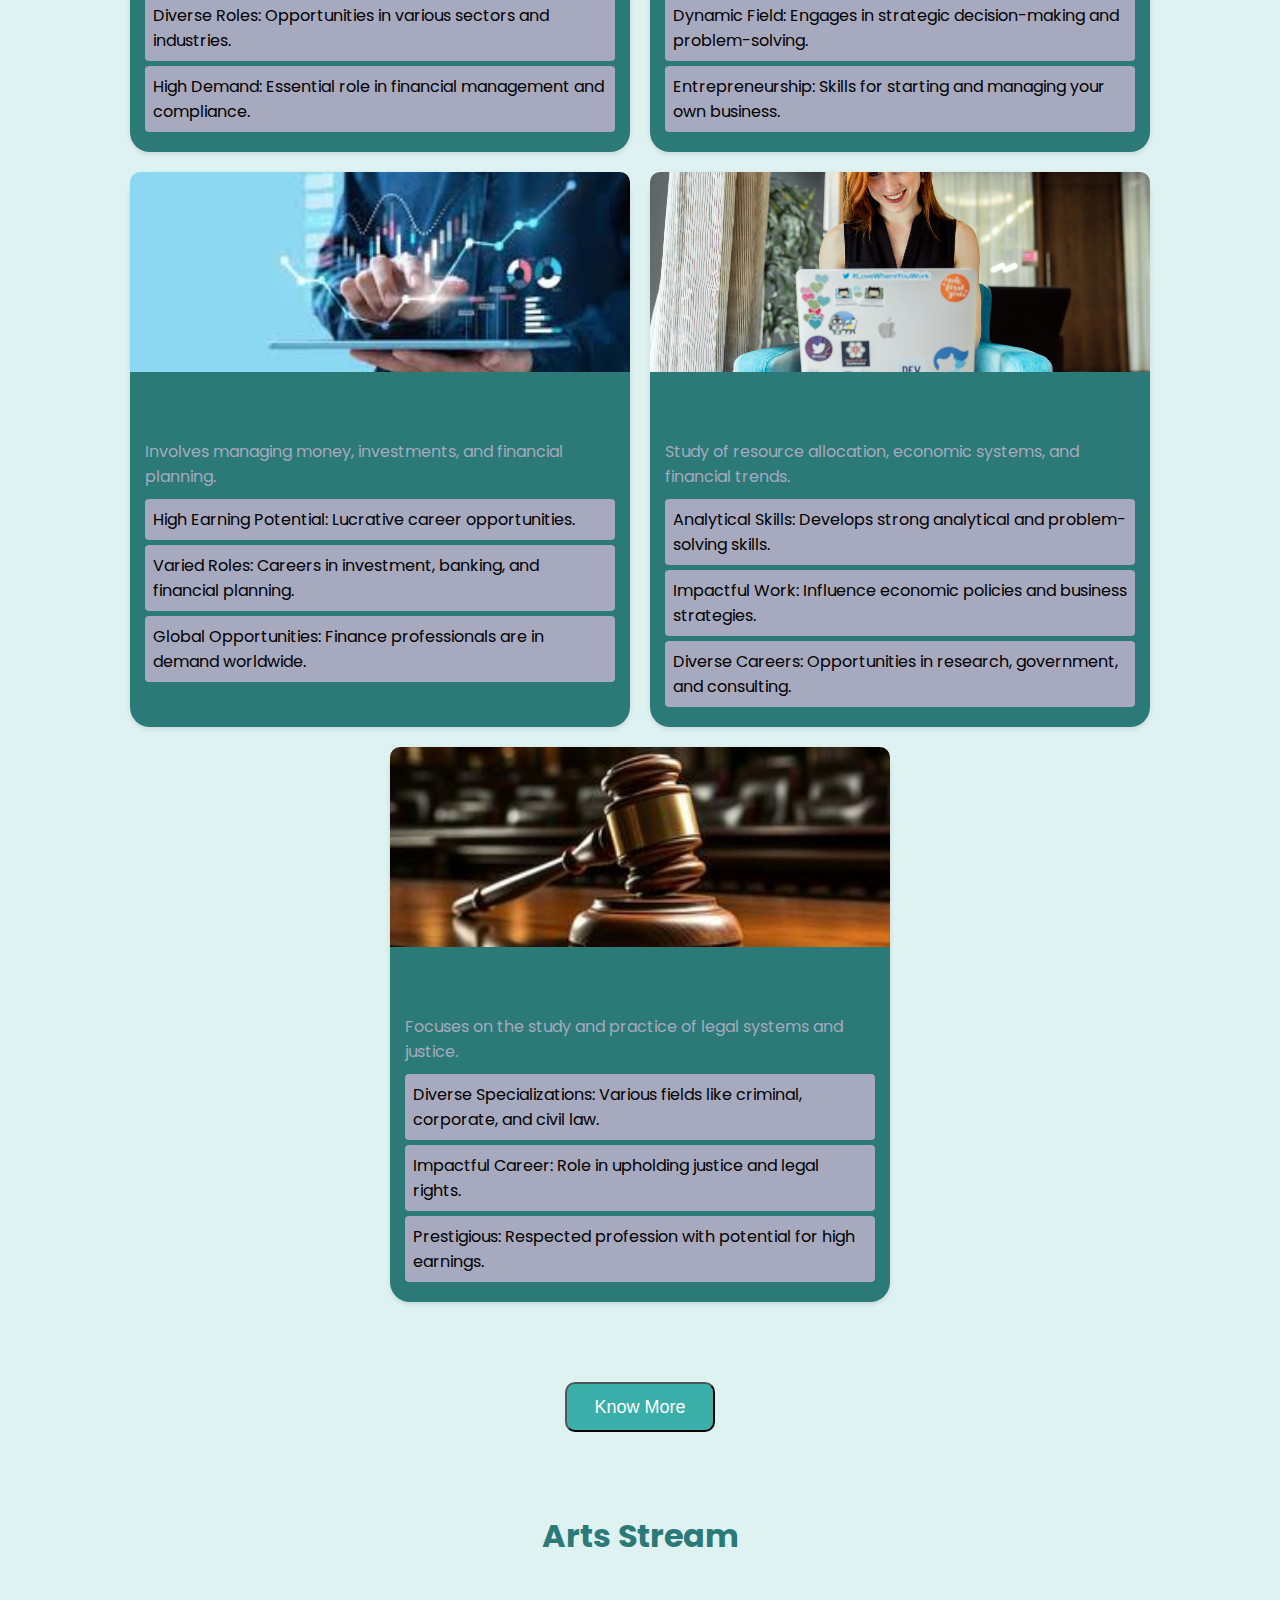
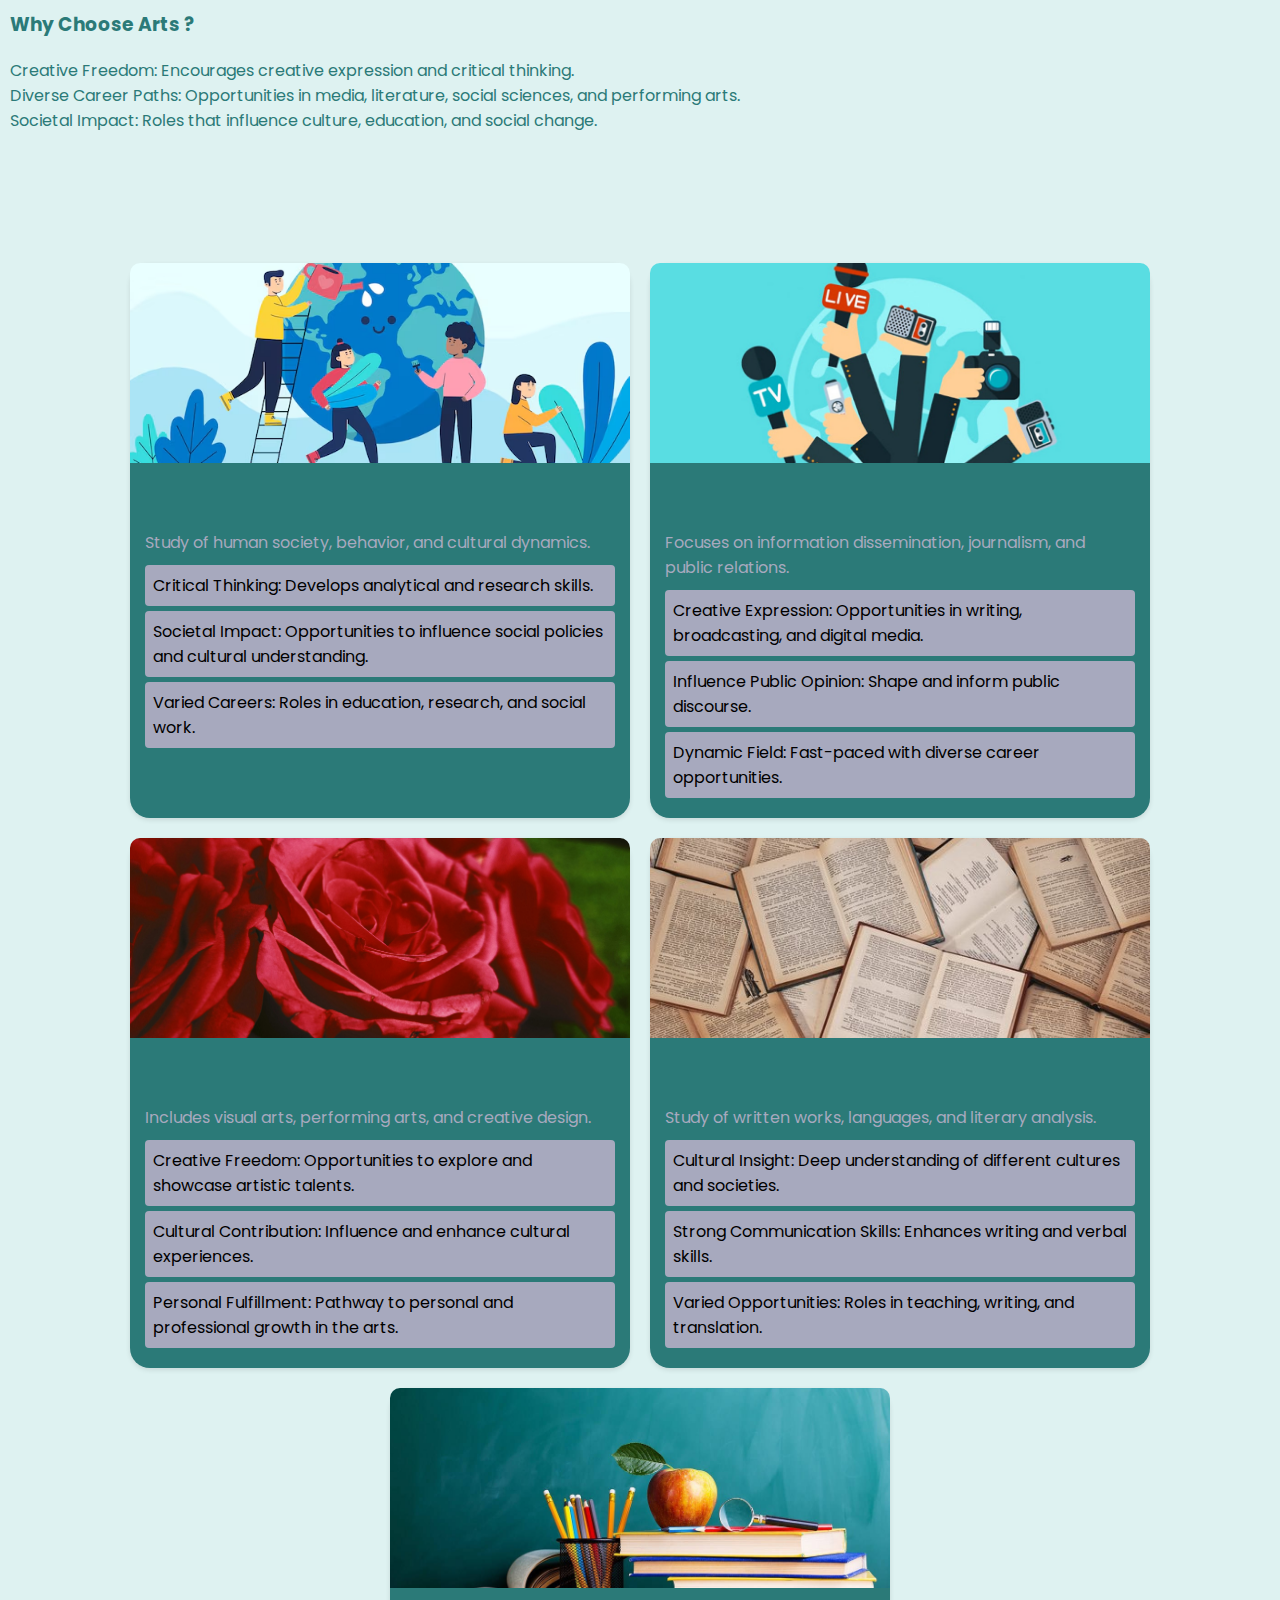
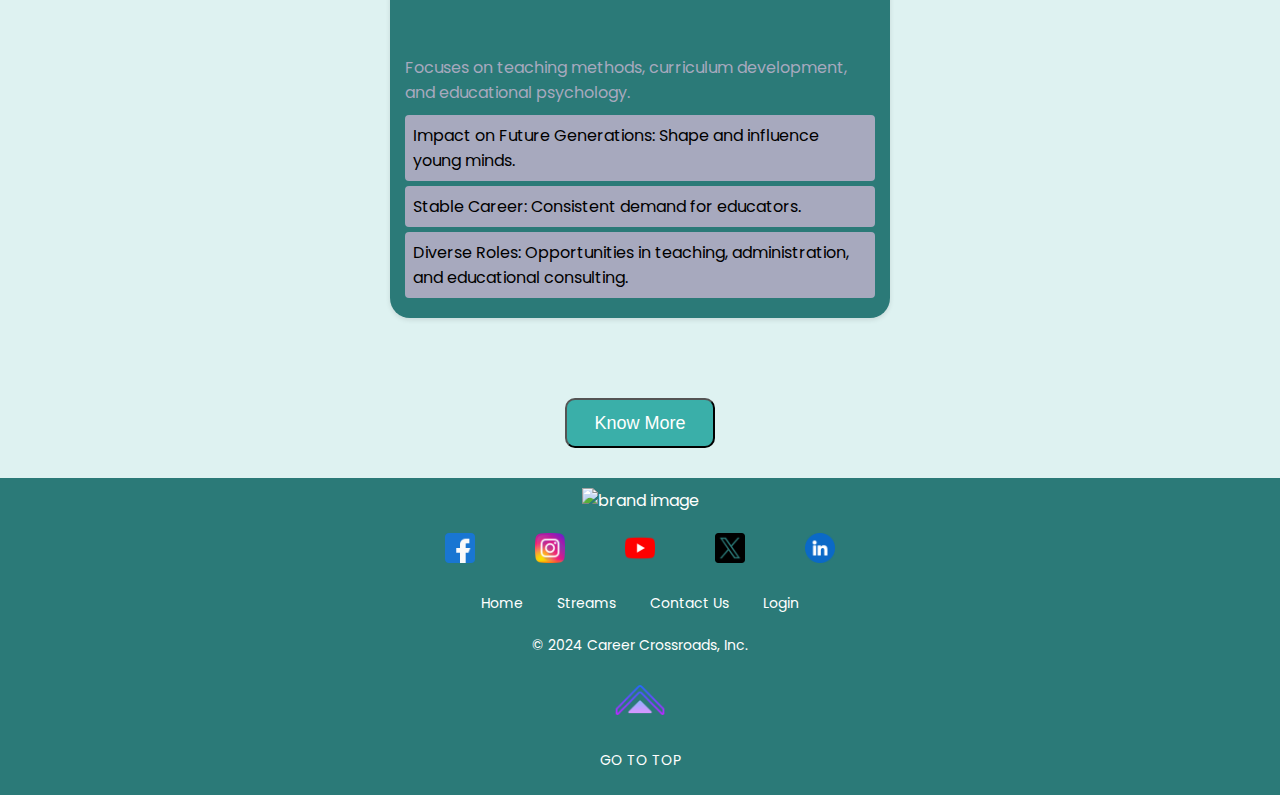
==== commit 5b343b30: "Merge branch 'prathameshdeogirkar:master' into master" ====
--- a/index.html
+++ b/index.html
@@ -14,6 +14,8 @@
     <p class="headline-1">Build your Successful</p>
     <p class="headline-2">Future with Career Crossroads</p>
     <p class="headline-3">We Will Help You To Make Your Decision</p>
+
+    
     <nav class="navbar">
         <div class="nav-logo">
             <a href="index.html">
--- a/css/index.css
+++ b/css/index.css
@@ -3,14 +3,14 @@
 body {
     margin: 0;
     padding: 0;
-    background-color: #DEF2F1;
+    background-color: #def2f1;
     box-sizing: border-box;
     font-family: poppins;
 }
 
 .head-image-1 {
     float: right;
-    opacity: calc(0.8);
+    opacity: calc(0.9);
 
 }
 
@@ -79,7 +79,7 @@
     position: absolute;
     background-color: #2b7a78;
     min-width: 160px;
-    box-shadow: 0 8px 16px #2b7a78);
+    box-shadow: 0 8px 16px #2b7a78;
     z-index: 1;
     border-radius: 5px;
     opacity: 0;
@@ -134,7 +134,7 @@
 .headline-1 {
     font-size: 65px;
     font-weight: bolder;
-    color: #ff8906;
+    color: #def2f1 ;
     text-align: center;
     position: relative;
     top: -635px;
@@ -151,7 +151,7 @@
 
 .headline-3 {
     font-size: 30px;
-    color: #fffffe;
+    color: #2b7a78;
     text-align: center;
     position: relative;
     top: -400px;
@@ -159,7 +159,7 @@
 
 .explore-field {
     font: 50px bold;
-    color: #fffffe;
+    color: #2b7a78;
     text-align: center;
     top: -200px;
 }
@@ -177,7 +177,7 @@
     object-fit: cover;
     display: block;
     margin: 0px auto;
-    border: 1px solid black;
+    border: 1px solid #2b7a78;
     border-radius: 20px;
     margin-top: 0px;
 }
@@ -201,7 +201,7 @@
 }
 
 .product-img:hover {
-    box-shadow: 0 0 0 10px ;
+    box-shadow: 0 0 0 10px #2B7A78;
     transition: .3s ease;
 }
 
@@ -209,24 +209,24 @@
     display: flex;
     justify-content: space-around;
     flex-wrap: wrap;
-    color: #fffffe;
+    color: #2b7a78;
 }
 
 .card-stream-heading {
-    color: #fffffe;
+    color: #2b7a78;
     margin-top: 80px;
     text-align: center;
     display: block;
 }
 
 .card-stream-heading-2 {
-    color: #fffffe;
+    color: #2b7a78;
     margin-left: 10px;
     margin-top: 50px;
 }
 
 .card-heading-content {
-    color: #a7a9be;
+    color: #2B7A78;
     margin-left: 10px;
 }
 
@@ -243,7 +243,7 @@
 }
 
 .card {
-    background: #fffffe;
+    background: #2b7a78;
     border-radius: 8px;
     box-shadow: 0 2px 5px rgba(0, 0, 0, 0.1);
     margin: 10px;
@@ -265,7 +265,7 @@
 
 .card-content h3 {
     margin: 0 0 10px;
-    color: #333;
+    color: #2b7a78;
 }
 
 .card-content p {
@@ -280,7 +280,7 @@
 }
 
 .card-content ul li {
-    background: #fffffe;
+    background: #a7a9be;
     margin-bottom: 5px;
     padding: 8px;
     border-radius: 4px;
@@ -300,7 +300,7 @@
     border-radius: 10px;
     font-size: large;
     color: #fffffe;
-    background-color: #ff8906;
+    background-color: #3aafa9;
     cursor: pointer;
 }
 
@@ -334,7 +334,7 @@
 }
 
 .footer {
-    background-color: #333;
+    background-color: #2b7a78;
     color: #fffffe;
     text-align: center;
     padding: 10px 0;
@@ -402,7 +402,7 @@
   }
   
   .light-theme {
-    background-color: #f9f9f9;
+    background-color: #def2f1;
     color: #333;
   }
   
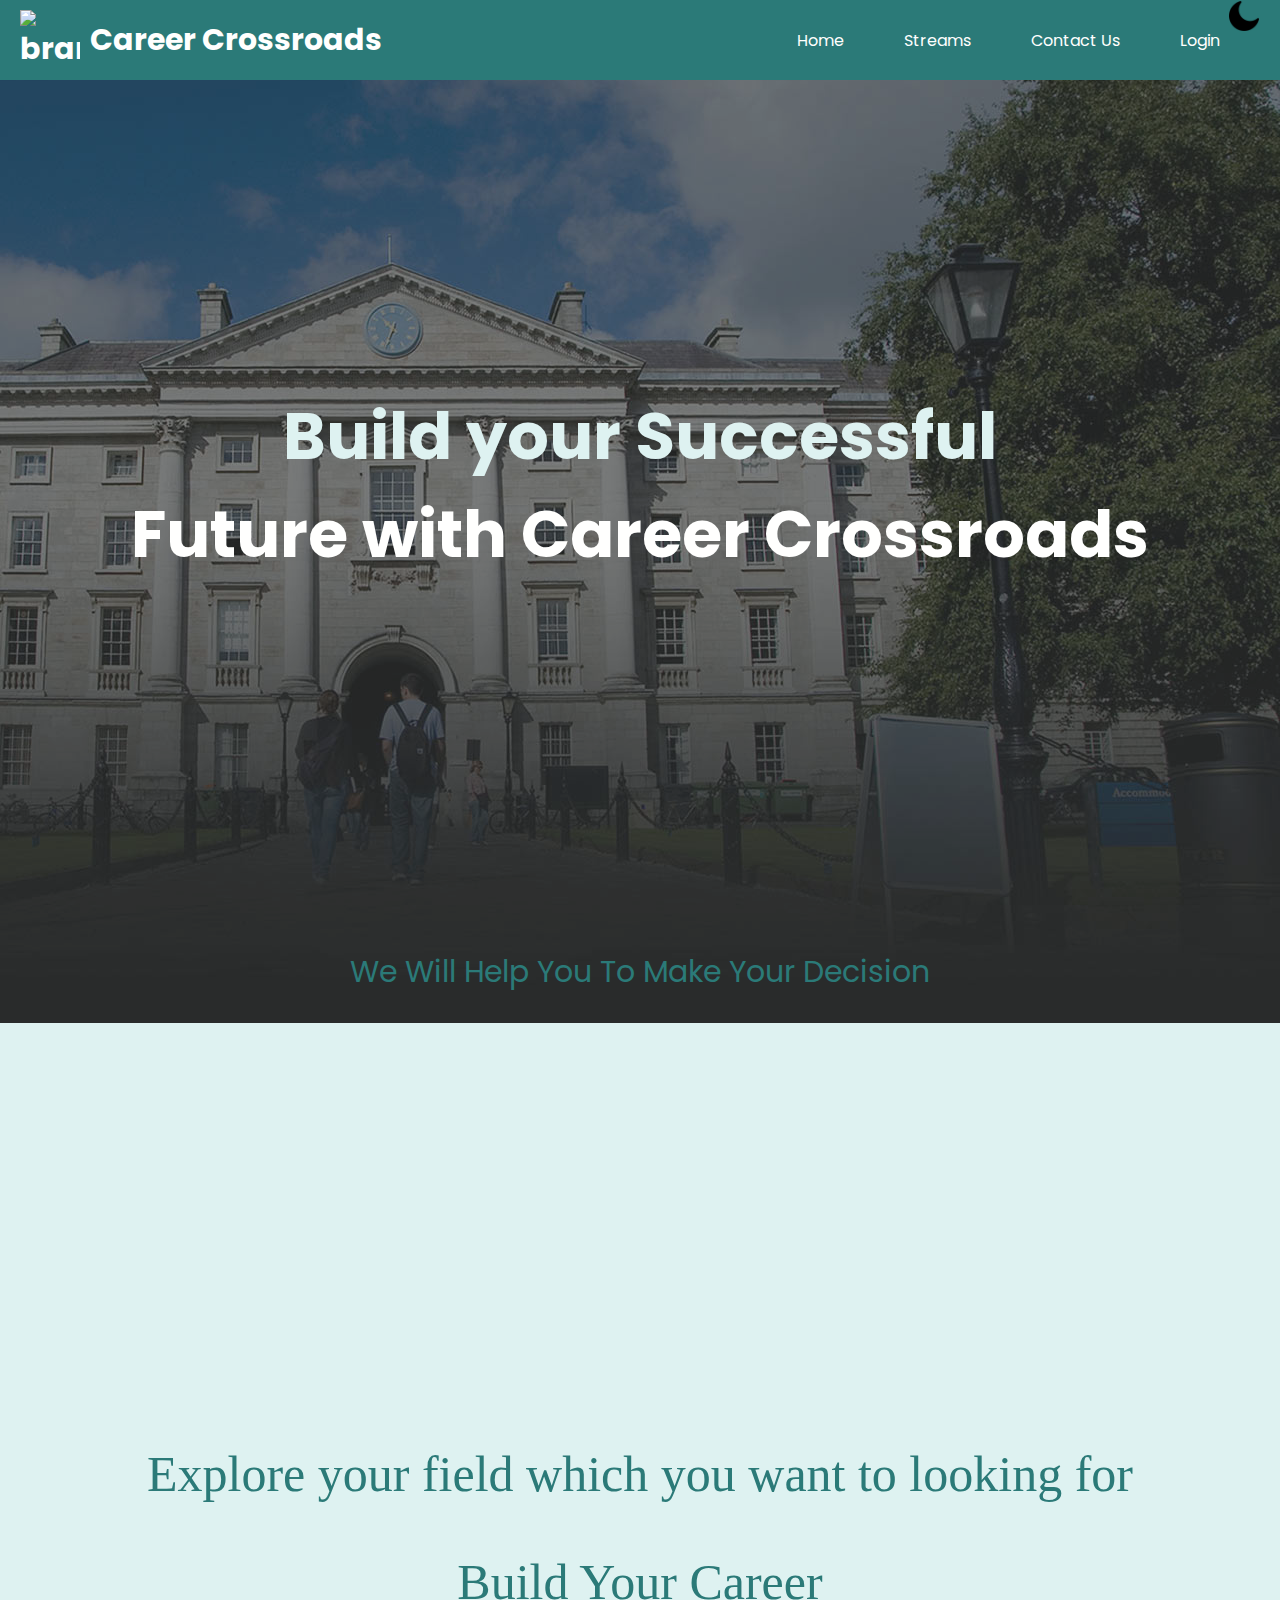
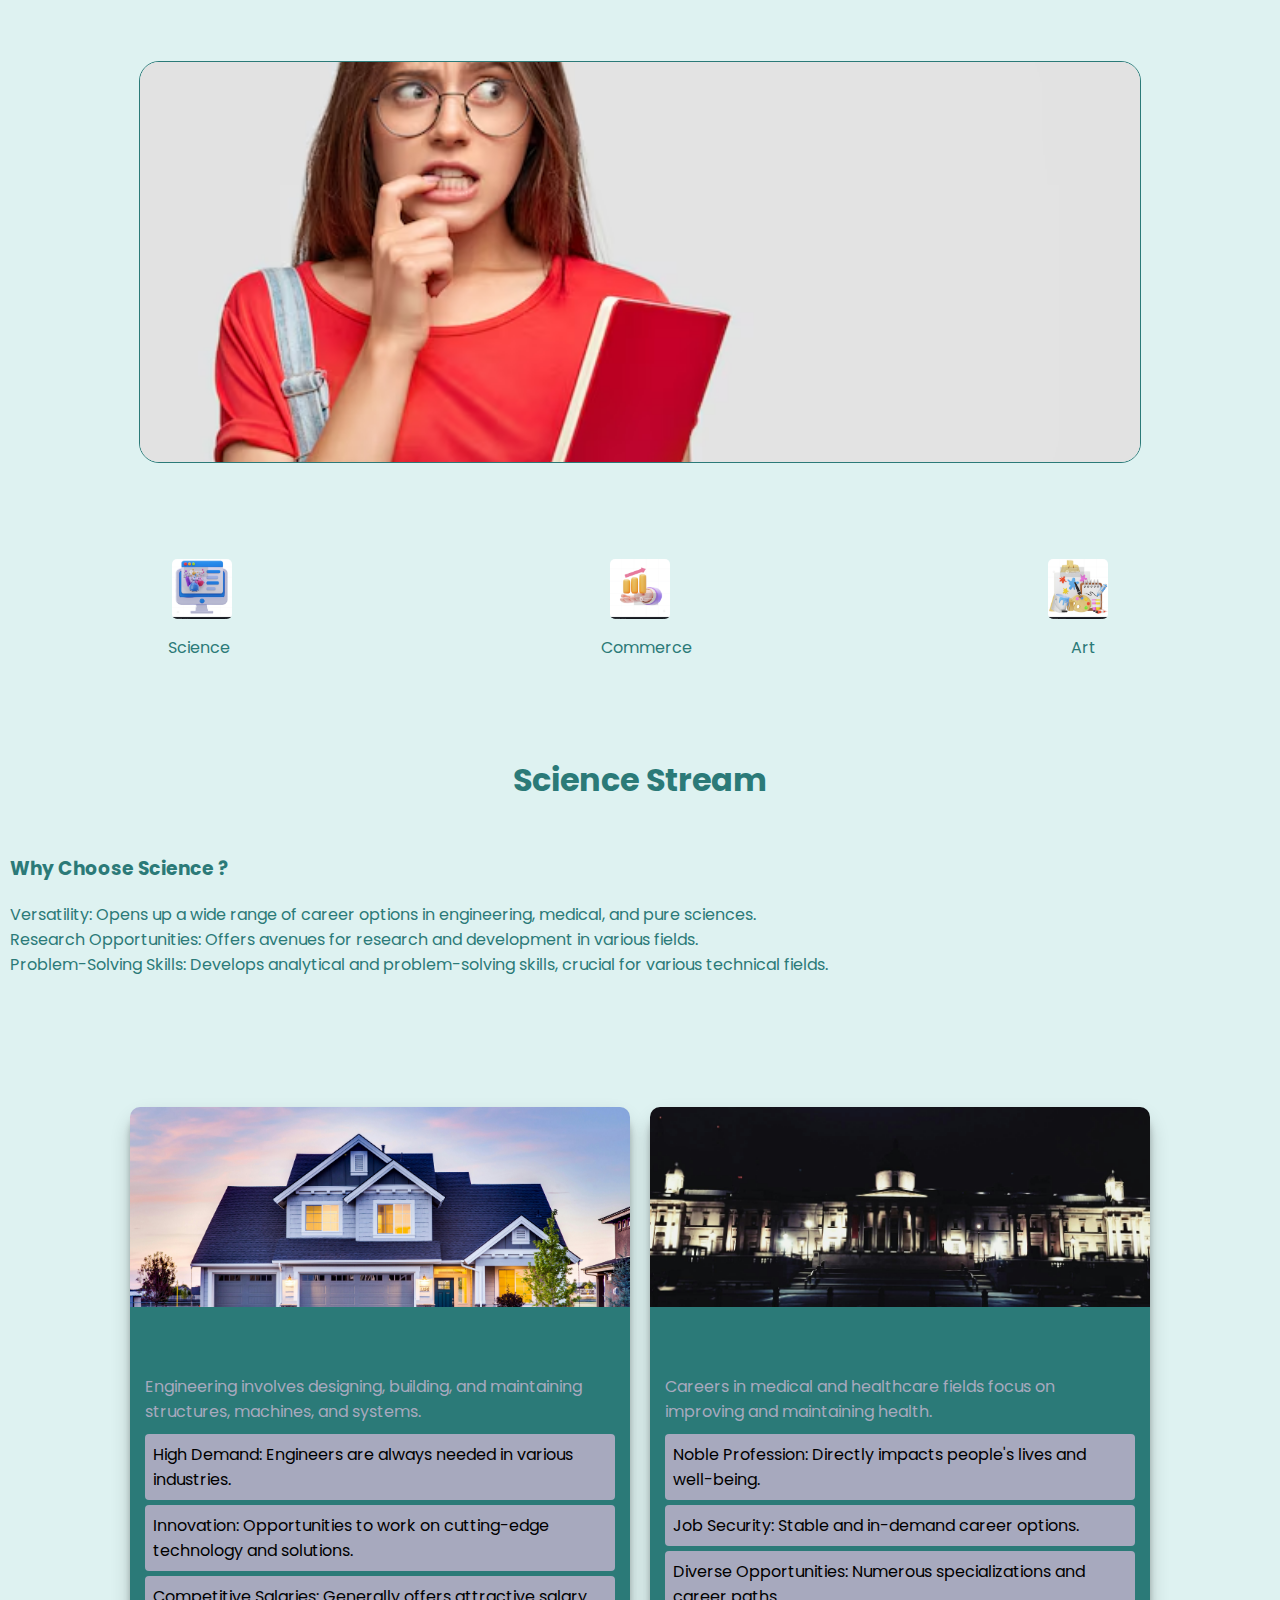
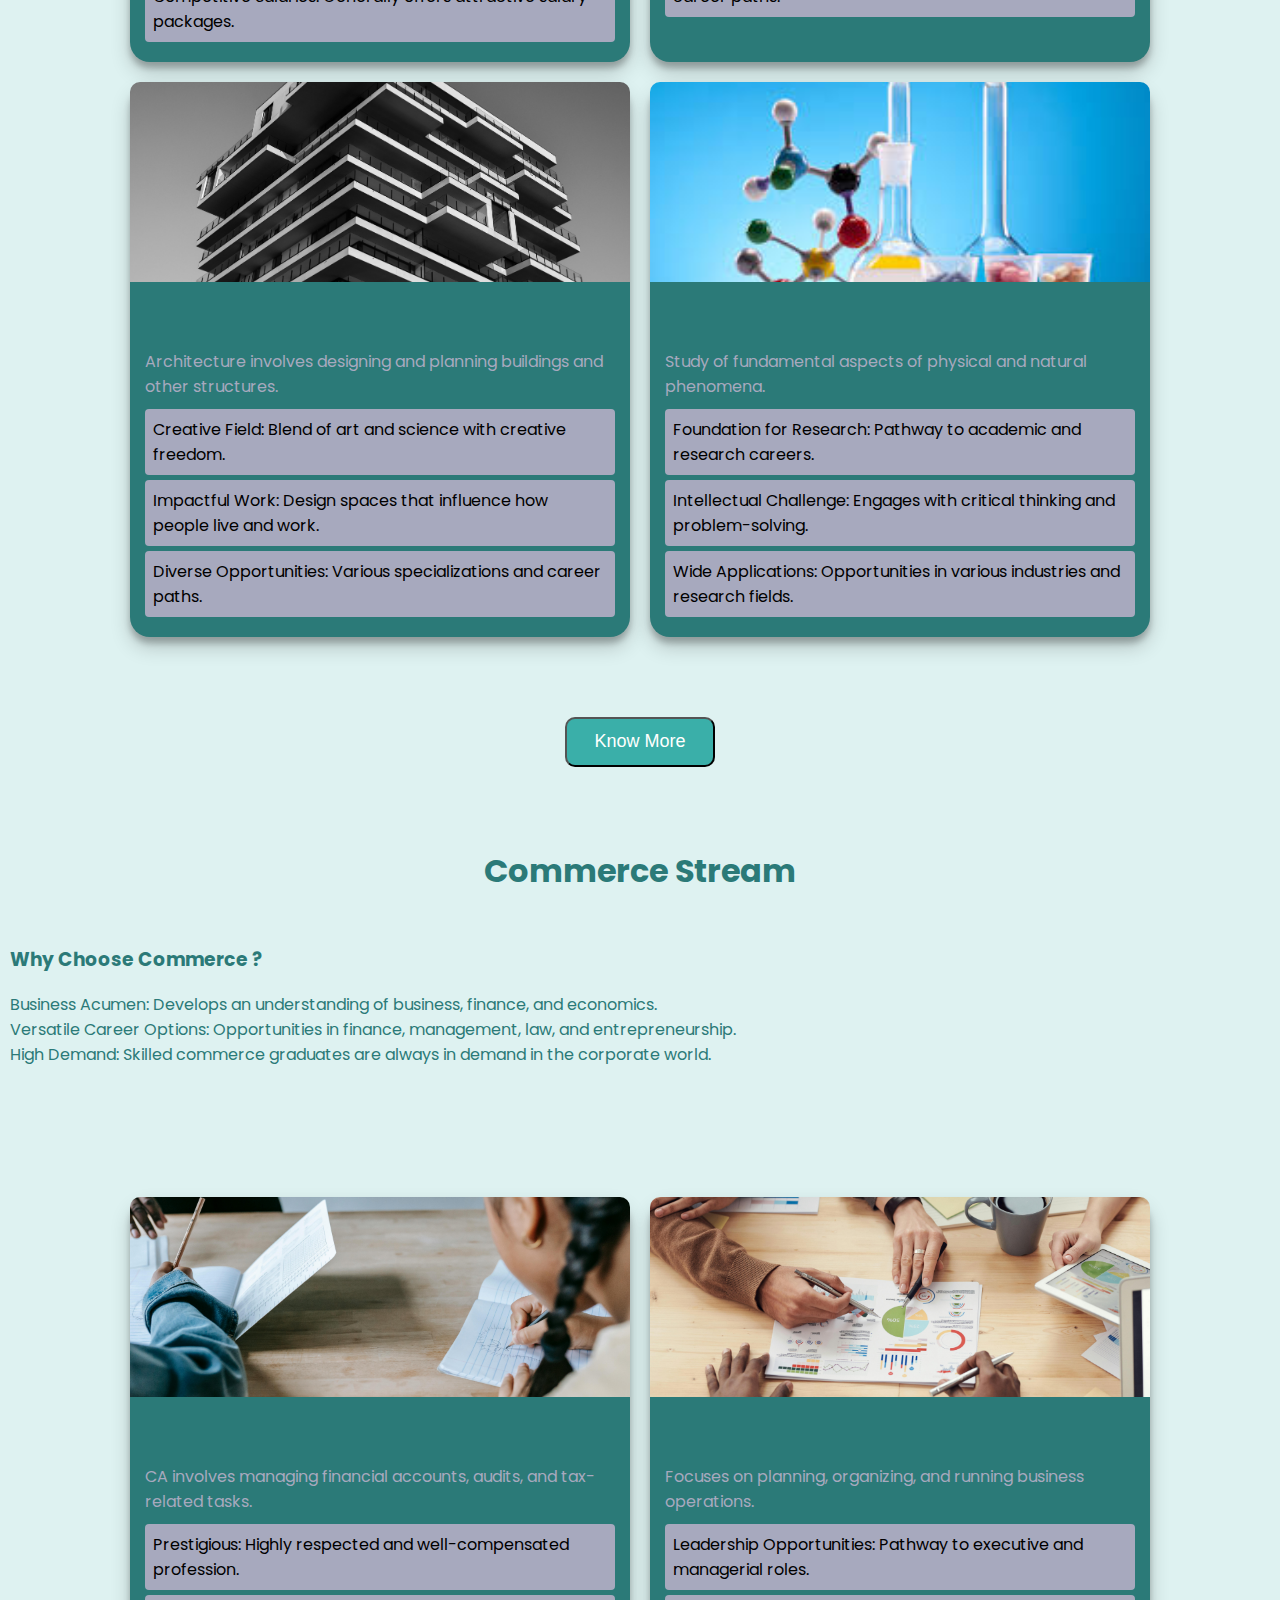
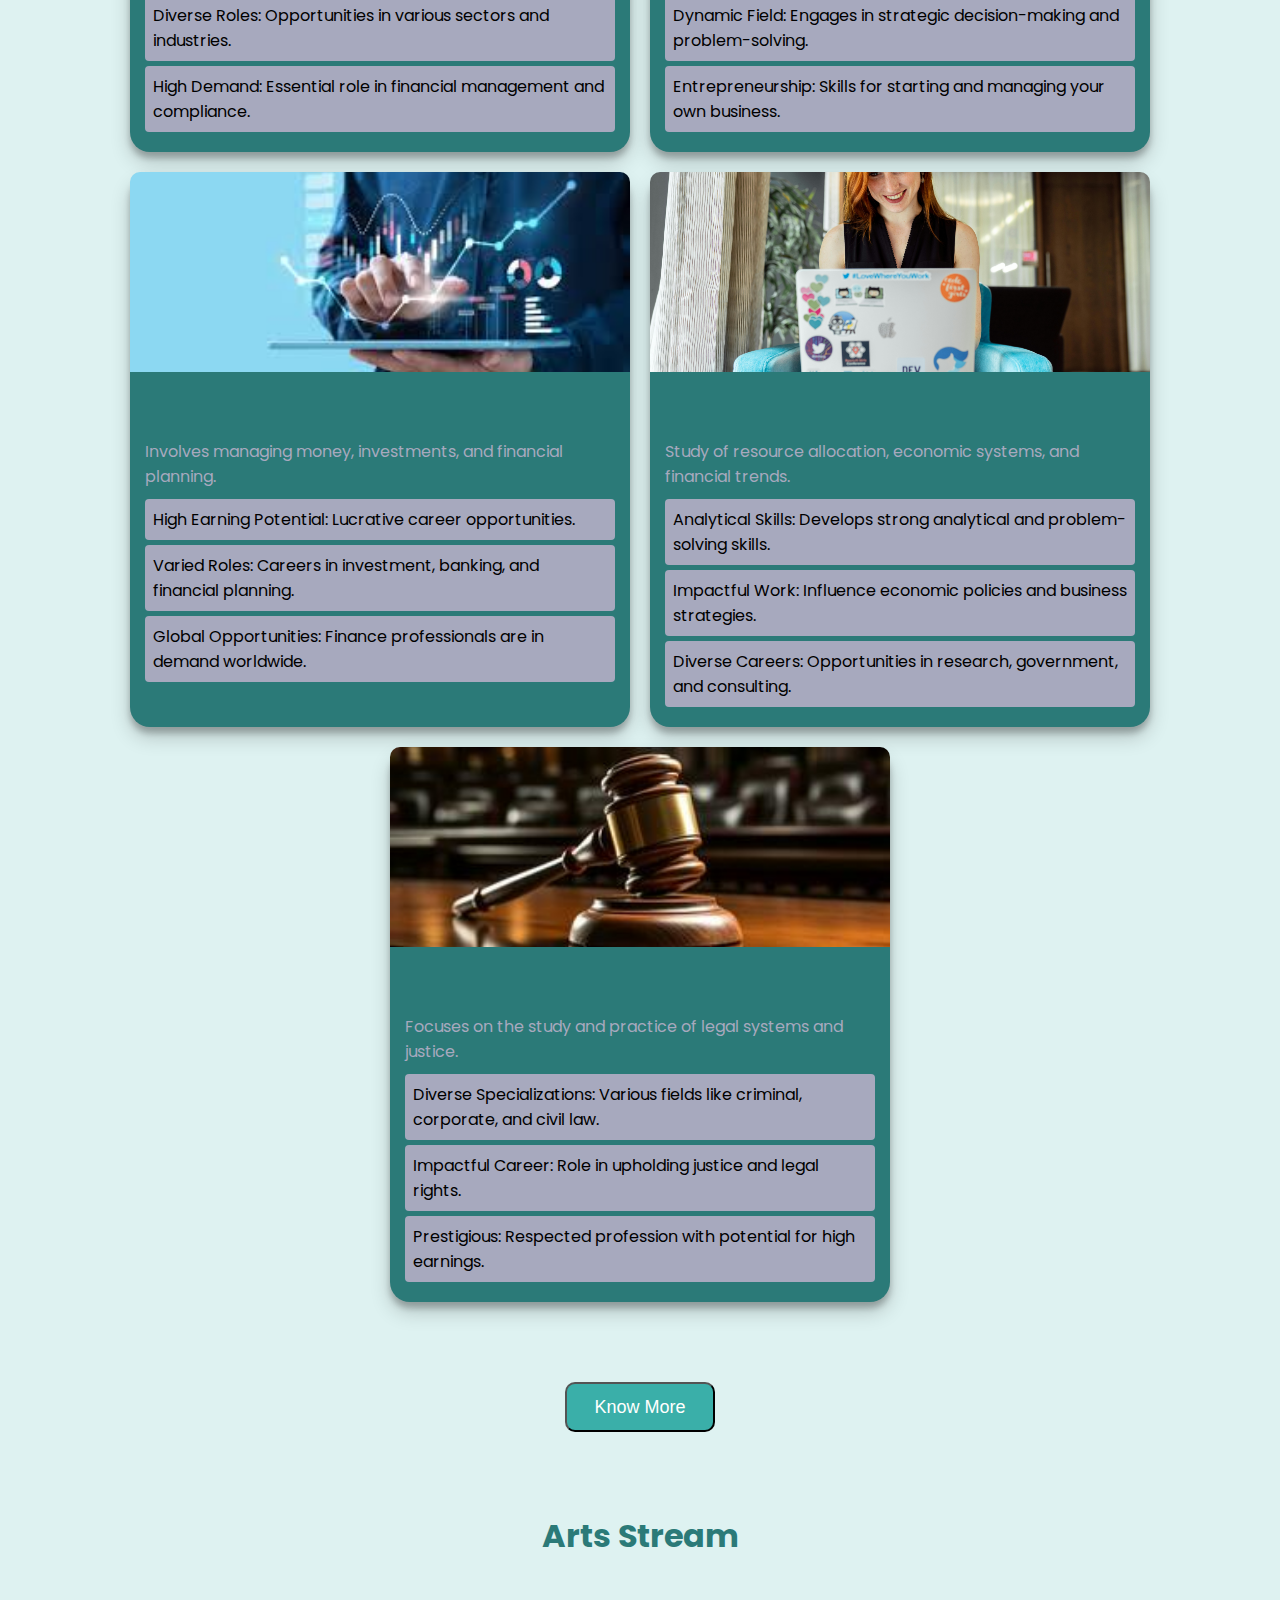
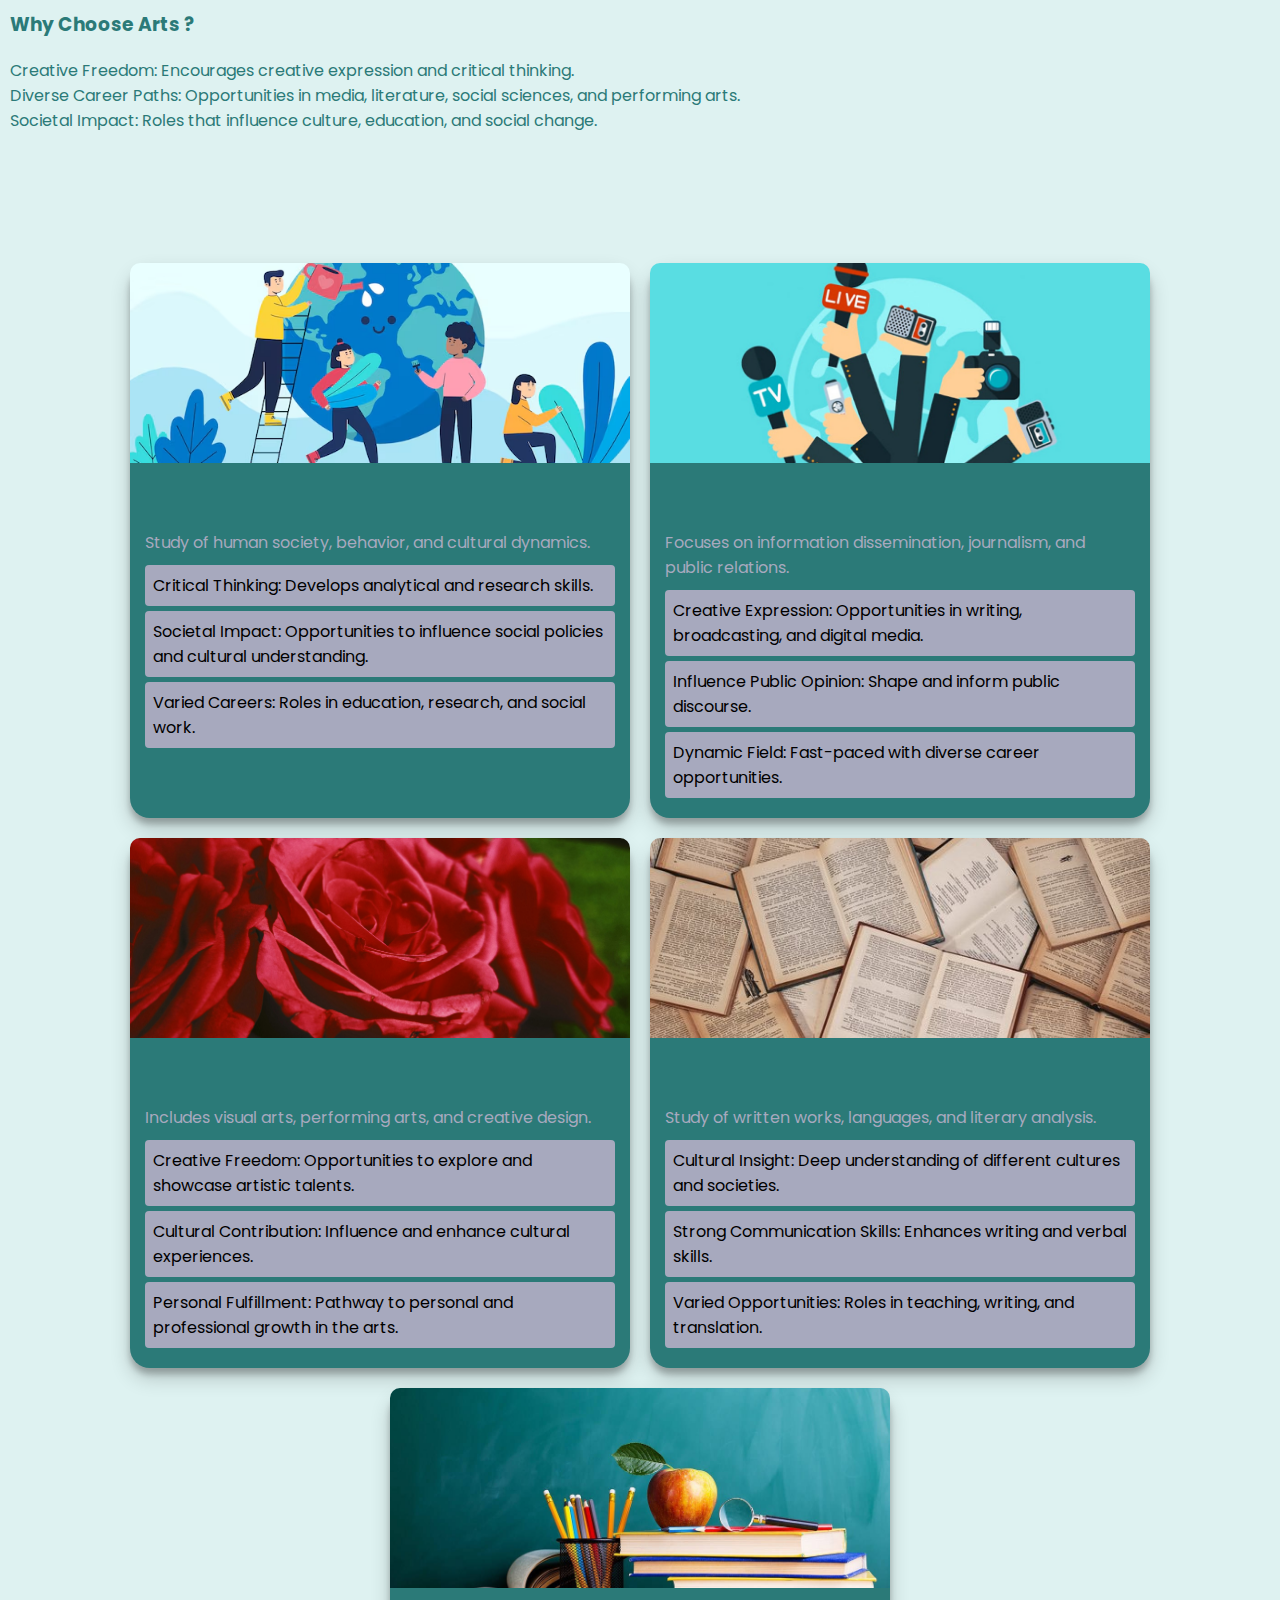
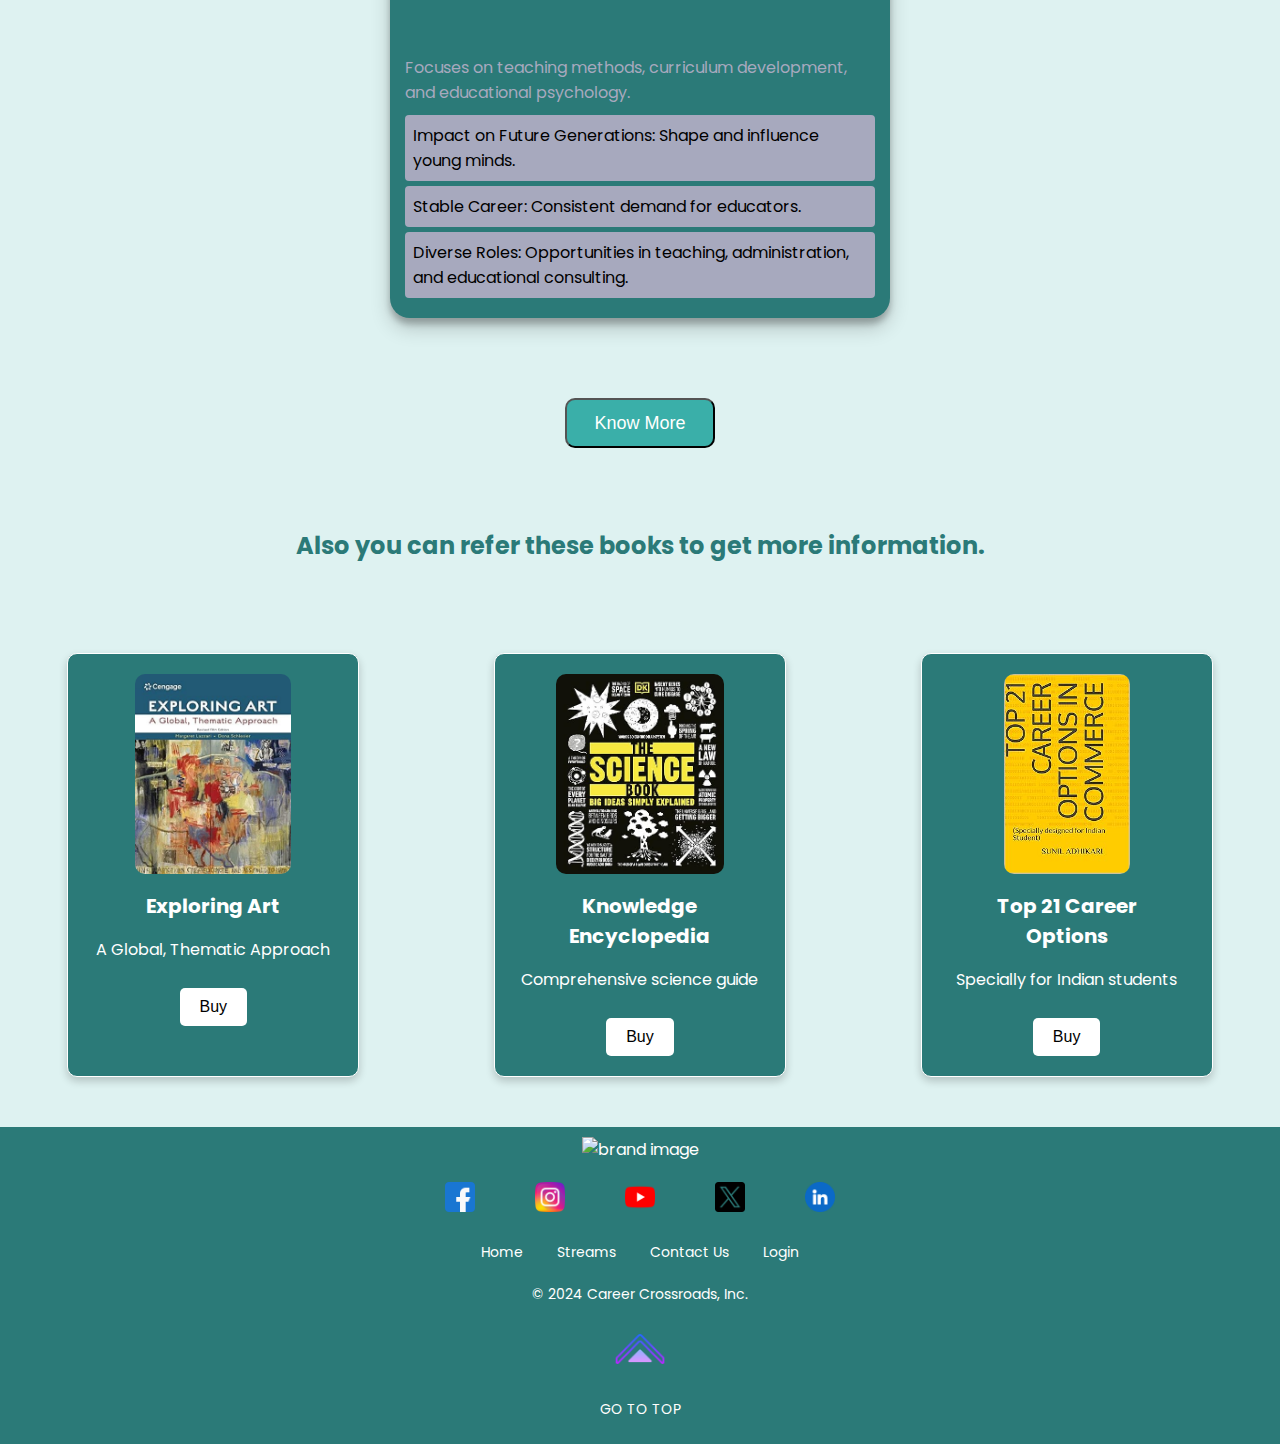
==== commit 2d57ba17: "Merge branch 'prathameshdeogirkar:master' into master" ====
--- a/index.html
+++ b/index.html
@@ -15,7 +15,7 @@
     <p class="headline-2">Future with Career Crossroads</p>
     <p class="headline-3">We Will Help You To Make Your Decision</p>
 
-    
+
     <nav class="navbar">
         <div class="nav-logo">
             <a href="index.html">
@@ -47,7 +47,8 @@
 
         <div class="theme-changer">
             <img id="theme-icon" src="./images/arts-page-image/moon.png" alt="moon-icon">
-        </div>
+                
+        </div>
     </nav>
 
     <p class="explore-field">Explore your field which you want to looking for</p>
@@ -316,9 +317,41 @@
         </a>
     </div>
 
-
-
-
+    <h2 class="card-stream-heading">Also you can refer these books to get more information.</h2>
+
+
+
+    <div class="books-card-container">
+        <div class="books-card">
+            <img src="./images/index-page-images/art-book.jpg" alt="Exploring Art">
+            <h2>Exploring Art</h2>
+            <p>A Global, Thematic Approach</p>
+
+            <a href="./pages/payment.html">
+                <button>Buy</button>
+            </a>
+        </div>
+
+        <div class="books-card">
+            <img src="./images/index-page-images/science-book.jpg" alt="Science Book">
+            <h2>Knowledge Encyclopedia</h2>
+            <p>Comprehensive science guide</p>
+
+            <a href="./pages/payment.html">
+                <button>Buy</button>
+            </a>
+        </div>
+
+        <div class="books-card">
+            <img src="./images/index-page-images/commerce-book.jpg" alt="Top 21 Career Options">
+            <h2>Top 21 Career <br> Options</h2>
+            <p>Specially for Indian students</p>
+
+            <a href="./pages/payment.html">
+                <button>Buy</button>
+            </a>
+        </div>
+    </div>
 
 
 
@@ -371,7 +404,7 @@
             <p>&copy; 2024 Career Crossroads, Inc.</p>
 
             <a href="index.html">
-                <img class="top-icon" src="./images/index-page-images/top-icon.png" alt="go to top"/>
+                <img class="top-icon" src="./images/index-page-images/top-icon.png" alt="go to top" />
             </a>
             <p>GO TO TOP</p>
 
--- a/css/index.css
+++ b/css/index.css
@@ -245,7 +245,7 @@
 .card {
     background: #2b7a78;
     border-radius: 8px;
-    box-shadow: 0 2px 5px rgba(0, 0, 0, 0.1);
+    box-shadow: rgba(0, 0, 0, 0.19) 0px 10px 20px, rgba(0, 0, 0, 0.23) 0px 6px 6px;
     margin: 10px;
     width: 500px;
     border-radius: 20px;
@@ -306,6 +306,66 @@
 
 .know-more-btn:hover {
     transform: translateY(-10px);
+}
+
+
+
+
+
+
+
+.books-card-container {
+    display: flex;
+    justify-content: space-around;
+    flex-wrap: wrap;
+    gap: 20px;
+    padding: 20px 10px;
+    
+}
+
+.books-card {
+    background-color: #2B7A78;
+    border: 1px solid #fff;
+    border-radius: 10px;
+    box-shadow: 0 4px 8px rgba(0, 0, 0, 0.2);
+    margin-top: 50px;
+    padding: 20px;
+    text-align: center;
+    width: 250px;
+}
+
+.books-card img {
+    border-radius: 10px;
+    height: 200px;
+    width: auto;
+    max-width: 100%;
+}
+
+.books-card h2 {
+    color: white;
+    font-size: 20px;
+    margin: 10px 0;
+}
+
+.books-card p {
+    color: white;
+    font-size: 16px;
+}
+
+.books-card button {
+    background-color: white;
+    border: none;
+    border-radius: 5px;
+    color: black;
+    cursor: pointer;
+    font-size: 16px;
+    margin-top: 10px;
+    padding: 10px 20px;
+    transition: background-color 0.3s;
+}
+
+.books-card button:hover {
+    background-color: #f0f0f0;
 }
 
 
@@ -522,4 +582,9 @@
         width: 400px;
         border-radius: 10px;
     }
+
+    #theme-icon {
+        margin-right: 30px;
+        margin-top: 5px;
+    }
 }